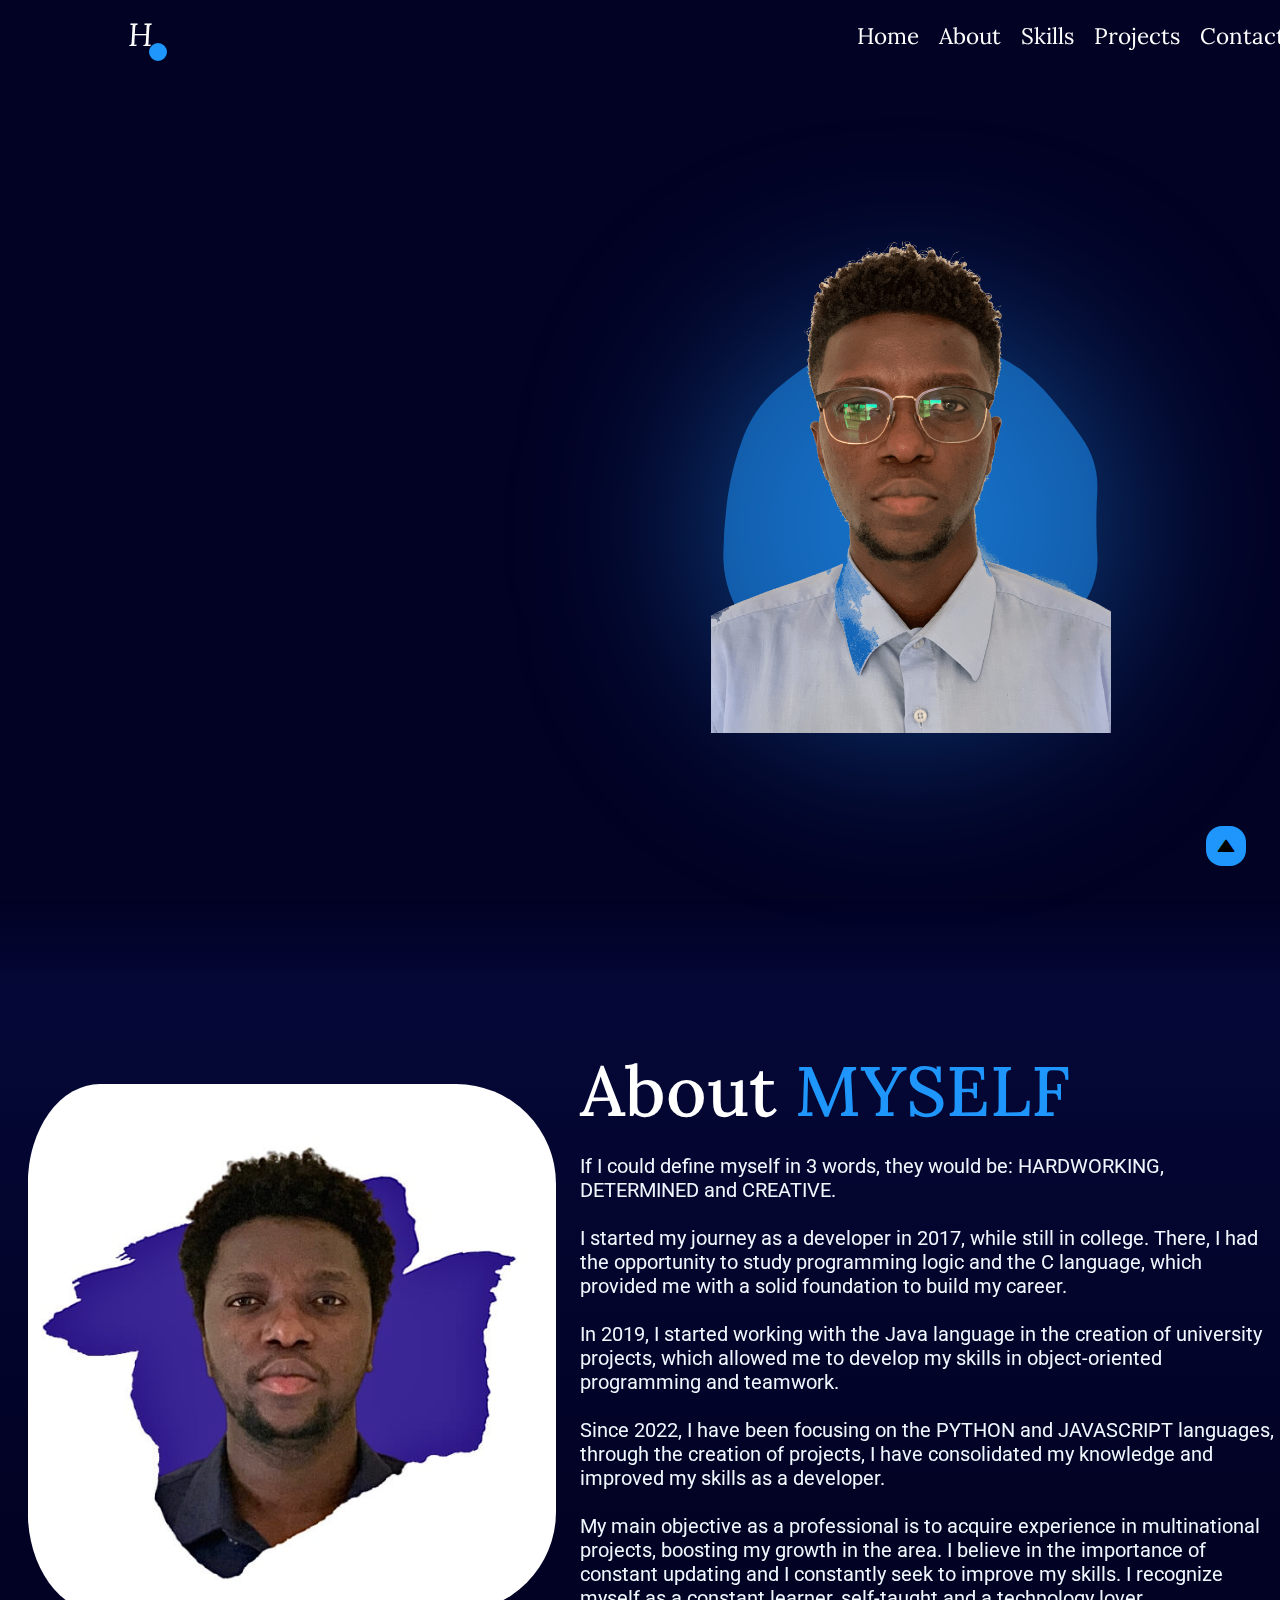
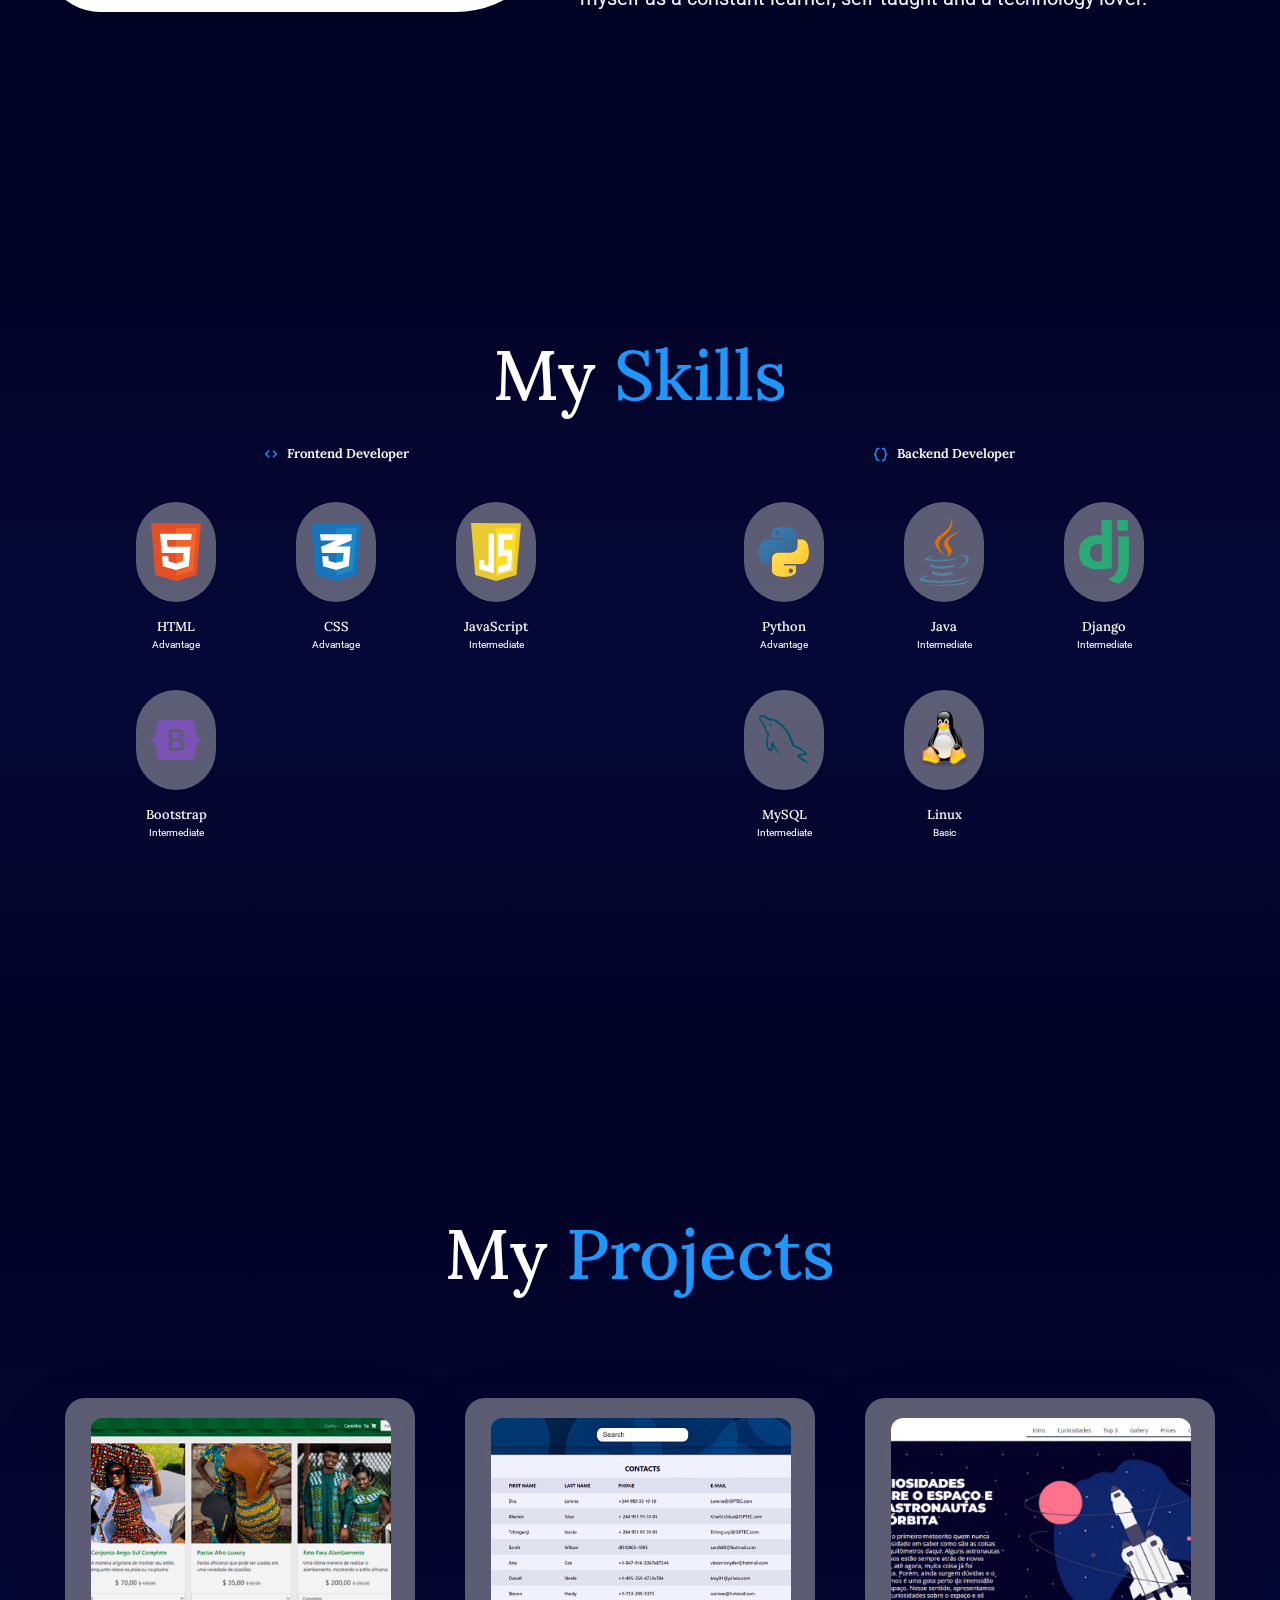
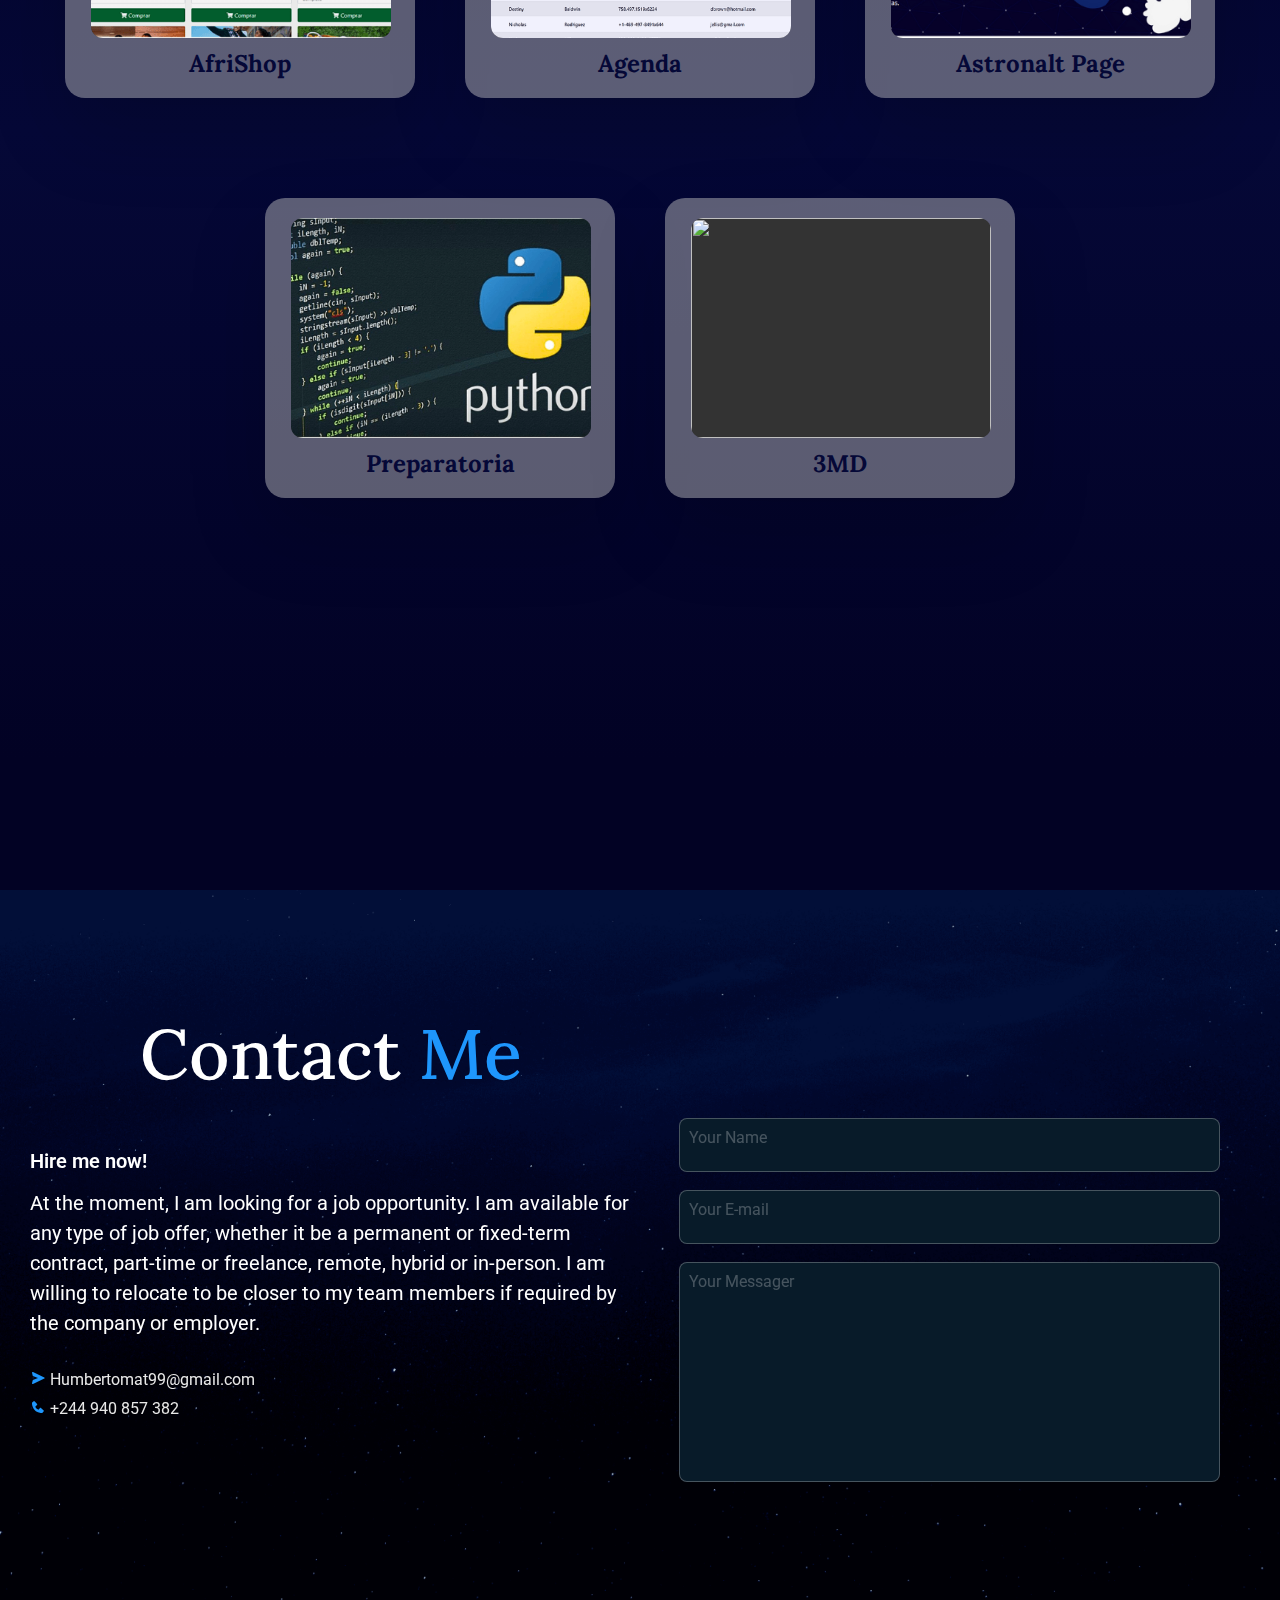
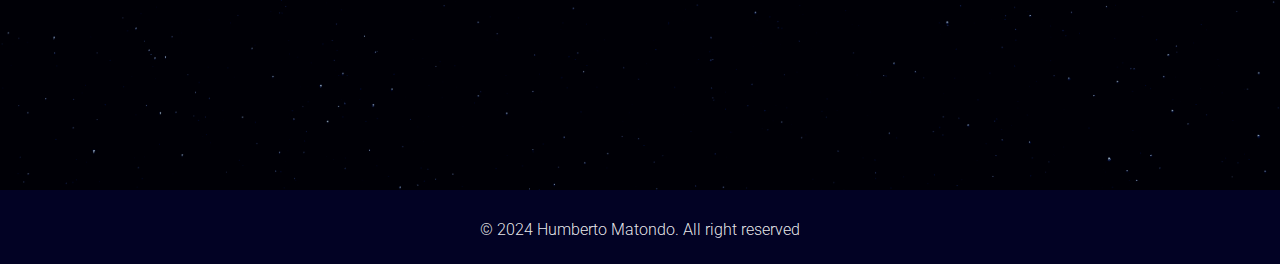
==== Index.html @ 4aca7531 "eliminei algumas Skills" ====
<!DOCTYPE html>
<html lang="en">

<head>
    <meta charset="UTF-8">
    <meta name="viewport" content="width=device-width, initial-scale=1.0">
    <title>Humberto Matondo</title>
    <link rel="stylesheet" href="assets/css/styles.css">
    <link rel="stylesheet" href="assets/css/header.css">
    <link rel="stylesheet" href="assets/css/projectos.css">
    <link rel="stylesheet" href="assets/css/skill.css">
    <link rel="stylesheet" href="assets/css/screembar.css">
    <link href='https://unpkg.com/boxicons@2.1.4/css/boxicons.min.css' rel='stylesheet'>
    <link rel="stylesheet" href="assets/Js/particlesjs-config.json">
    <link rel="icon" href="img/favicon.ico">
    <script src="https://unpkg.com/typed.js@2.1.0/dist/typed.umd.js"></script>
    <link href="https://cdn.jsdelivr.net/npm/remixicon@4.2.0/fonts/remixicon.css" rel="stylesheet" />
</head>

<body>
    <header class="header" id="header">
        <a href="#" class="logo" style="line-height: 80px;">H<b></b></a>
        <nav class="navbar show-menu">
            <a href="#" style="--i:1">Home</a>
            <a href="#about" style="--i:1">About</a>
            <a href="#skill" style="--i:2">Skills</a>
            <a href="#project" style="--i:3">Projects</a>
            <a href="#contact" style="--i:5">Contact</a>
            <div class="nav__close" id="nav-close">
                <i class="ri-close-large-line"></i>
            </div>
            <div class="nav__toggle" id="nav-toggle">
                <i class='bx bx-menu' style='color:#ffffff'></i>
            </div>

        </nav>
    </header>

    <div class="scroll ">
        <section class="home" id="home">
            <div class="home-content">
                <h3>Hi, my name is</h3>
                <h1><span>Humberto Matondo</span></h1>
                <h3>And I'm a <span class="text"></span></h3>
                <p>
                    With two years of experience, I had the opportunity to develop several projects, some of which are
                    available in the Projects section and others are on my GitHub.
                </p>
                <div class="home-sci">
                    <a href="https://linkedin.com/in/humberto-matondo/" target="_blank" style="--i:6"><i
                            class='bx bxl-linkedin'></i></a>
                    <a href="https://github.com/Humberto-Matondo" target="_blank" style="--i:7"><i
                            class='bx bxl-github'></i></i></a>
                    <a href="https://www.instagram.com/humberto_matondo/" target="_blank" style="--i:8"><i
                            class='bx bxl-instagram'></i></a>
                </div>
                <button class="btns btn-box">
                    <a href="https://drive.google.com/file/d/1TyQkf54ObLTT63W-Uw1tcgLNVDv47ROP/view?usp=drive_link"
                        target="_blank" style="text-decoration: none; color: #081b29;">Download CV-EN</a>
                </button>
                <button class="btns btn-box">
                    <a href="https://drive.google.com/file/d/1TyQkf54ObLTT63W-Uw1tcgLNVDv47ROP/view?usp=drive_link"
                        target="_blank" style="text-decoration: none; color: #081b29;">Download CV-PT</a>
                </button>
            </div>
            <div class="home-image">
                <div class="img-box">
                    <img src="img/IMG_6297.png" alt="">
                </div>
                <div class="liquid-shape">
                    <img src="img/Liquid.svg" alt="">
                </div>
                <div class="liquid-shape">
                    <img src="img/Liquid.svg" alt="">
                </div>
            </div>
            <div id="particles-js"></div>
        </section>

        <section class="about" id="about">
            <div class="about-img">
                <img src="./img/Foto.jpg" alt="imagem2">
            </div>
            <div class="about-text">
                <br>
                <h2>About <span>MYSELF</span></h2>
                <br>
                <p>
                    If I could define myself in 3 words, they would be: HARDWORKING, DETERMINED and CREATIVE.
                    <br><br>
                    I started my journey as a developer in 2017, while still in college. There, I had the opportunity to
                    study programming logic and the C language, which provided me with a solid foundation to build my
                    career.
                    <br><br>
                    In 2019, I started working with the Java language in the creation of university projects,
                    which allowed me to develop my skills in object-oriented programming and teamwork.
                    <br><br>
                    Since 2022, I have been focusing on the PYTHON and JAVASCRIPT languages, through the creation of
                    projects, I have consolidated my knowledge and improved my skills as a developer.
                    <br><br>
                    My main objective as a professional is to acquire experience in multinational projects, boosting my
                    growth in the area. I believe in the importance of constant updating and I constantly seek to
                    improve my skills. I recognize myself as a constant learner, self-taught and a technology lover.
                </p>
            </div>
        </section>
    </div>

    <section class="skills main-text2 section" id="skill">
        <h1 class="sub-title h2">My <span>Skills</span></h1>

        <div class="skill__container container grid">
            <div class="skills__container">
                <h3 class="skills__title">
                    <i class='bx bx-code'></i> Frontend Developer
                </h3>

                <div class="skills__info">

                    <div class="skills__data">
                        <div class="skills__blob">
                            <img src="img/html-1.svg" alt="skills image">
                        </div>
                        <h3 class="skills__name">HTML</h3>
                        <span class="skills__subtitle">Advantage</span>
                    </div>

                    <div class="skills__data">
                        <div class="skills__blob">
                            <img src="img/css-3.svg" alt="skills image">
                        </div>
                        <h3 class="skills__name">CSS</h3>
                        <span class="skills__subtitle">Advantage</span>
                    </div>

                    <div class="skills__data">
                        <div class="skills__blob">
                            <img src="img/javascript-1.svg" alt="skills image">
                        </div>
                        <h3 class="skills__name">JavaScript</h3>
                        <span class="skills__subtitle">Intermediate</span>
                    </div>

                    <div class="skills__data">
                        <div class="skills__blob">
                            <img src="img/bootstrap-5-1.svg" alt="skills image">
                        </div>
                        <h3 class="skills__name">Bootstrap</h3>
                        <span class="skills__subtitle">Intermediate</span>
                    </div>

                    <!--
                    <div class="skills__data">
                        <div class="skills__blob">
                            <img src="img/react-2.svg" alt="skills image">
                        </div>
                        <h3 class="skills__name">React</h3>
                        <span class="skills__subtitle">Basic</span>
                    </div>
                    -->

                </div>
            </div>
        </div>

        <div class="skill__container container grid">
            <div class="skills__container">
                <h3 class="skills__title">
                    <i class='bx bx-code-curly'></i>Backend Developer
                </h3>

                <div class="skills__info">

                    <div class="skills__data">
                        <div class="skills__blob">
                            <img src="img/python-5.svg" alt="skills image">
                        </div>
                        <h3 class="skills__name">Python</h3>
                        <span class="skills__subtitle">Advantage</span>
                    </div>

                    <div class="skills__data">
                        <div class="skills__blob">
                            <img src="img/java-14.svg" alt="skills image">
                        </div>
                        <h3 class="skills__name">Java</h3>
                        <span class="skills__subtitle">Intermediate</span>
                    </div>

                    <div class="skills__data">
                        <div class="skills__blob">
                            <img src="img/django.svg" alt="skills image">
                        </div>
                        <h3 class="skills__name">Django</h3>
                        <span class="skills__subtitle">Intermediate</span>
                    </div>

                    <div class="skills__data">
                        <div class="skills__blob">
                            <img src="img/mysql-6.svg" alt="skills image">
                        </div>
                        <h3 class="skills__name">MySQL</h3>
                        <span class="skills__subtitle">Intermediate</span>
                    </div>

                    <!--
                    <div class="skills__data">
                        <div class="skills__blob">
                            <img src="img/git-icon.svg" alt="skills image">
                        </div>
                        <h3 class="skills__name">Git</h3>
                        <span class="skills__subtitle">Intermediate</span>
                    </div>

                   
                    <div class="skills__data">
                        <div class="skills__blob">
                            <img src="img/postgresql.svg" alt="skills image">
                        </div>
                        <h3 class="skills__name">PostgreSQL</h3>
                        <span class="skills__subtitle">Basic</span>
                    </div>
                    
                    <div class="skills__data">
                        <div class="skills__blob">
                            <img src="img/docker-4.svg" alt="skills image">
                        </div>
                        <h3 class="skills__name">Docker</h3>
                        <span class="skills__subtitle">Basic</span>
                    </div>
                    -->

                    <div class="skills__data">
                        <div class="skills__blob">
                            <img src="img/tux.svg" alt="skills image">
                        </div>
                        <h3 class="skills__name">Linux</h3>
                        <span class="skills__subtitle">Basic</span>
                    </div>

                </div>
            </div>
        </div>

    </section>

    <section class="project" id="project">
        <div>
            <div class="main-text2">
                <br>
                <h2 class="h2">My <span>Projects</span></h2>
                <br>

                <div class="container-proj">

                    <div class="card-proj" style="--clr: rgb(5, 8, 55);">
                        <div class="imgBX"><img src="img/4.png" alt=""></div>
                        <div class="content-proj">
                            <h2>AfriShop</h2>
                            <p>
                                Is an e-commerce app created especially for lovers of African culture.
                                Here, you can find a wide variety of African styles to celebrate and value Afro
                                characteristics.
                            </p>
                            <a href="https://github.com/Humberto-Matondo/AfroShop" target="_blank"><i
                                    class='bx bx-link-external'></i></a>
                        </div>
                    </div>
                    <div class="card-proj" style="--clr: rgb(5, 8, 55);">
                        <div class="imgBX"><img src="img/2.png" alt=""></div>
                        <div class="content-proj">
                            <h2>Agenda</h2>
                            <p>
                                It's an application developed to provide users with an effective and intuitive solution
                                for managing phone contacts.
                                With AGENDA, users have the ability to create, organize, and add contacts to their list
                                in an uncomplicated manner.
                            </p>
                            <a href="https://github.com/Humberto-Matondo/Agenda" target="_blank"><i
                                    class='bx bx-link-external'></i></a>
                        </div>
                    </div>
                    <div class="card-proj" style="--clr: rgb(5, 8, 55);">
                        <div class="imgBX"><img src="img/3.png" alt=""></div>
                        <div class="content-proj">
                            <h2>Astronalt Page</h2>
                            <p>
                                This is an interactive landing page that provides visitors with a fascinating glimpse
                                into the lives of astronauts
                                as they explore space.
                            </p>
                            <a href="https://github.com/Humberto-Matondo/Landing-Page" target="_blank"><i
                                    class='bx bx-link-external'></i></a>
                        </div>
                    </div>
                    <div class="card-proj" style="--clr: rgb(5, 8, 55);">
                        <div class="imgBX"><img src="img/5.png" alt=""></div>
                        <div class="content-proj">
                            <h2>Preparatoria</h2>
                            <p>
                                It is a simple algorithm developed with PYTHON, to help with the management of a public
                                school.
                            </p>
                            <a href="https://github.com/Humberto-Matondo/Sistema_Preparatoria" target="_blank"><i
                                    class='bx bx-link-external'></i></a>
                        </div>
                    </div>
                    <div class="card-proj" style="--clr: rgb(5, 8, 55);">
                        <div class="imgBX"><img src="img/1.png" alt=""></div>
                        <div class="content-proj">
                            <h2>3MD</h2>
                            <p>
                                My Money My Decision or simply 3MD, is a project created in 2019 during my university
                                journey where I use the JAVA and its graphical interface.
                                Basically, it is a simple software to help families manage their finances.
                            </p>
                            <a href="https://github.com/Humberto-Matondo/Sistema-de-Gestao-Financeiro"
                                target="_blank"><i class='bx bx-link-external'></i></a>
                        </div>
                    </div>

                </div>
            </div>
        </div>
    </section>

    <section class="contact" id="contact">
        <div class="contact-text">
            <h2>Contact <span>Me</span></h2>
            <h4>Hire me now!</h4>
            <p>
                At the moment, I am looking for a job opportunity. I am available for any type of job offer,
                whether it be a permanent or fixed-term contract, part-time or freelance, remote, hybrid or in-person.
                I am willing to relocate to be closer to my team members if required by the company or employer.
            </p>
            <div class="contact-list">
                <li><i class='bx bxs-send' style="color: #1e96fc ;"></i> Humbertomat99@gmail.com </li>
                <li><i class='bx bxs-phone' style="color: #1e96fc ;"></i> +244 940 857 382 </li>
            </div>
            <div class="contact-icons">
                <a href="https://linkedin.com/in/humberto-matondo/" target="_blank" style="--i:10"><i
                        class='bx bxl-linkedin'></i></a>
                <a href="https://github.com/Humberto-Matondo" target="_blank" style="--i:11"><i
                        class='bx bxl-github'></i></i></a>
                <a href="https://www.instagram.com/humberto_matondo/" target="_blank" style="--i:13"><i
                        class='bx bxl-instagram'></i></a>
            </div>
        </div>
        <div class="contact-form">
            <form action="" id="contact-forms">
                <div class="inputBox">
                    <input type="text" name="user_name" required>
                    <span>Your Name</span>
                </div>
                <div class="inputBox">
                    <input type="email" name="user_email" required>
                    <span>Your E-mail</span>
                </div>
                <div class="inputBox">
                    <textarea name="user_message" id="" cols="40" rows="10" required></textarea>
                    <span>Your Messager</span>
                </div>
                <input type="submit" value="Enviar" class="send" id="send">
            </form>
        </div>

        <div id="particles"></div>
    </section>

    <footer class="footer">
        <div class="last-text">
            <p>© 2024 Humberto Matondo. All right reserved</p>
        </div>
    </footer>

    <a href="#" class="top"><i class='bx bxs-up-arrow' undefined></i></a>
    <script src="assets/Js/main.js"></script>
    <script src="assets/Js/Card_Slider.js"></script>
    <script src="assets/Js/header.js"></script>
    <script src="assets/Js/activeLink.js"></script>
    <script src="assets/Js/particles.js"></script>
    <script src="assets/Js/app copy.js"></script>
    <script src="assets/Js/contact.js"></script>
    <script src="https://cdn.jsdelivr.net/npm/@emailjs/browser@4/dist/email.min.js"></script>
    <script src="assets/Js/scrollreveal.min.js"></script>
    <script src="https://unpkg.com/scrollreveal"></script>
    <script src="assets/Js/scroolAnimation.js"></script>
</body>

</html>
---- assets/css/styles.css ----
@import url('https://fonts.googleapis.com/css2?family=Lora:ital,wght@0,400..700;1,400..700&display=swap');
@import url('https://fonts.googleapis.com/css2?family=Lora:ital,wght@0,400..700;1,400..700&family=Roboto:ital,wght@0,100;0,300;0,400;0,500;0,700;0,900;1,100;1,300;1,400;1,500;1,700;1,900&display=swap');

:root {
    --title-font: "Lora", serif;
    --body-font: "Roboto", sans-serif;
    --cor-secundaria: #1e96fc !important;
    --tamanho-dos-textos: 16px;
    --tamanho-dos-titulos: 20px;
    --brilho-cor-secundaria: #1e96fc !important;
    --header-padding: 2rem;
    --nav-width: -10rem;
}

* {
    margin: 0;
    padding: 0;
    box-sizing: border-box;
    scroll-behavior: smooth;
}

body {
    color: #fafafaed;
    background: #020224;
    font-family: var(--body-font);
    overflow-x: hidden;
}

h1,
h2,
h3 {
    color: white;
    font-family: var(--title-font);
    font-weight: 500;
}

.scroll {
    scroll-snap-type: y mandatory;
}

.scroll section {
    position: sticky;
    top: 0;
    left: 0;
    scroll-snap-align: start;
}


.home .home-content h1 span {
    color: var(--cor-secundaria);
}

.home {
    position: relative;
    width: 100%;
    justify-content: space-between;
    height: 100vh;
    background: url(/img/Estrelado.png) no-repeat;
    background-size: cover;
    display: flex;
    align-items: center;
    padding: 4.375rem 10% 0;
}

#particles-js {
    position: absolute;
    top: 0;
    left: 0;
    width: 100%;
    height: 100%;
    z-index: -1;
}

.home-content {
    max-width: 37.5rem;
    opacity: 0;
    animation: slideRight 1s ease forwards;
}

.home-content h3 {
    font-size: 2rem;
    font-weight: 700;
    opacity: 0;
    animation: slideRight 1s ease forwards;
}

.home-content h3:nth-of-type(2) {
    margin-bottom: 1.875rem;
}

.home-content h3 span {
    color: var(--cor-secundaria);
}

.home-content h1 {
    font-size: 3.5rem;
    font-weight: 700;
    margin: -0.1875rem 0;
}

.home-content p {
    font-size: 1.25rem;
    opacity: 0;
    animation: slideRight 1s ease forwards;
}

.home-sci a {
    display: inline-flex;
    justify-content: center;
    align-items: center;
    width: 2.5rem;
    height: 2.5rem;
    background: transparent;
    border: 2px solid var(--cor-secundaria);
    border-radius: 50%;
    font-size: 1.25rem;
    color: var(--cor-secundaria);
    text-decoration: none;
    margin: 1.87rem .9rem 1.87rem 0;
    opacity: 0;
    animation: slideRight 1s ease forwards;
    animation-delay: calc(.2s * var(--i));
}

.home-sci a:hover {
    background: var(--cor-secundaria);
    color: #081b29;
    box-shadow: 0 0 1.25rem var(--cor-secundaria);
}

button {
    outline: none;
    border: none;
    cursor: pointer;
    text-transform: capitalize;
}

.btn-box {
    display: inline-block;
    padding: 0.75rem 1.75rem;
    background: var(--cor-secundaria);
    border-radius: 5px;
    font-size: 1rem;
    color: #081b29;
    letter-spacing: 1px;
    text-decoration: none;
    font-weight: 600;
    opacity: 0;
    animation: slideTop 1s ease forwards;
    animation-delay: 2s;
    box-shadow: 0 0 5px var(--cor-secundaria), 0 0 25px var(--cor-secundaria);
}

.btn-box:hover {
    box-shadow: 0 0 5px var(--brilho-cor-secundaria), 0 0 25px var(--brilho-cor-secundaria), 0 0 50px var(--brilho-cor-secundaria), 0 0 100px var(--brilho-cor-secundaria), 0 0 200px var(--brilho-cor-secundaria);
}

.home-image {
    position: relative;
    top: -2%;
    left: -4%;
    z-index: 3;
}

.img-box {
    text-align: center;
}

.img-box img {
    width: 100%;
    max-width: 400px;
    height: auto;
    animation: floatImage 6s ease-in-out infinite;
}

@keyframes floatImage {
    0% {
        transform: translateY(0);
    }

    50% {
        transform: translateY(-2.4rem);

    }

    100% {
        transform: translateY(0);

    }
}

.liquid-shape {
    position: absolute;
    width: 100%;
    height: 100%;
    z-index: -1;
    top: 23%;
}

.liquid-shape:nth-child(2) {
    filter: blur(100px);
}



.about {
    height: 100vh;
    display: grid;
    grid-template-columns: repeat(2, 1fr);
    align-items: center;
    gap: 1.5rem;
    scroll-snap-align: center;
    /*background-color: #050837;*/
    background: rgb(2, 2, 36);
    background: linear-gradient(0deg, rgba(2, 2, 36, 1) 30%, rgba(5, 8, 55, 1) 90%, rgba(5, 8, 55, 0) 100%);
}

.about-img img {
    padding-bottom: -10%;
    padding-left: 5%;
    max-width: 630px;
    height: auto;
    width: 100%;
    border-radius: 100px;
}

.about-text h2 {
    padding-bottom: -10%;
    font-size: 70px;
}

.about-text h2 span {
    color: var(--cor-secundaria);
}

.about-text h4 {
    font-size: 29px;
    font-weight: 600;
    color: #fff;
    line-height: 1.7;
    margin: 15px 0 30px;
}

.about-text p {
    color: aliceblue;
    font-size: 20px;
    line-height: 1.2;
    margin-bottom: 4rem;
    width: 700px;
}

.main-text {
    padding-top: 130px;
    margin-top: 150px;
}

.main-text .h2 {
    margin-top: -50px;
    font-size: 70px;
    line-height: 1;
    text-align: center;
}

.main-text .h2 span {
    color: var(--cor-secundaria);
}

.main-text .p {
    position: relative;
    text-align: center;
    line-height: 1;
    width: 1000px;
    left: 19%;
}

.main-text .p span {
    color: var(--cor-secundaria);
}

#particles {
    position: absolute;
    top: 0;
    left: 0;
    width: 100%;
    height: 100%;
    z-index: -1;
}

.contact {
    position: relative;
    height: 100vh;
    width: 100%;
    display: grid;
    grid-template-columns: repeat(2, 1fr);
    align-items: center;
    gap: 3rem;
    padding-left: 30px;
    margin-top: 130px;
    background: url(/img/Invertido.png);
    background-size: cover;
    z-index: 1;
}

.contact-text h2 {
    font-size: 70px;
    line-height: 1;
    text-align: center;
    margin: 60px 0;

}

.contact-text h2 span {
    color: var(--cor-secundaria);
}

.contact-text h4 {
    margin: 15px 0;
    color: rgb(255, 255, 255);
    font-size: 20px;
    font-weight: 600;
}

.contact-text p {
    color: rgb(255, 255, 255);
    font-size: 20px;
    line-height: 30px;
    margin-bottom: 2rem;
}

.contact-list {
    margin-bottom: -1rem;
}

.contact-list li {
    margin-bottom: 10px;
    display: block;
}

.contact-list li a:hover {
    transform: scale(1.01) translateY(-5px);
    color: var(--cor-secundaria);
}

.contact-icons i {
    display: inline-flex;
    justify-content: center;
    align-items: center;
    width: 40px;
    height: 40px;
    background: transparent;
    border: 2px solid var(--cor-secundaria);
    border-radius: 50%;
    font-size: 20px;
    color: var(--cor-secundaria);
    text-decoration: none;
    margin: 30px 15px 240px 0;
    transition: .5s ease;
    opacity: 0;
    animation: slideRight 1s ease forwards;
    animation-delay: calc(.2s * var(--i));

}

.contact-icons i:hover {
    background: var(--cor-secundaria);
    color: #000;
    box-shadow: 0 0 20px var(--cor-secundaria);
}

.inputBox {
    margin-bottom: 10px;
}

.inputBox span {
    position: absolute;
    left: 0;
    padding: 10px;
    pointer-events: none;
    font-size: 1em;
    color: rgba(255, 255, 255, 0.25);
    transition: 0.5s;

}

.inputBox textarea:valid~span,
.inputBox textarea:focus~span,
.inputBox input:valid~span,
.inputBox input:focus~span {
    color: var(--cor-secundaria);
    transform: translateX(10px) translateY(-7px);
    font-size: 1em;
    padding: 0 10px;
    background: #081b29;
    border-left: 1px solid var(--cor-secundaria);
    border-right: 1px solid var(--cor-secundaria);
    letter-spacing: 0.2em;
}

.inputBox:nth-child(3) textarea:valid~span,
.inputBox:nth-child(3) textarea:focus~span,
.inputBox:nth-child(3) input:valid~span,
.inputBox:nth-child(3) input:focus~span {
    background: var(--cor-secundaria);
    color: #1d2b3a;
    border-radius: 2px;
}

.inputBox textarea:valid,
.inputBox textarea:focus,
.inputBox input:valid,
.inputBox input:focus {
    border: 1px solid var(--cor-secundaria);
}

.contact-form form {
    position: relative;
}

.contact-form form input,
form textarea {
    border: none;
    outline: none;
    width: 90%;
    padding: 17px;
    background: #081b29;
    border: 1px solid rgb(255, 255, 255, 0.25);
    color: var(--cor-secundaria);
    font-size: 1rem;
    font-weight: 600;
    margin-bottom: 0.5rem;
    border-radius: 0.5rem;
}

.contact-form textarea {
    resize: none;
    height: 220px;
}

.contact-form form .send {
    display: inline-block;
    padding: 14px 50px;
    background: var(--cor-secundaria);
    border-radius: 5px;
    font-size: 18px;
    color: #081b29;
    letter-spacing: 1px;
    text-decoration: none;
    font-weight: 600;
    opacity: 0;
    animation: slideTop 1s ease forwards;
    animation-delay: 2s;
    box-shadow: 0 0 5px var(--cor-secundaria), 0 0 25px var(--cor-secundaria);
    cursor: pointer;
}

.contact-form form .send:hover {
    box-shadow: 0 0 5px var(--brilho-cor-secundaria),
        0 0 25px var(--brilho-cor-secundaria),
        0 0 50px var(--brilho-cor-secundaria),
        0 0 100px var(--brilho-cor-secundaria),
        0 0 200px var(--brilho-cor-secundaria);
}

.last-text p {
    width: 100%;
    text-align: center;
    padding: 25px 0;
    font-weight: 300;
    margin-top: 70px;
}

.top {
    position: fixed;
    bottom: 2.1rem;
    right: 2.1rem;
    z-index: 2;
}

.top i {
    color: #000;
    background: var(--cor-secundaria);
    font-size: 20px;
    padding: 10px;
    border-radius: 1rem;

}

.top i:hover {
    box-shadow: 0 0 5px var(--brilho-cor-secundaria),
        0 0 25px var(--brilho-cor-secundaria),
        0 0 50px var(--brilho-cor-secundaria),
        0 0 100px var(--brilho-cor-secundaria),
        0 0 200px var(--brilho-cor-secundaria);
}

.footer {
    height: 1vh;
    width: 100%;
    display: flex;
    flex-direction: column;
    align-items: center;
    justify-content: center;
}


@keyframes slideRight {
    0% {
        transform: translateX(-100px);
        opacity: 0;
    }

    100% {
        transform: translateX(0px);
        opacity: 1;
    }
}

@keyframes slideTop {
    0% {
        transform: translateY(100px);
        opacity: 0;
    }

    100% {
        transform: translateY(0px);
        opacity: 1;
    }
}
---- assets/css/header.css ----
.header {
    position: fixed;
    top: 0;
    left: 0;
    width: 100%;
    padding: 2rem 10%;
    background: transparent;
    display: flex;
    align-items: center;
    z-index: 100;
    height: 4.375rem;
    /* Keep in px for border consistency */
    transition: 0.5s;
}

.header.sticky {
    background: rgb(5, 8, 55);
    background: linear-gradient(0deg, rgba(5, 8, 55, 0) 0%, rgba(5, 8, 55, 1) 20%, rgba(2, 2, 36, 1) 100%);
}

.header.sticky .navbar a {
    color: white;
}

.header.sticky .navbar a:hover {
    color: var(--cor-secundaria);
}

.logo {
    display: flex;
    font-size: 2rem;
    /* Use rem for font size */
    text-decoration: none;
    font-weight: 600;
    color: #ffff;
    letter-spacing: 0.125em;
    /* Use em for letter spacing */
    cursor: pointer;
    text-transform: uppercase;
    animation: slideTop 1s ease forwards;
    font-family: "Lora", serif;
    font-weight: 300;
    font-style: oblique;
}

.logo b {
    position: relative;
    bottom: -3rem;
    left: -.5rem;
    width: 0.1875rem;
    height: 0.1875rem;
    border: 9px solid var(--cor-secundaria);
    border-radius: 100%;
}

nav {
    display: flex;
    margin-right: 3.5rem;
}

.navbar {
    position: relative;
    left: calc(50% - var(--nav-width));

}

.navbar a {
    display: flex;
    margin: 0 0.625rem;
    /* Use em relative to font size */
    text-decoration: none;
    color: #fff;
    font-size: 1.4rem;
    /* Use rem for font size */
    font-family: "Lora", serif;
    animation: slideTop 1s ease forwards;
}

.navbar a:hover {
    color: var(--cor-secundaria);
}

.logo:hover {
    color: var(--cor-secundaria);
}

.nav__toggle,
.nav__close {
    display: flex;
    font-size: 1.25rem;
    color: #fff;
    cursor: pointer;
}

.show-menu {
    right: 0;
}
---- assets/css/projectos.css ----
:root {
    --cor-secundaria: #0ef;
    --tamanho-dos-textos: 16px;
    --tamanho-dos-titulos: 20px;
    --brilho-secundaria: cyan;
}

.project {
    position: relative;
    width: 100%;
    justify-content: space-between;
    height: 140vh;
    background: rgb(2, 2, 36);
    background: linear-gradient(0deg, rgba(2, 2, 36, 1) 0%, rgba(5, 8, 55, 1) 50%, rgba(2, 2, 36, 1) 100%);
}

.main-text2 .h2 {
    margin-top: 100px;
    font-size: 70px;
    line-height: 1;
    text-align: center;
}

.main-text2 .h2 span {
    color: var(--cor-secundaria);
}

.container-proj {
    position: relative;
    display: flex;
    justify-content: center;
    align-items: center;
    flex-wrap: wrap;
    gap: 100px 50px;
    padding: 90px 50px;
}

.container-proj .card-proj {
    position: relative;
    justify-content: center;
    align-items: flex-start;
    width: 350px;
    height: 300px;
    background-color: rgba(192, 192, 192, 0.467);
    border-radius: 20px;
    border-radius: 20px;
    box-shadow: 0 35px 80px rgba(0, 0, 0, 0.15);
    transition: 0.5s;
}

.container-proj .card-proj:hover {
    height: 450px;
}

.container-proj .card-proj .imgBX {
    position: absolute;
    left: 7.3%;
    top: 20px;
    width: 300px;
    height: 220px;
    background: #333;
    border-radius: 12px;
    overflow: hidden;
    transition: 0.5s;
}

.container-proj .card-proj:hover .imgBX {
    top: -100px;
    scale: 0.75;
    box-shadow: 0 15px 45px rgba(0, 0, 0, 0.4);
}

.container-proj .card-proj .imgBX img {
    position: absolute;
    top: 0;
    left: 0;
    width: 100%;
    height: 100%;
    object-fit: cover;
}

.container-proj .card-proj .content-proj {
    position: absolute;
    top: 250px;
    width: 100%;
    padding: 0 30px;
    height: 35px;
    overflow: hidden;
    text-align: center;
    transition: 0.5s;
}

.container-proj .card-proj:hover .content-proj {
    top: 140px;
    height: 320px;
}

.container-proj .card-proj .content-proj h2 {
    padding-bottom: 20px;
    font-size: 1.5rem;
    font-weight: 700;
    color: var(--clr);
}

.container-proj .card-proj .content-proj p {
    color: rgb(5, 8, 55);
    font-size: 0.97rem;
    text-align: center;
}

.container-proj .card-proj .content-proj a {
    position: relative;
    top: 10px;
    display: inline-block;
    color: #fff;
    font-weight: 500;
    text-decoration: none;
    border-radius: 8px;
}

.container-proj .card-proj .content-proj i {
    margin-top: 10px;
    font-size: 20px;
    background: var(--clr);
    color: #fff;
    width: 50px;
    height: 50px;
    display: flex;
    align-items: center;
    justify-content: center;
    border-radius: 50%;
}
---- assets/css/skill.css ----
:root {
    --cor-secundaria: #2720e2;
    --tamanho-dos-textos: 16px;
    --tamanho-dos-titulos: 20px;
    --brilho-secundaria: cyan;
}

.container {
    max-width: 1024px;
    margin-inline: 1.5rem;
}

.grid {
    display: grid;
    gap: 1.5rem;
}

.section {
    padding-block: 2.5rem;
    height: 100vh;
    width: 100%;
}


.section__title,
.section__subtitle {
    text-align: center;
}

.section__title {
    font-size: 1.5rem;
    font-weight: 600;
    margin-bottom: .25rem;
}

.section__subtitle {
    display: block;
    font-size: .813rem;
    color: white;
    margin-bottom: 3rem;
}

.skills {
    display: flex;
    flex-direction: row;
    gap: 10rem;
    justify-content: center;
    width: 100%;
    height: 100vh;
    background: rgb(2, 2, 36);
    background: linear-gradient(0deg, rgba(2, 2, 36, 1) 0%, rgba(5, 8, 55, 1) 50%, rgba(2, 2, 36, 1) 100%);
}

.skills h1 {
    position: absolute;
}

.skill__container {
    row-gap: 1.5rem;
    position: relative;
    ;
    bottom: -25%;
}

.skills__title {
    display: flex;
    justify-content: center;
    align-items: center;
    column-gap: .5rem;
    font-size: .813rem;
    font-weight: 600;
    margin-bottom: 2.5rem;
}

.skills__title i {
    font-size: 1rem;
    font-weight: initial;
    color: var(--cor-secundaria);
}

.skills__info,
.skills__data,
.skills__blob {
    display: grid;
}


.skills__info {
    grid-template-columns: repeat(3, 1fr);
    gap: 2.5rem 5rem;
}

.skills__data {
    justify-content: center;
    text-align: center;
}

.skills__blob {
    width: 80px;
    height: 100px;
    background-color: rgba(192, 192, 192, 0.467);
    border-radius: 3rem;
    place-items: center;
    margin-bottom: 1rem;
}

.skills__blob img {
    width: 50px;
}

.skills__name {
    font-size: .813rem;
    margin-bottom: .25rem;
}

.skills__subtitle {
    font-size: .625rem;
    color: #fff;
}

.skills__blob img:hover {
    animation: bounce-skills .6s;
}

@keyframes bounce-skills {
    0% {
        transform: translate(0);
    }

    50% {
        transform: translateY(-6px);
    }

    80% {
        transform: translateY(-3px);
    }

    100% {
        transform: translate(0);
    }

}
---- assets/css/screembar.css ----
body {
    --sb-track-color: #020224;
    --sb-thumb-color: #1e96fc;
    --sb-size: 8px;
  }
  
  body::-webkit-scrollbar {
    width: var(--sb-size)
  }
  
  body::-webkit-scrollbar-track {
    background: var(--sb-track-color);
    border-radius: 6px;
  }
  
  body::-webkit-scrollbar-thumb {
    background: var(--sb-thumb-color);
    border-radius: 6px;
    
  }
  
  @supports not selector(::-webkit-scrollbar) {
    body {
      scrollbar-color: var(--sb-thumb-color)
                       var(--sb-track-color);
    }
  }
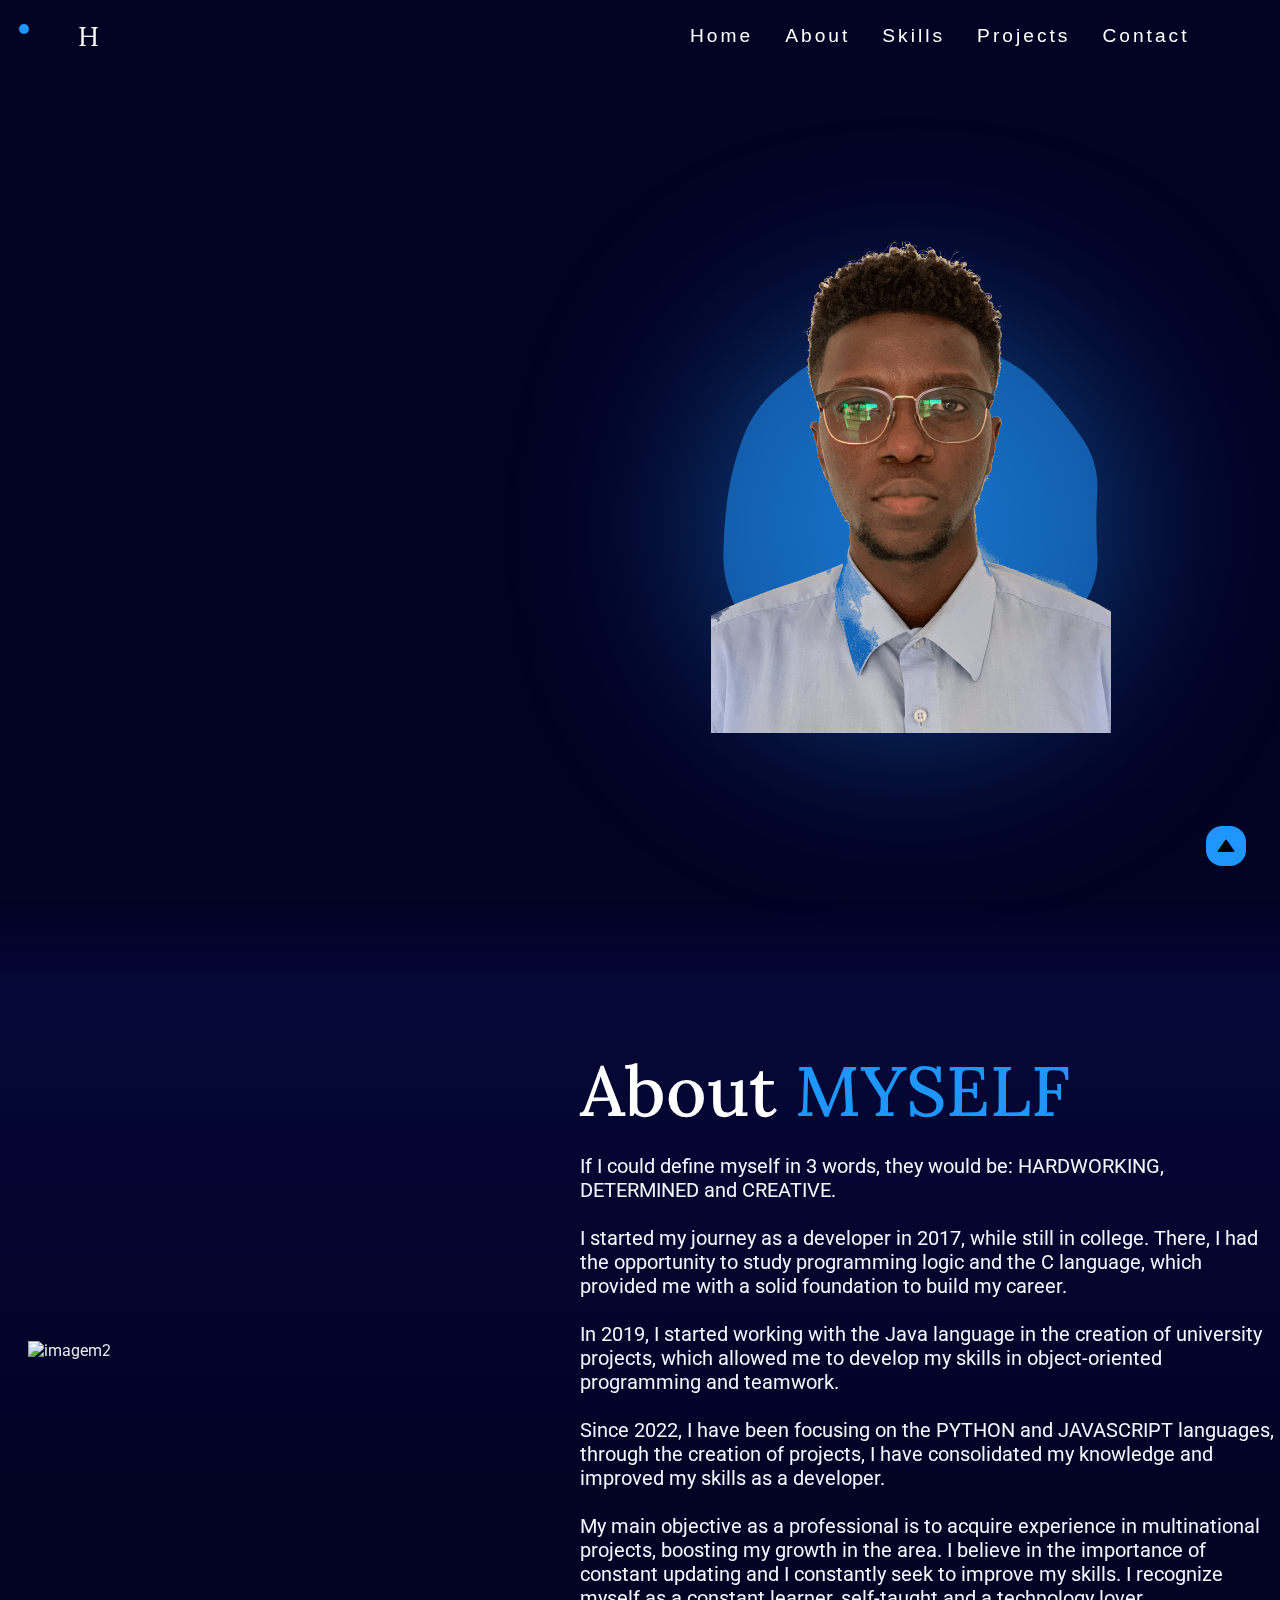
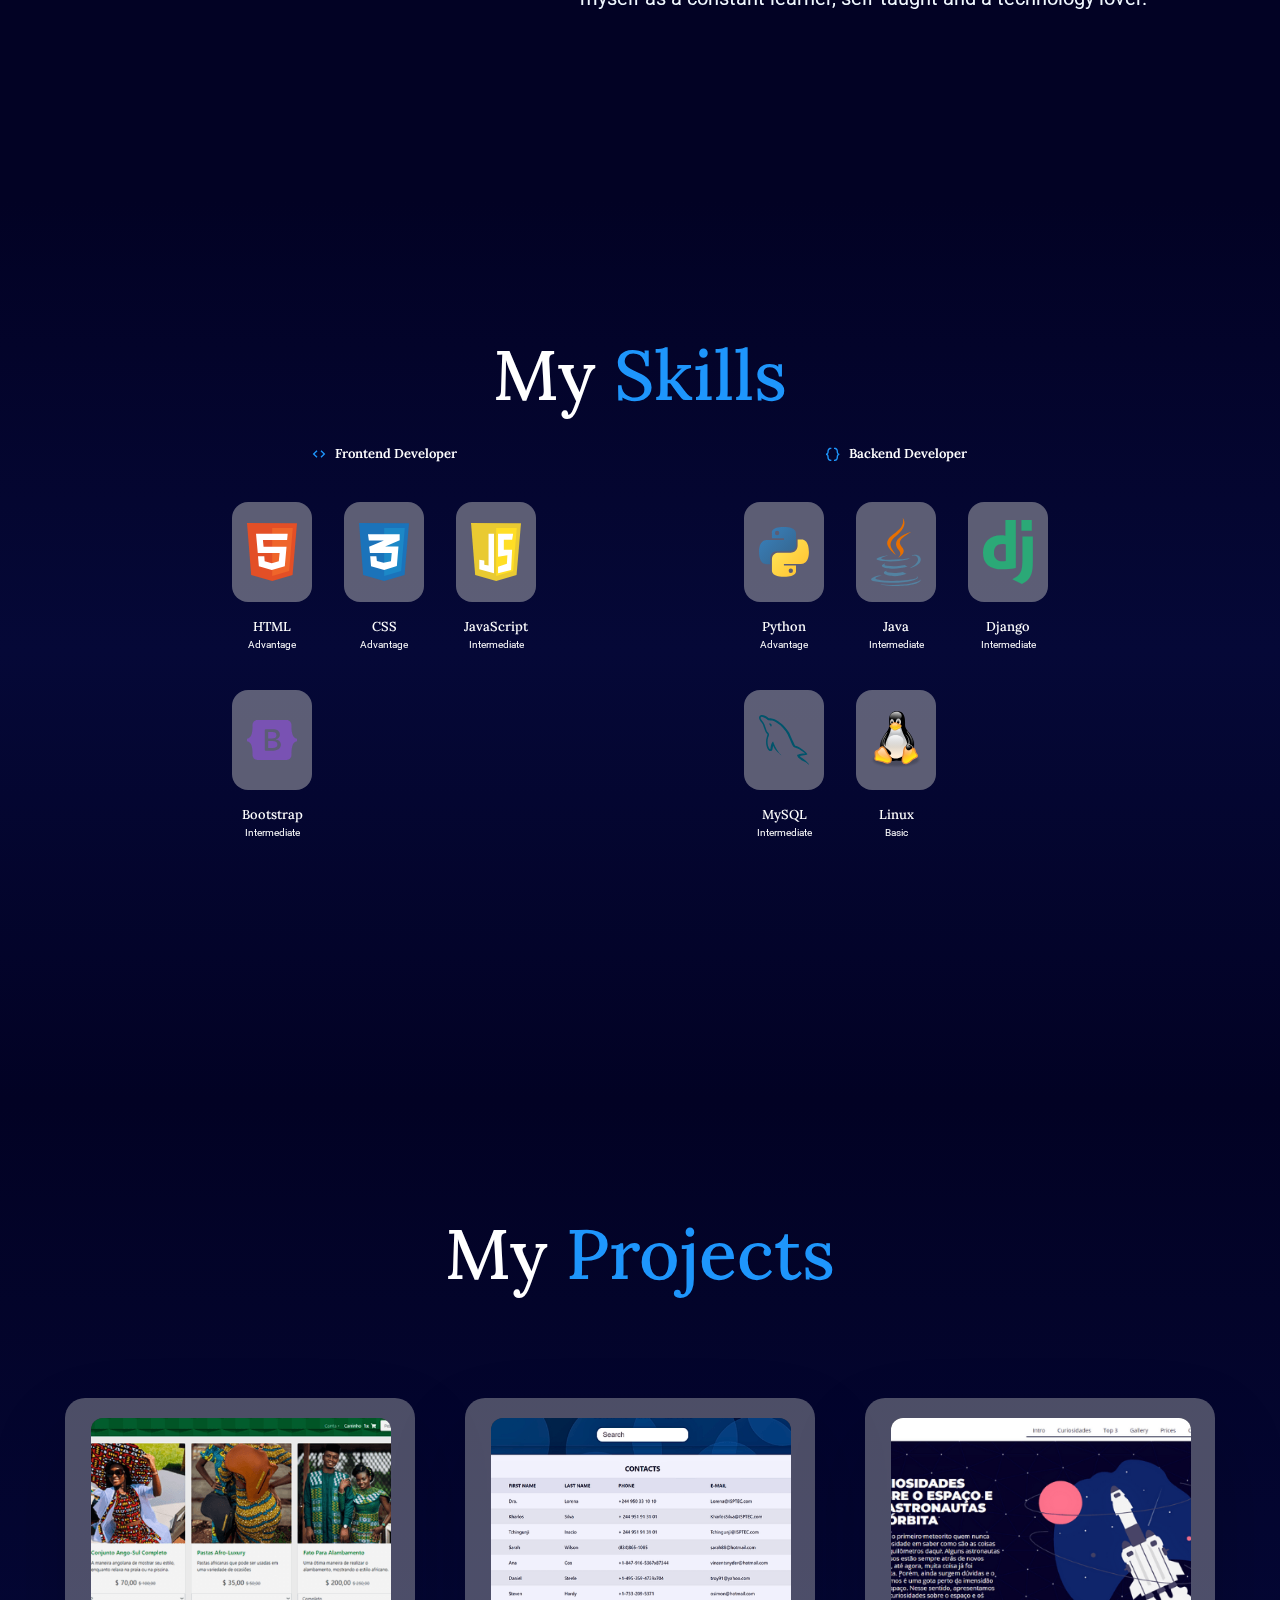
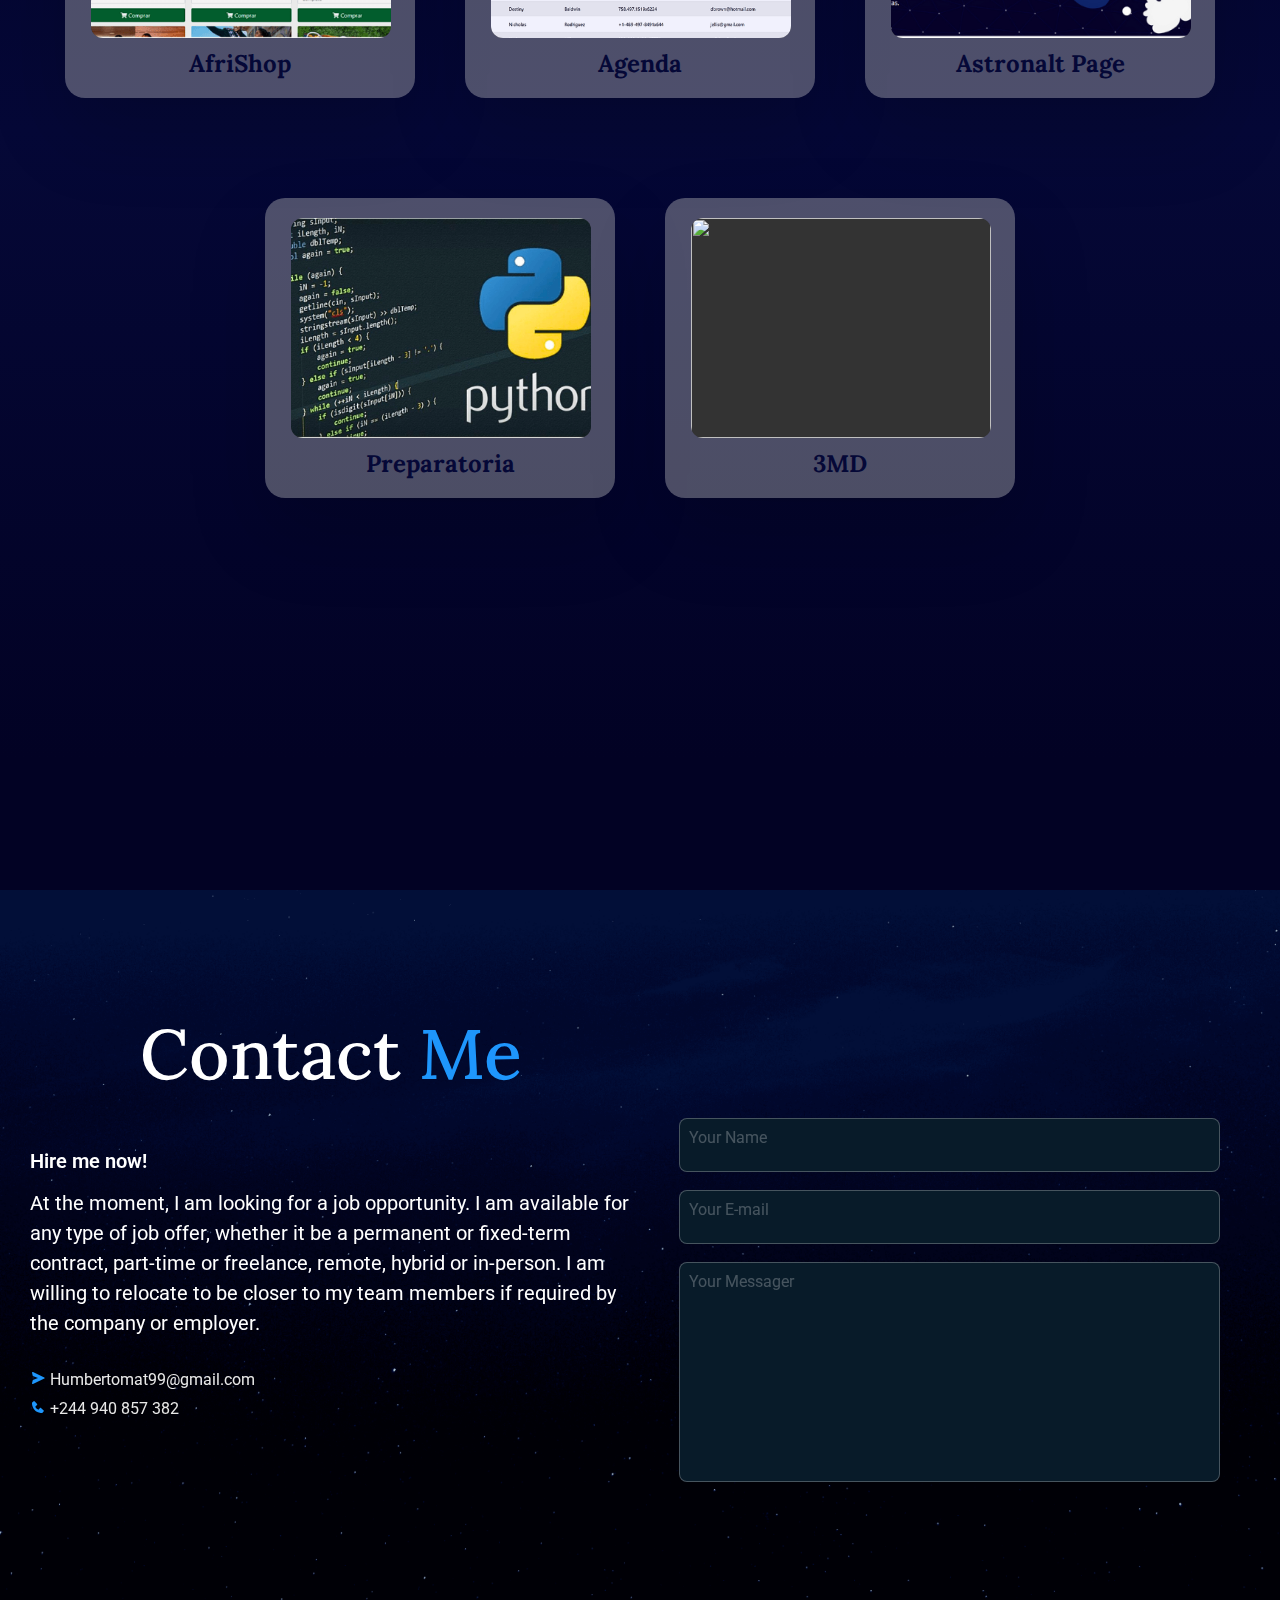
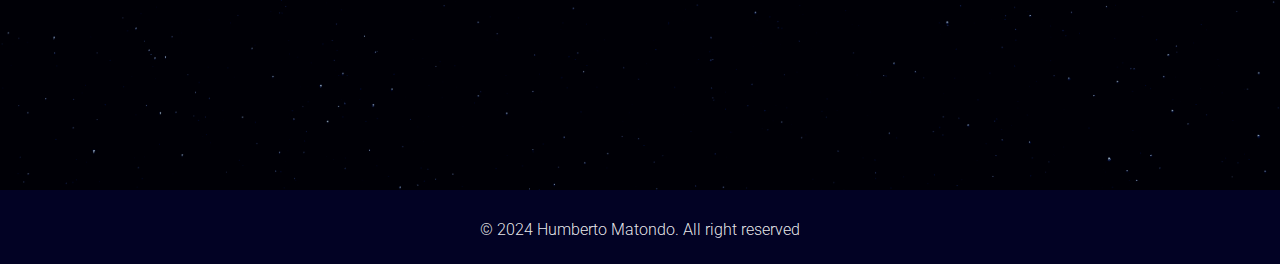
==== commit b7c254ed: "Add responsividade no header" ====
--- a/Index.html
+++ b/Index.html
@@ -6,7 +6,7 @@
     <meta name="viewport" content="width=device-width, initial-scale=1.0">
     <title>Humberto Matondo</title>
     <link rel="stylesheet" href="assets/css/styles.css">
-    <link rel="stylesheet" href="assets/css/header.css">
+    <link rel="stylesheet" href="assets/css/nav.css">
     <link rel="stylesheet" href="assets/css/projectos.css">
     <link rel="stylesheet" href="assets/css/skill.css">
     <link rel="stylesheet" href="assets/css/screembar.css">
@@ -19,20 +19,20 @@
 
 <body>
     <header class="header" id="header">
-        <a href="#" class="logo" style="line-height: 80px;">H<b></b></a>
-        <nav class="navbar show-menu">
-            <a href="#" style="--i:1">Home</a>
-            <a href="#about" style="--i:1">About</a>
-            <a href="#skill" style="--i:2">Skills</a>
-            <a href="#project" style="--i:3">Projects</a>
-            <a href="#contact" style="--i:5">Contact</a>
-            <div class="nav__close" id="nav-close">
-                <i class="ri-close-large-line"></i>
-            </div>
-            <div class="nav__toggle" id="nav-toggle">
-                <i class='bx bx-menu' style='color:#ffffff'></i>
-            </div>
-
+        <a href="#" class="logo">H<b></b></a>
+        <nav class="navbar">
+            <div class="mobile-menu">
+                <div class="line1"></div>
+                <div class="line2"></div>
+                <div class="line3"></div>
+            </div>
+            <ul class="nav-list">
+                <li><a href="#" style="--i:1">Home</a></li>
+                <li> <a href="#about" style="--i:1">About</a></li>
+                <li><a href="#skill" style="--i:2">Skills</a></li>
+                <li><a href="#project" style="--i:3">Projects</a></li>
+                <li><a href="#contact" style="--i:5">Contact</a></li>
+            </ul>
         </nav>
     </header>
 
@@ -79,7 +79,7 @@
 
         <section class="about" id="about">
             <div class="about-img">
-                <img src="./img/Foto.jpg" alt="imagem2">
+                <img src="./img/About.PNG" alt="imagem2">
             </div>
             <div class="about-text">
                 <br>
@@ -381,6 +381,7 @@
     <script src="assets/Js/particles.js"></script>
     <script src="assets/Js/app copy.js"></script>
     <script src="assets/Js/contact.js"></script>
+    <script src="assets/Js/nav.js"></script>
     <script src="https://cdn.jsdelivr.net/npm/@emailjs/browser@4/dist/email.min.js"></script>
     <script src="assets/Js/scrollreveal.min.js"></script>
     <script src="https://unpkg.com/scrollreveal"></script>
--- a/assets/css/nav.css
+++ b/assets/css/nav.css
@@ -0,0 +1,152 @@
+a {
+    color: #fff;
+    text-decoration: none;
+    transition: 0.3s;
+}
+
+a:hover {
+    opacity: 0.7;
+}
+
+nav {
+    display: flex;
+    margin-right: 1%;
+    font-family: "Quicksand", sans-serif;
+}
+
+.header {
+    position: fixed;
+    left: 0;
+    top: 0;
+    width: 100%;
+    display: flex;
+    align-items: center;
+    justify-content: space-around;
+    z-index: 100;
+    height: 8vh;
+    animation: slideTop 1s ease forwards;
+}
+
+.header.sticky {
+    background: rgb(5, 8, 55);
+    background: linear-gradient(0deg, rgba(5, 8, 55, 0) 0%, rgba(5, 8, 55, 1) 20%, rgba(2, 2, 36, 1) 100%);
+}
+
+.header.sticky .navbar a {
+    color: white;
+}
+
+.header.sticky .navbar a:hover {
+    color: var(--cor-secundaria);
+}
+
+.logo {
+    font-size: 27px;
+    text-transform: uppercase;
+    letter-spacing: 4px;
+    color: #ffff;
+    cursor: pointer;
+    animation: slideTop 1s ease forwards;
+    font-family: "Lora", serif;
+}
+
+.logo b {
+    position: absolute;
+    top: 1.5rem;
+    left: 1.2rem;
+    width: 0.5rem;
+    height: 0.5rem;
+    border: 5px solid var(--cor-secundaria);
+    border-radius: 100%;
+}
+
+.navbar a:hover {
+    color: var(--cor-secundaria);
+}
+
+.logo:hover {
+    color: var(--cor-secundaria);
+}
+
+.nav-list {
+    list-style: none;
+    display: flex;
+    font-size: 1.2rem;
+    padding-left: 25rem;
+}
+
+.nav-list li {
+    letter-spacing: 3px;
+    margin-left: 32px;
+}
+
+.mobile-menu {
+    display: none;
+    cursor: pointer;
+}
+
+.mobile-menu div {
+    width: 32px;
+    height: 2px;
+    background: #fff;
+    margin: 8px;
+    transition: 0.3s;
+}
+
+@media (max-width: 999px) {
+    body {
+        overflow-x: hidden;
+    }
+
+    .nav-list {
+        position: absolute;
+        top: 8vh;
+        right: 0;
+        width: 150vw;
+        height: 92vh;
+        background: #02023a;
+        flex-direction: column;
+        align-items: center;
+        justify-content: space-around;
+        transform: translateX(100%);
+        transition: transform 0.3s ease-in;
+        z-index: 1;
+    }
+
+    .nav-list li {
+        margin-left: 0;
+        opacity: 0;
+    }
+
+    .mobile-menu {
+        display: block;
+    }
+}
+
+.nav-list.active {
+    transform: translateX(0);
+}
+
+@keyframes navLinkFade {
+    from {
+        opacity: 0;
+        transform: translateX(50px);
+    }
+
+    to {
+        opacity: 1;
+        transform: translateX(0);
+    }
+}
+
+.mobile-menu.active .line1 {
+    transform: rotate(-45deg) translate(-8px, 8px);
+}
+
+.mobile-menu.active .line2 {
+    opacity: 0;
+}
+
+.mobile-menu.active .line3 {
+    transform: rotate(45deg) translate(-5px, -7px);
+}--- a/assets/css/projectos.css
+++ b/assets/css/projectos.css
@@ -41,7 +41,7 @@
     align-items: flex-start;
     width: 350px;
     height: 300px;
-    background-color: rgba(192, 192, 192, 0.467);
+    background-color: rgba(192, 192, 192, 0.387);
     border-radius: 20px;
     border-radius: 20px;
     box-shadow: 0 35px 80px rgba(0, 0, 0, 0.15);
--- a/assets/css/skill.css
+++ b/assets/css/skill.css
@@ -87,7 +87,7 @@
 
 .skills__info {
     grid-template-columns: repeat(3, 1fr);
-    gap: 2.5rem 5rem;
+    gap: 2.5rem 2rem;
 }
 
 .skills__data {
@@ -99,7 +99,7 @@
     width: 80px;
     height: 100px;
     background-color: rgba(192, 192, 192, 0.467);
-    border-radius: 3rem;
+    border-radius: 1rem;
     place-items: center;
     margin-bottom: 1rem;
 }
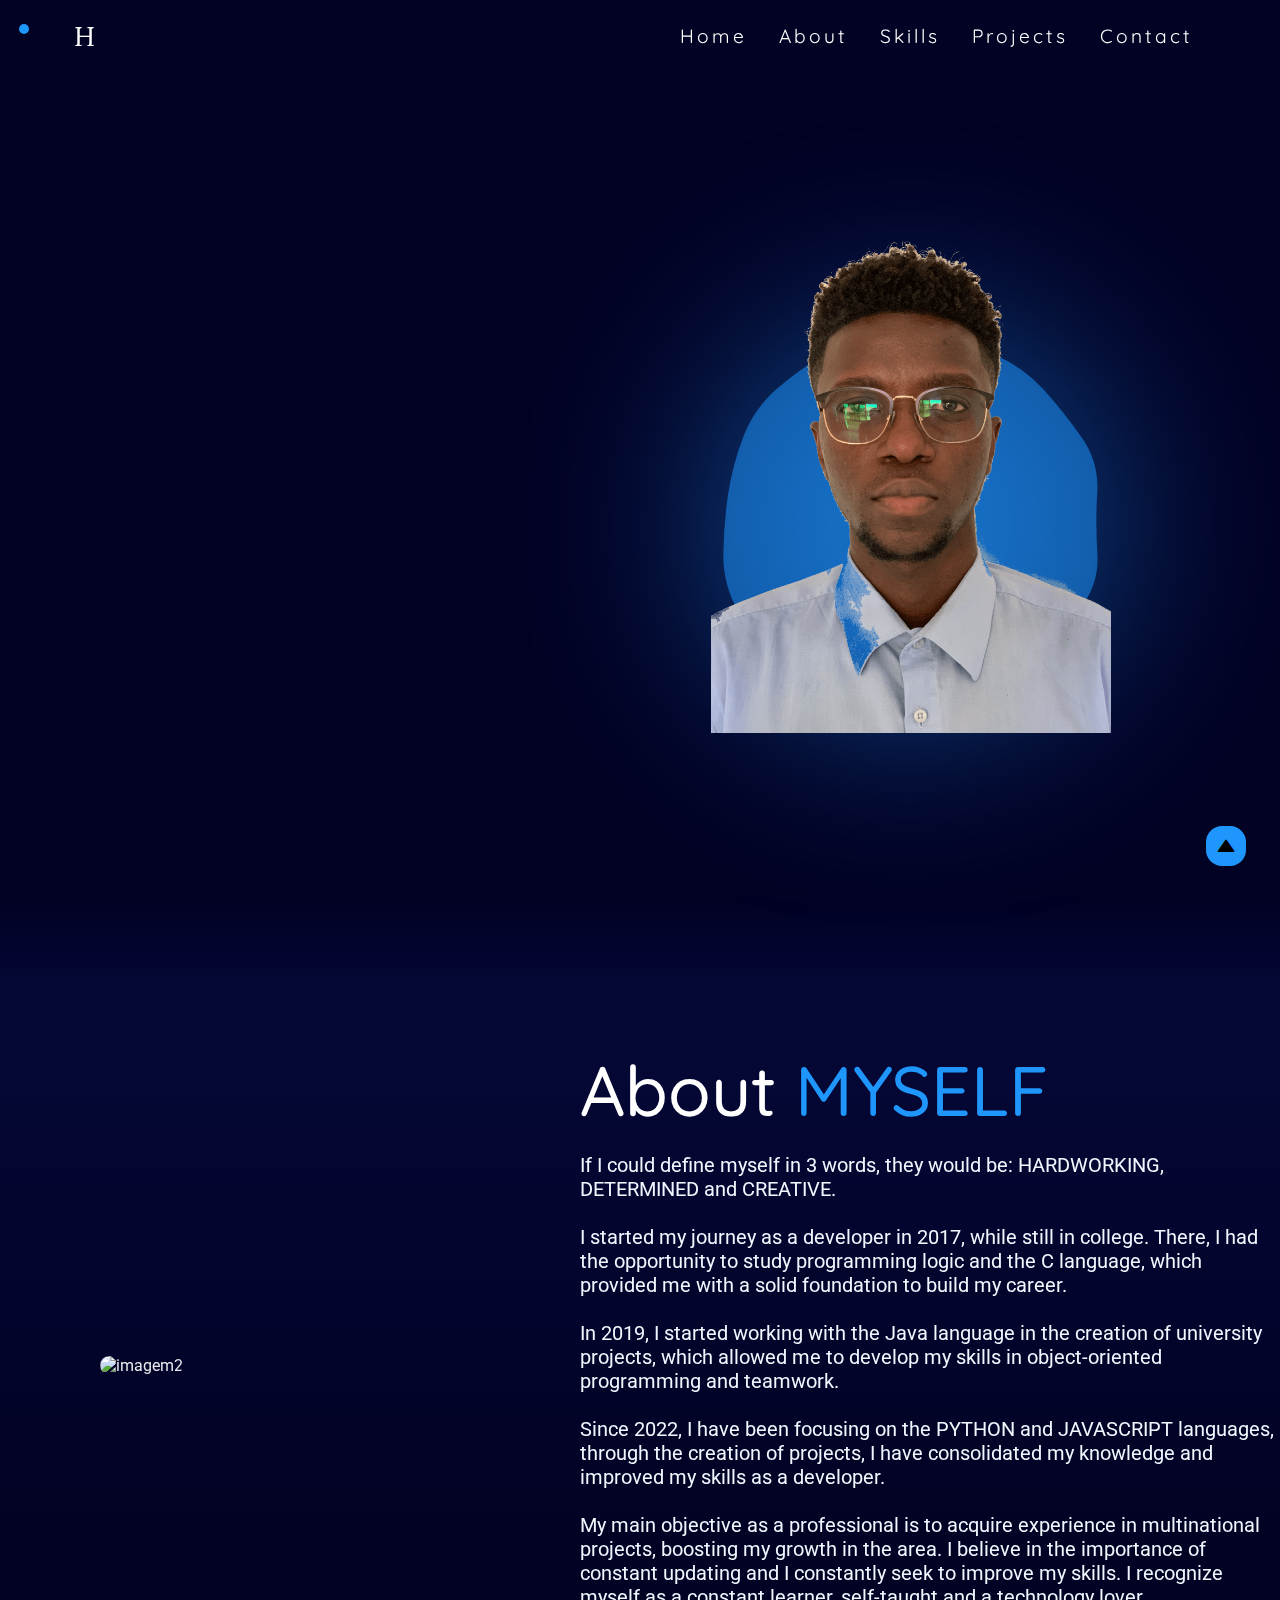
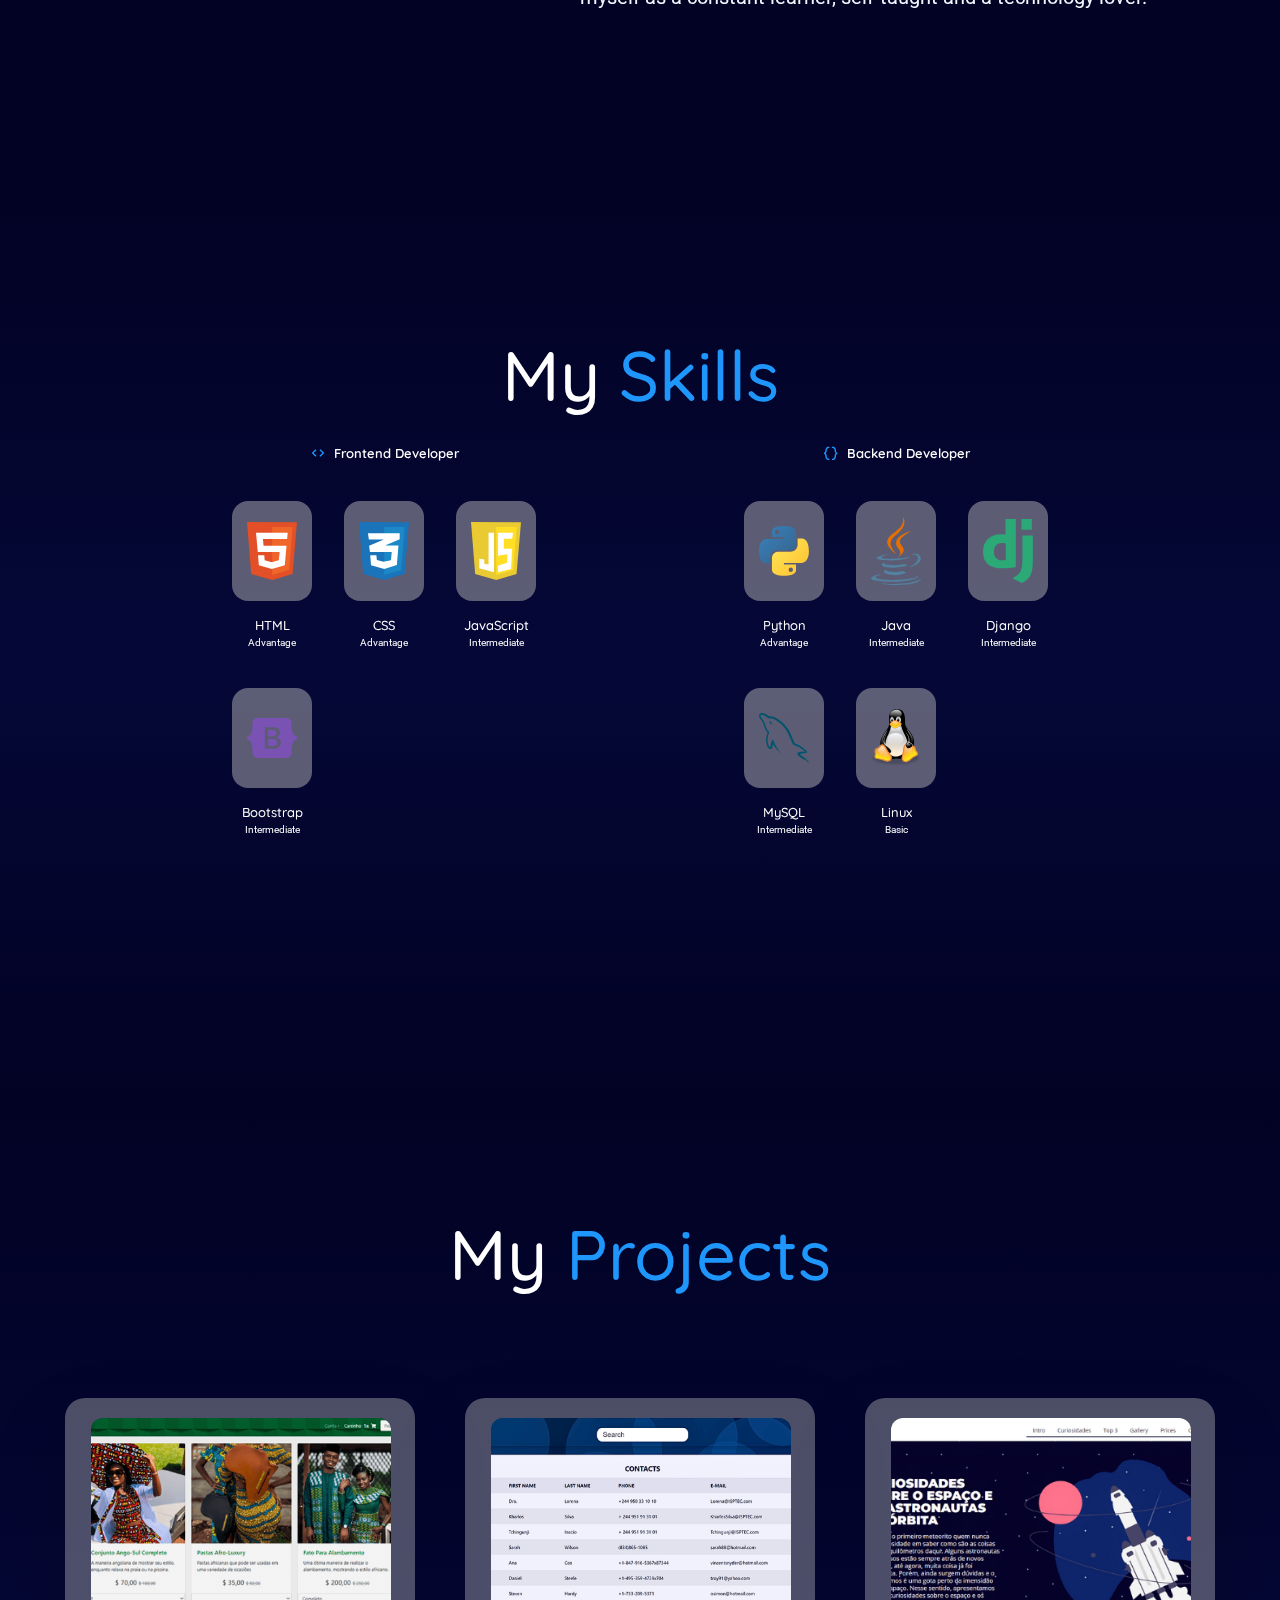
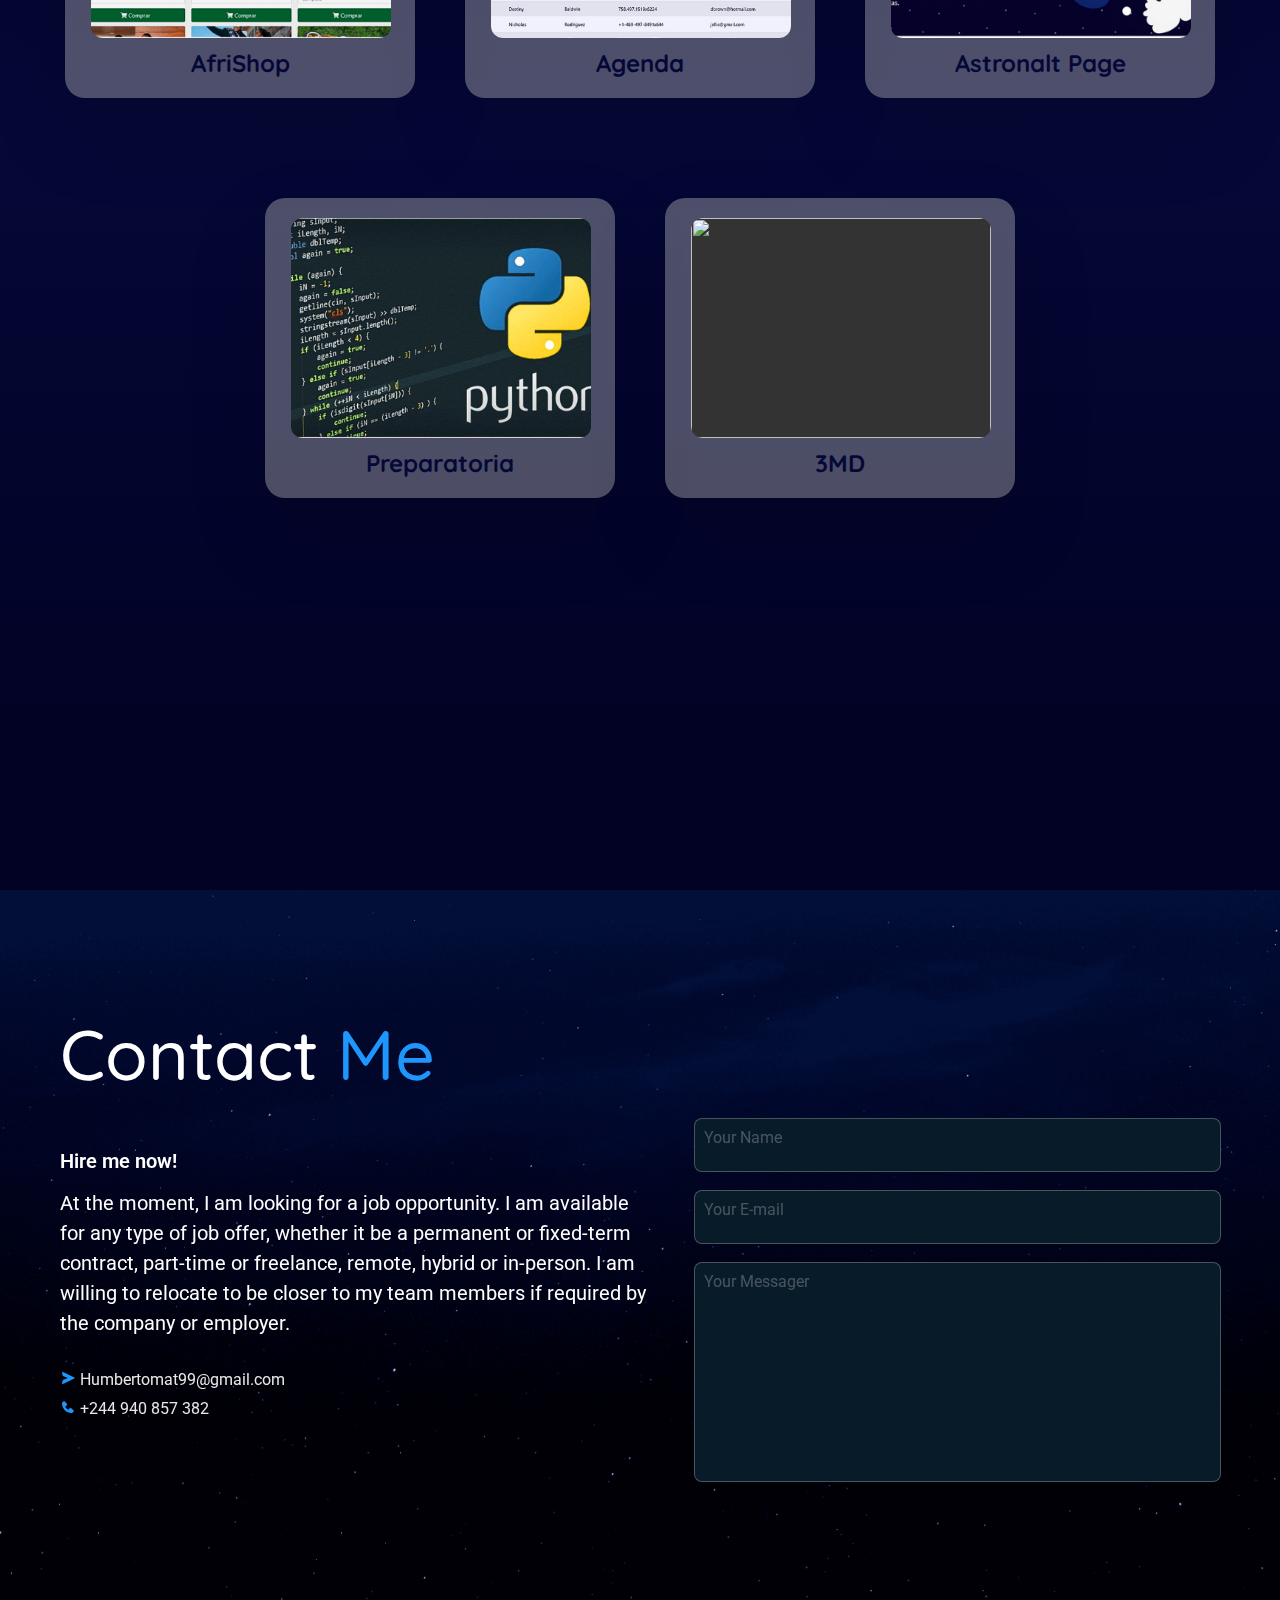
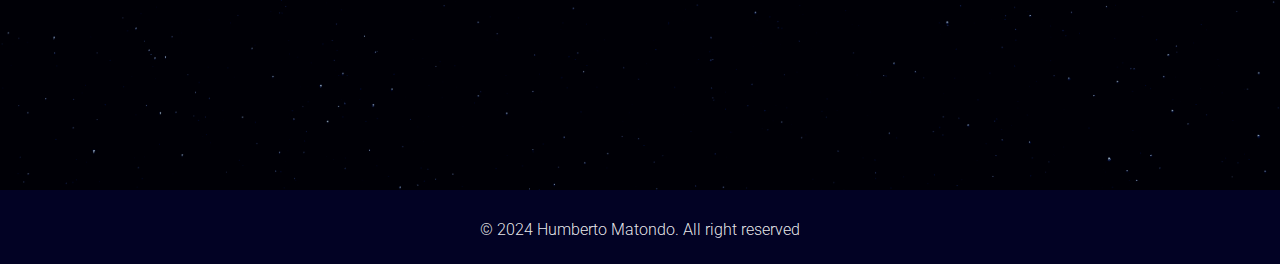
==== commit d8c80f86: "Responsividade da home" ====
--- a/Index.html
+++ b/Index.html
@@ -54,14 +54,16 @@
                     <a href="https://www.instagram.com/humberto_matondo/" target="_blank" style="--i:8"><i
                             class='bx bxl-instagram'></i></a>
                 </div>
-                <button class="btns btn-box">
-                    <a href="https://drive.google.com/file/d/1TyQkf54ObLTT63W-Uw1tcgLNVDv47ROP/view?usp=drive_link"
-                        target="_blank" style="text-decoration: none; color: #081b29;">Download CV-EN</a>
-                </button>
-                <button class="btns btn-box">
-                    <a href="https://drive.google.com/file/d/1TyQkf54ObLTT63W-Uw1tcgLNVDv47ROP/view?usp=drive_link"
-                        target="_blank" style="text-decoration: none; color: #081b29;">Download CV-PT</a>
-                </button>
+                <div class="button">
+                    <button class="btns btn-box">
+                        <a href="https://drive.google.com/file/d/1TyQkf54ObLTT63W-Uw1tcgLNVDv47ROP/view?usp=drive_link"
+                            target="_blank" style="text-decoration: none; color: #081b29;">Download CV-EN</a>
+                    </button>
+                    <button class="btns btn-box">
+                        <a href="https://drive.google.com/file/d/1TyQkf54ObLTT63W-Uw1tcgLNVDv47ROP/view?usp=drive_link"
+                            target="_blank" style="text-decoration: none; color: #081b29;">Download CV-PT</a>
+                    </button>
+                </div>
             </div>
             <div class="home-image">
                 <div class="img-box">
--- a/assets/css/styles.css
+++ b/assets/css/styles.css
@@ -1,8 +1,9 @@
 @import url('https://fonts.googleapis.com/css2?family=Lora:ital,wght@0,400..700;1,400..700&display=swap');
 @import url('https://fonts.googleapis.com/css2?family=Lora:ital,wght@0,400..700;1,400..700&family=Roboto:ital,wght@0,100;0,300;0,400;0,500;0,700;0,900;1,100;1,300;1,400;1,500;1,700;1,900&display=swap');
+@import url('https://fonts.googleapis.com/css2?family=Quicksand:wght@300..700&family=Yellowtail&display=swap');
 
 :root {
-    --title-font: "Lora", serif;
+    --title-font: "Quicksand", sans-serif;
     --body-font: "Roboto", sans-serif;
     --cor-secundaria: #1e96fc !important;
     --tamanho-dos-textos: 16px;
@@ -139,7 +140,7 @@
     display: inline-block;
     padding: 0.75rem 1.75rem;
     background: var(--cor-secundaria);
-    border-radius: 5px;
+    border-radius: 20px;
     font-size: 1rem;
     color: #081b29;
     letter-spacing: 1px;
@@ -170,23 +171,6 @@
     width: 100%;
     max-width: 400px;
     height: auto;
-    animation: floatImage 6s ease-in-out infinite;
-}
-
-@keyframes floatImage {
-    0% {
-        transform: translateY(0);
-    }
-
-    50% {
-        transform: translateY(-2.4rem);
-
-    }
-
-    100% {
-        transform: translateY(0);
-
-    }
 }
 
 .liquid-shape {
@@ -201,6 +185,63 @@
     filter: blur(100px);
 }
 
+@media (max-width: 999px) {
+    .home {
+        position: relative;
+        height: 100vh;
+    }
+
+    .home-content {
+        position: absolute;
+        top: 40%;
+        left: 20%;
+        transform: translate(-50%, -50%);
+    }
+
+    .home-content h1,
+    h3 {
+        text-align: center;
+    }
+
+    .home-content p {
+        text-align: center;
+    }
+
+    .home-sci {
+        text-align: center;
+    }
+
+    .home-content h1 {
+        font-size: 2rem;
+    }
+
+    .button {
+        text-align: center;
+    }
+
+    .home-image {
+        position: relative;
+        top: -33%;
+        left: 35%;
+        z-index: 3;
+    }
+
+    .img-box img {
+        position: relative;
+        width: 100%;
+        max-width: 25%;
+        height: auto;
+        left: -29%;
+    }
+    
+    .liquid-shape {
+        position: absolute;
+        width: 25%;
+        height: 10%;
+        z-index: -1;
+        left: 8%;
+    }
+}
 
 
 .about {
@@ -216,9 +257,9 @@
 }
 
 .about-img img {
-    padding-bottom: -10%;
-    padding-left: 5%;
-    max-width: 630px;
+    margin-top: 30px;
+    margin-left: 100px;
+    max-width: 30rem;
     height: auto;
     width: 100%;
     border-radius: 100px;
@@ -294,7 +335,7 @@
     grid-template-columns: repeat(2, 1fr);
     align-items: center;
     gap: 3rem;
-    padding-left: 30px;
+    padding-left: 60px;
     margin-top: 130px;
     background: url(/img/Invertido.png);
     background-size: cover;
@@ -304,7 +345,6 @@
 .contact-text h2 {
     font-size: 70px;
     line-height: 1;
-    text-align: center;
     margin: 60px 0;
 
 }
@@ -440,7 +480,7 @@
     display: inline-block;
     padding: 14px 50px;
     background: var(--cor-secundaria);
-    border-radius: 5px;
+    border-radius: 9px;
     font-size: 18px;
     color: #081b29;
     letter-spacing: 1px;
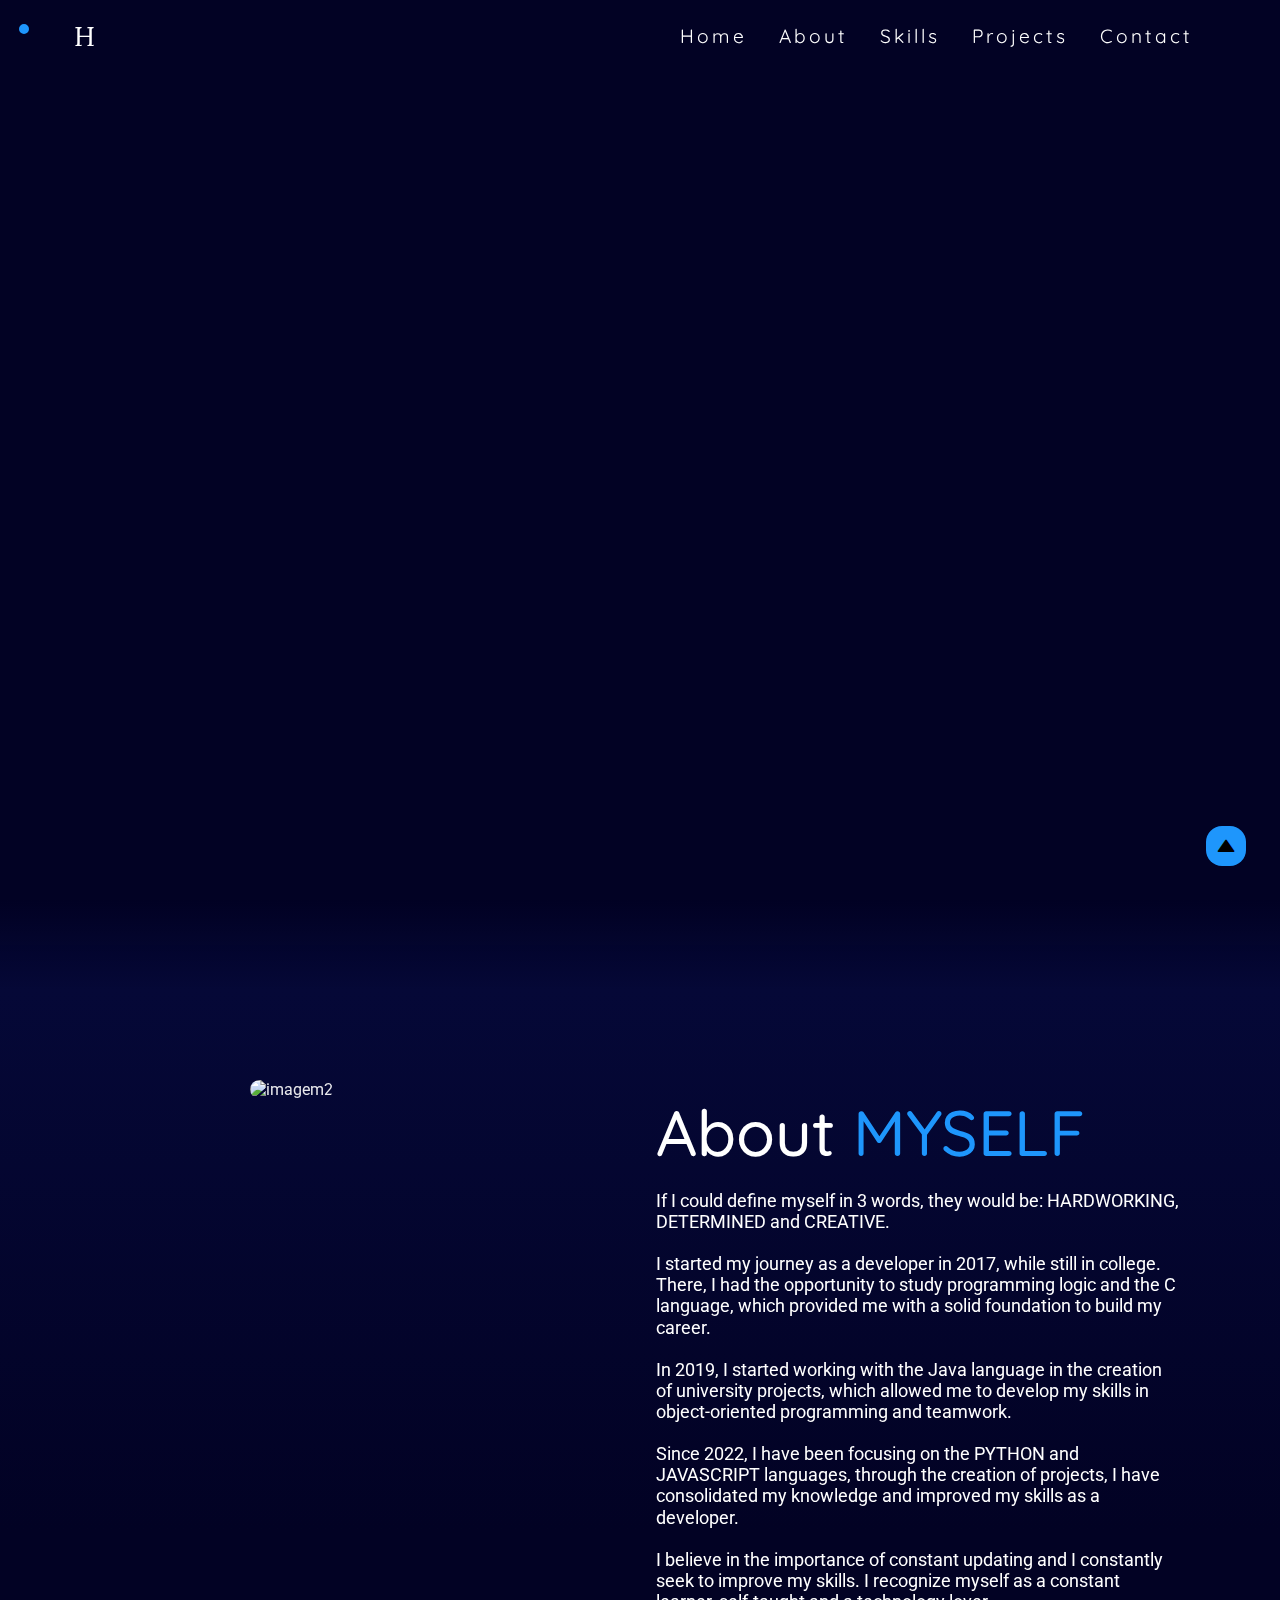
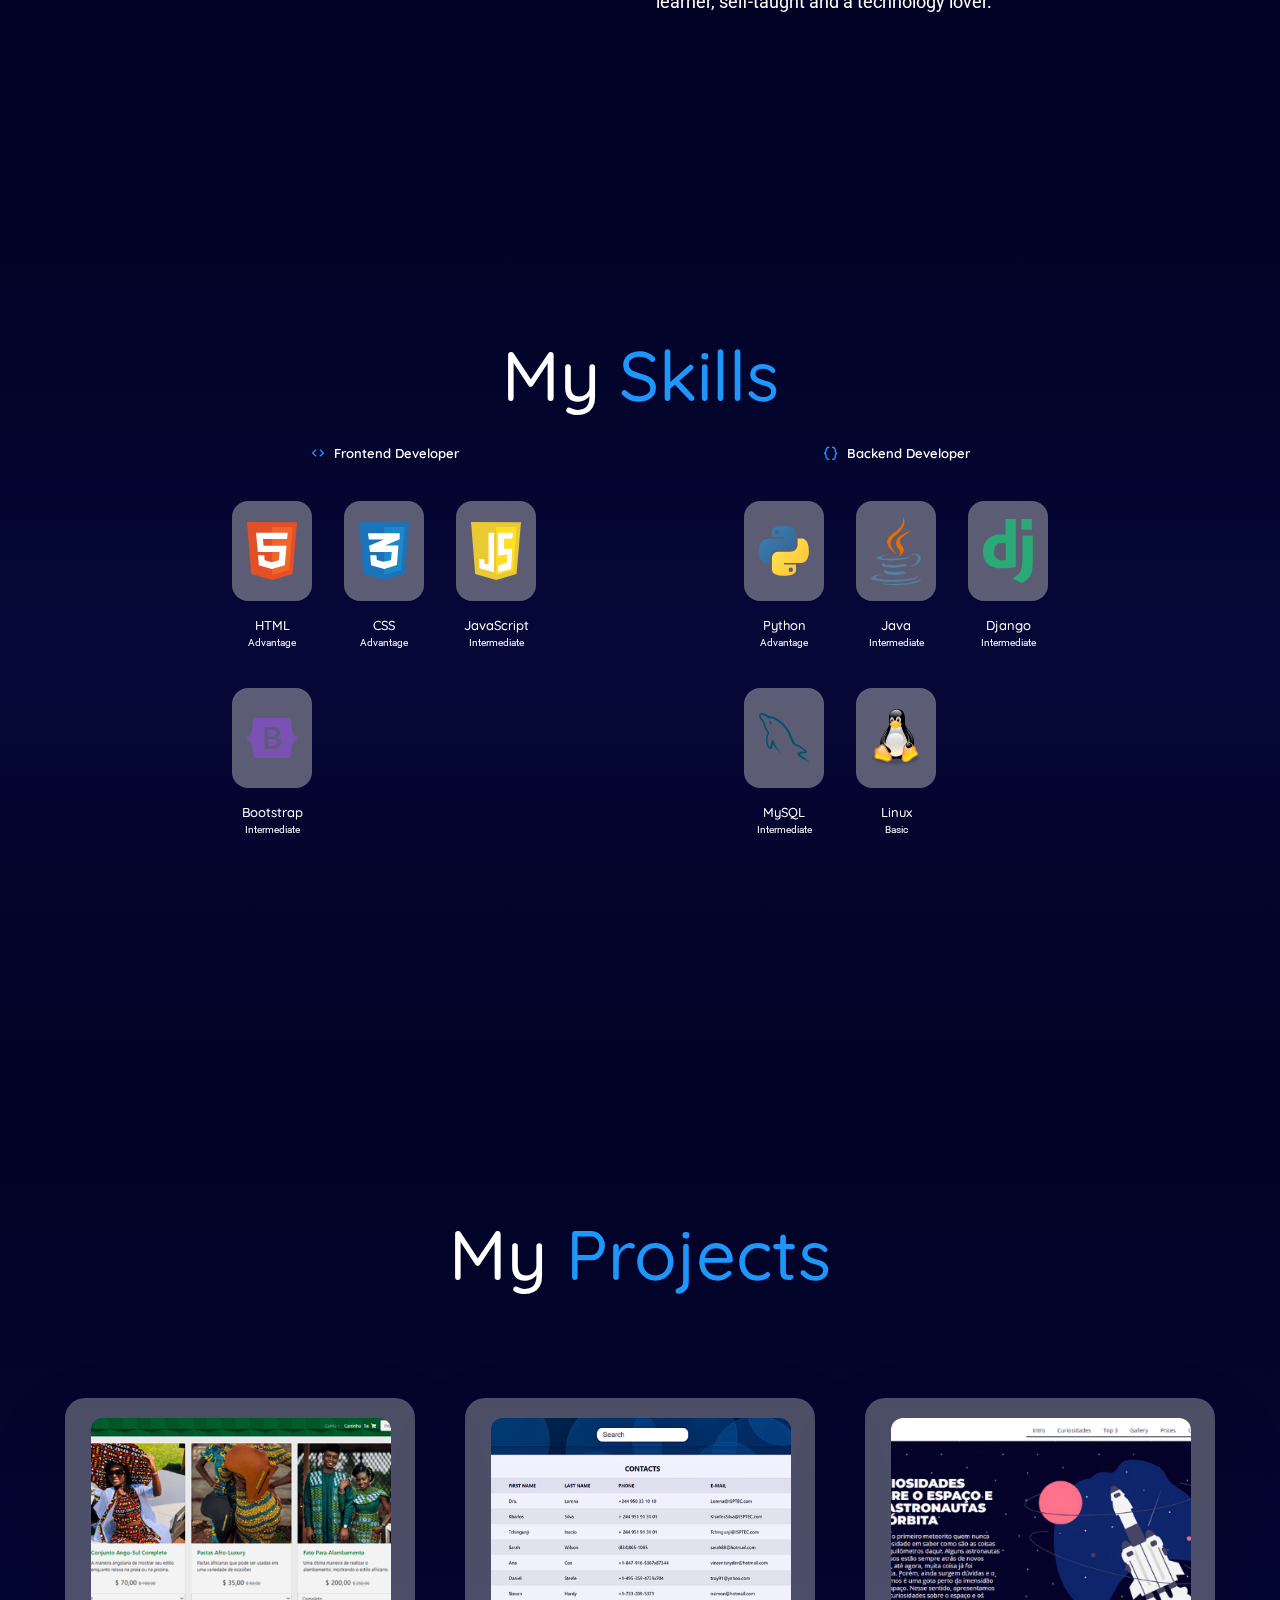
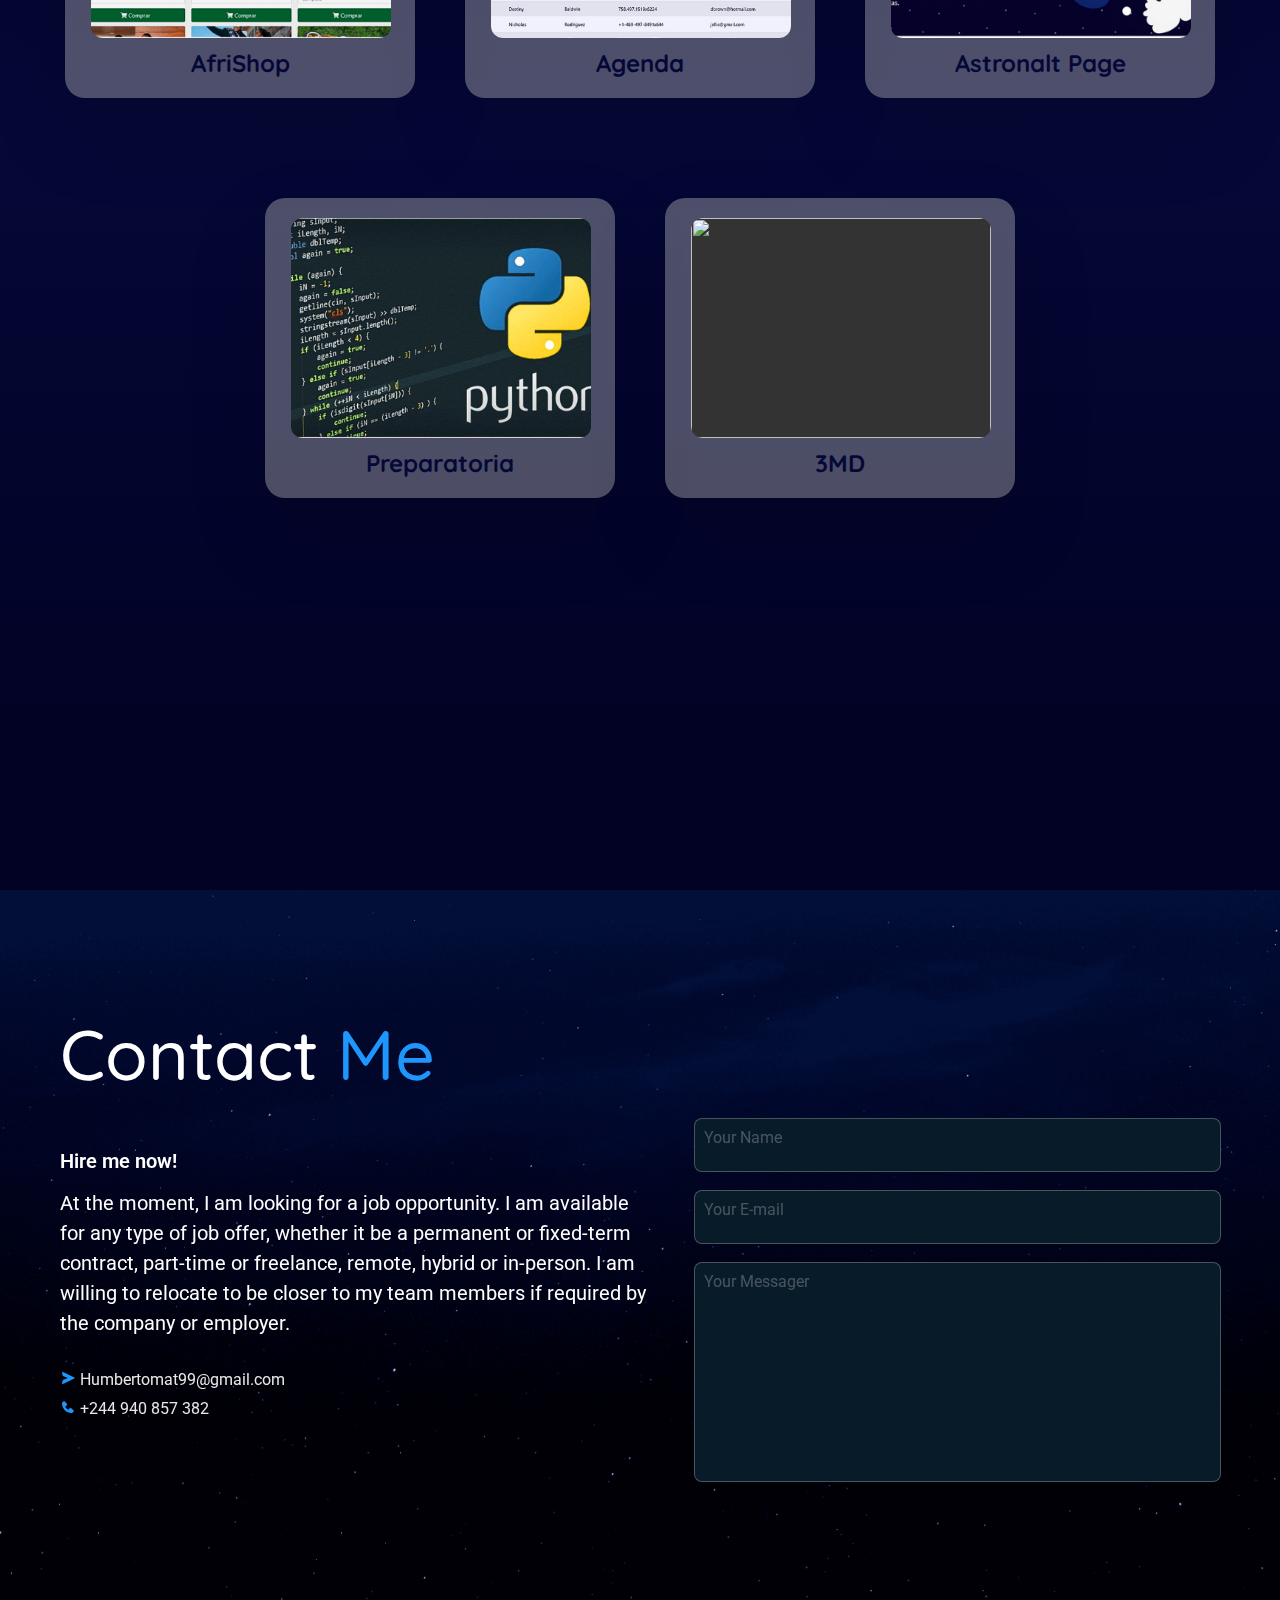
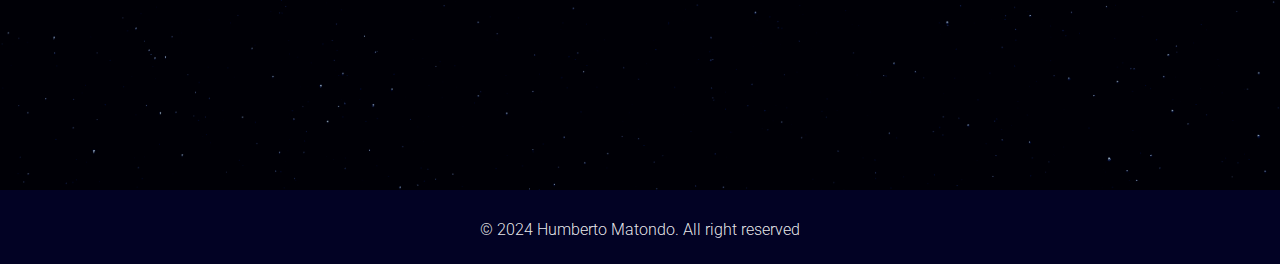
==== commit 4a6c4da6: "About responsivo" ====
--- a/Index.html
+++ b/Index.html
@@ -67,7 +67,7 @@
             </div>
             <div class="home-image">
                 <div class="img-box">
-                    <img src="img/IMG_6297.png" alt="">
+                    <img src="img/IMAGEM.png" alt="">
                 </div>
                 <div class="liquid-shape">
                     <img src="img/Liquid.svg" alt="">
@@ -100,8 +100,7 @@
                     Since 2022, I have been focusing on the PYTHON and JAVASCRIPT languages, through the creation of
                     projects, I have consolidated my knowledge and improved my skills as a developer.
                     <br><br>
-                    My main objective as a professional is to acquire experience in multinational projects, boosting my
-                    growth in the area. I believe in the importance of constant updating and I constantly seek to
+                    I believe in the importance of constant updating and I constantly seek to
                     improve my skills. I recognize myself as a constant learner, self-taught and a technology lover.
                 </p>
             </div>
--- a/assets/css/styles.css
+++ b/assets/css/styles.css
@@ -72,6 +72,7 @@
     z-index: -1;
 }
 
+
 .home-content {
     max-width: 37.5rem;
     opacity: 0;
@@ -94,7 +95,7 @@
 }
 
 .home-content h1 {
-    font-size: 3.5rem;
+    font-size: 3rem;
     font-weight: 700;
     margin: -0.1875rem 0;
 }
@@ -158,8 +159,8 @@
 
 .home-image {
     position: relative;
-    top: -2%;
-    left: -4%;
+    top: -8%;
+    left: 10%;
     z-index: 3;
 }
 
@@ -169,153 +170,97 @@
 
 .img-box img {
     width: 100%;
-    max-width: 400px;
+    max-width: 55%;
     height: auto;
 }
 
 .liquid-shape {
     position: absolute;
-    width: 100%;
-    height: 100%;
+    width: 50%;
+    height: 50%;
     z-index: -1;
     top: 23%;
+    left: 23%;
 }
 
 .liquid-shape:nth-child(2) {
     filter: blur(100px);
 }
 
-@media (max-width: 999px) {
+@media (max-width: 1150px) {
+
     .home {
-        position: relative;
-        height: 100vh;
+        width: fit-content;
     }
 
     .home-content {
-        position: absolute;
-        top: 40%;
-        left: 20%;
-        transform: translate(-50%, -50%);
-    }
-
-    .home-content h1,
-    h3 {
-        text-align: center;
-    }
-
-    .home-content p {
-        text-align: center;
-    }
-
-    .home-sci {
-        text-align: center;
+        width: auto;
     }
 
     .home-content h1 {
         font-size: 2rem;
     }
 
-    .button {
-        text-align: center;
-    }
-
-    .home-image {
-        position: relative;
-        top: -33%;
-        left: 35%;
-        z-index: 3;
-    }
-
-    .img-box img {
-        position: relative;
-        width: 100%;
-        max-width: 25%;
-        height: auto;
-        left: -29%;
-    }
-    
-    .liquid-shape {
-        position: absolute;
-        width: 25%;
-        height: 10%;
-        z-index: -1;
-        left: 8%;
-    }
-}
-
+    .home-content h3,
+    p,
+    .home-sci .button {
+        font-size: 1.5rem;
+    }
+
+    .home-content .button {
+        display: flex;
+        justify-content: space-around;
+    }
+
+}
 
 .about {
     height: 100vh;
     display: grid;
     grid-template-columns: repeat(2, 1fr);
     align-items: center;
-    gap: 1.5rem;
+    gap: 2rem;
     scroll-snap-align: center;
-    /*background-color: #050837;*/
     background: rgb(2, 2, 36);
     background: linear-gradient(0deg, rgba(2, 2, 36, 1) 30%, rgba(5, 8, 55, 1) 90%, rgba(5, 8, 55, 0) 100%);
 }
 
+.about-img {
+    height: 60%;
+    width: 60%;
+}
+
 .about-img img {
-    margin-top: 30px;
-    margin-left: 100px;
-    max-width: 30rem;
-    height: auto;
-    width: 100%;
+    margin-left: 250px;
+    width: 90%;
     border-radius: 100px;
 }
 
+.about-text {
+    margin-right: 100px;
+}
+
 .about-text h2 {
+    padding-top: 50px;
     padding-bottom: -10%;
-    font-size: 70px;
+    font-size: 4rem;
 }
 
 .about-text h2 span {
     color: var(--cor-secundaria);
 }
 
-.about-text h4 {
-    font-size: 29px;
-    font-weight: 600;
-    color: #fff;
-    line-height: 1.7;
-    margin: 15px 0 30px;
-}
-
 .about-text p {
-    color: aliceblue;
-    font-size: 20px;
+    color: rgb(255, 255, 255);
+    font-size: 110%;
     line-height: 1.2;
     margin-bottom: 4rem;
-    width: 700px;
+    width: 100%;
 }
 
 .main-text {
     padding-top: 130px;
     margin-top: 150px;
-}
-
-.main-text .h2 {
-    margin-top: -50px;
-    font-size: 70px;
-    line-height: 1;
-    text-align: center;
-}
-
-.main-text .h2 span {
-    color: var(--cor-secundaria);
-}
-
-.main-text .p {
-    position: relative;
-    text-align: center;
-    line-height: 1;
-    width: 1000px;
-    left: 19%;
-}
-
-.main-text .p span {
-    color: var(--cor-secundaria);
 }
 
 #particles {
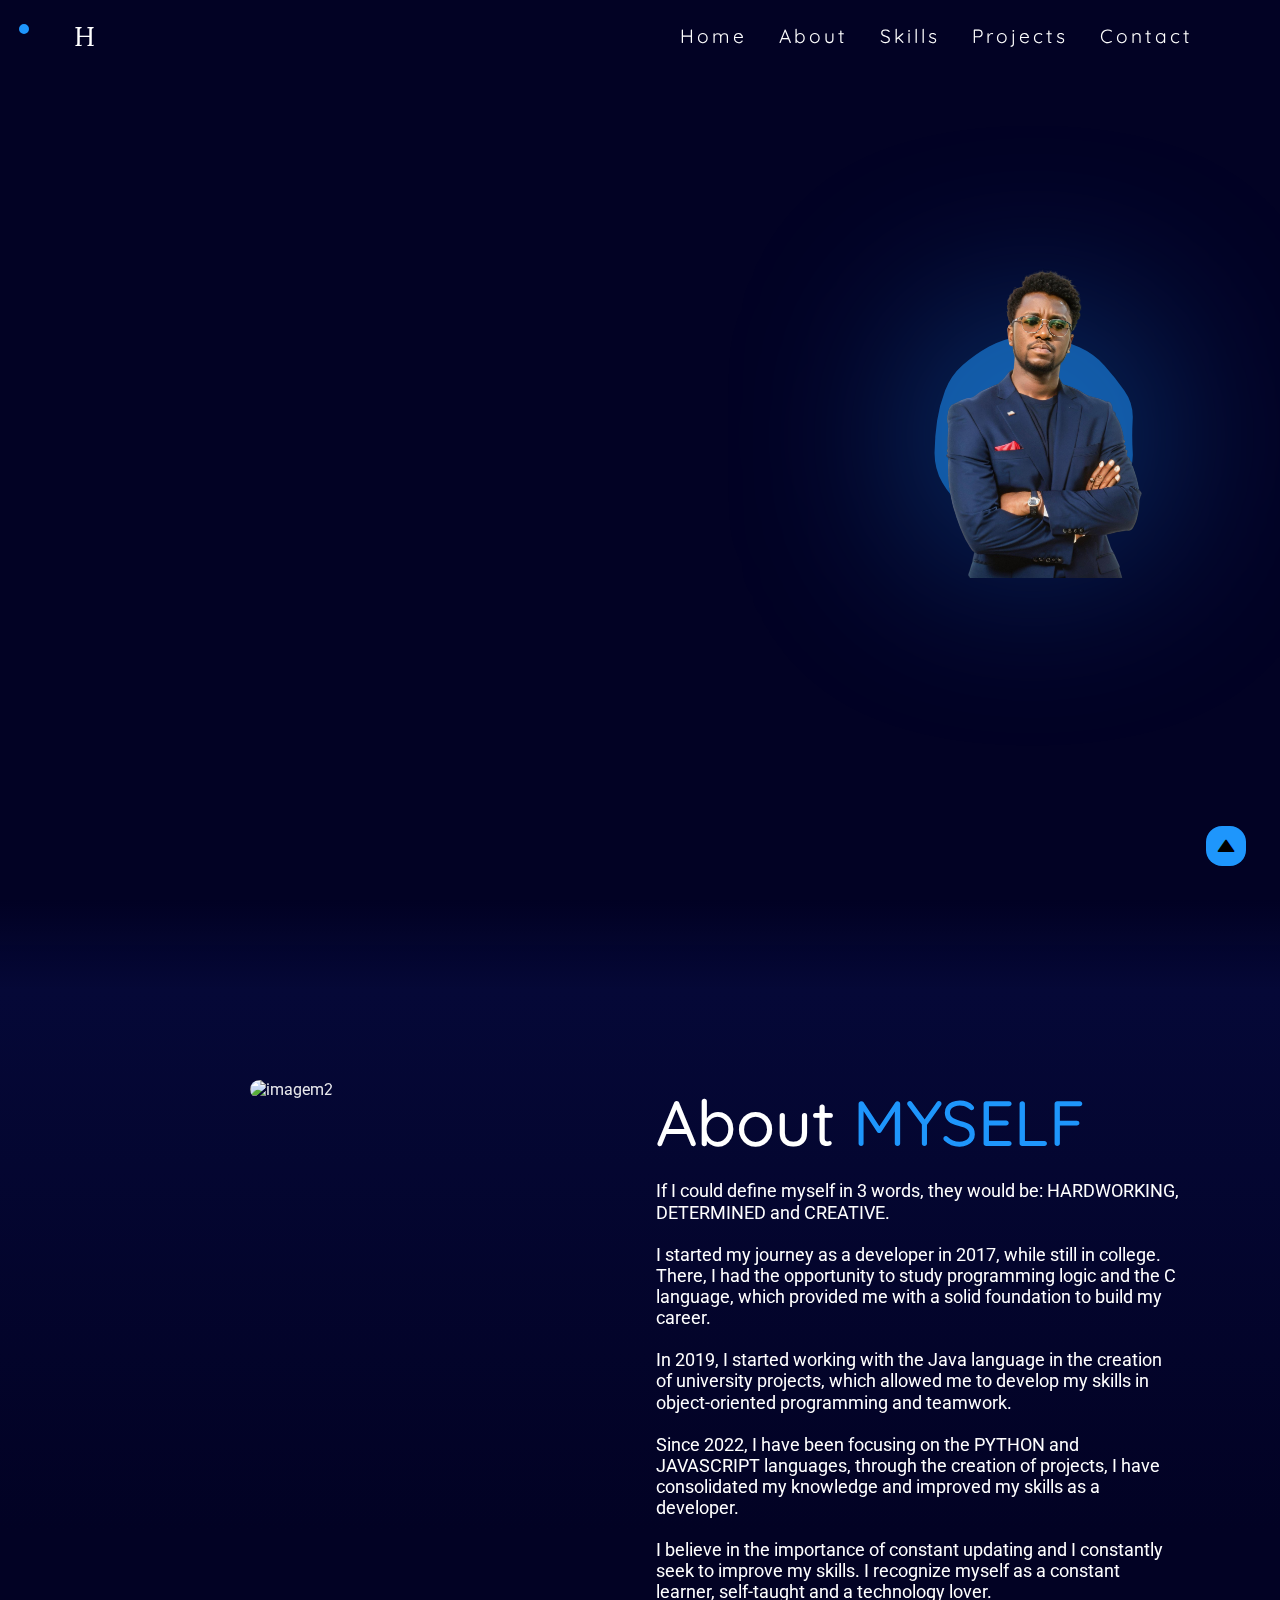
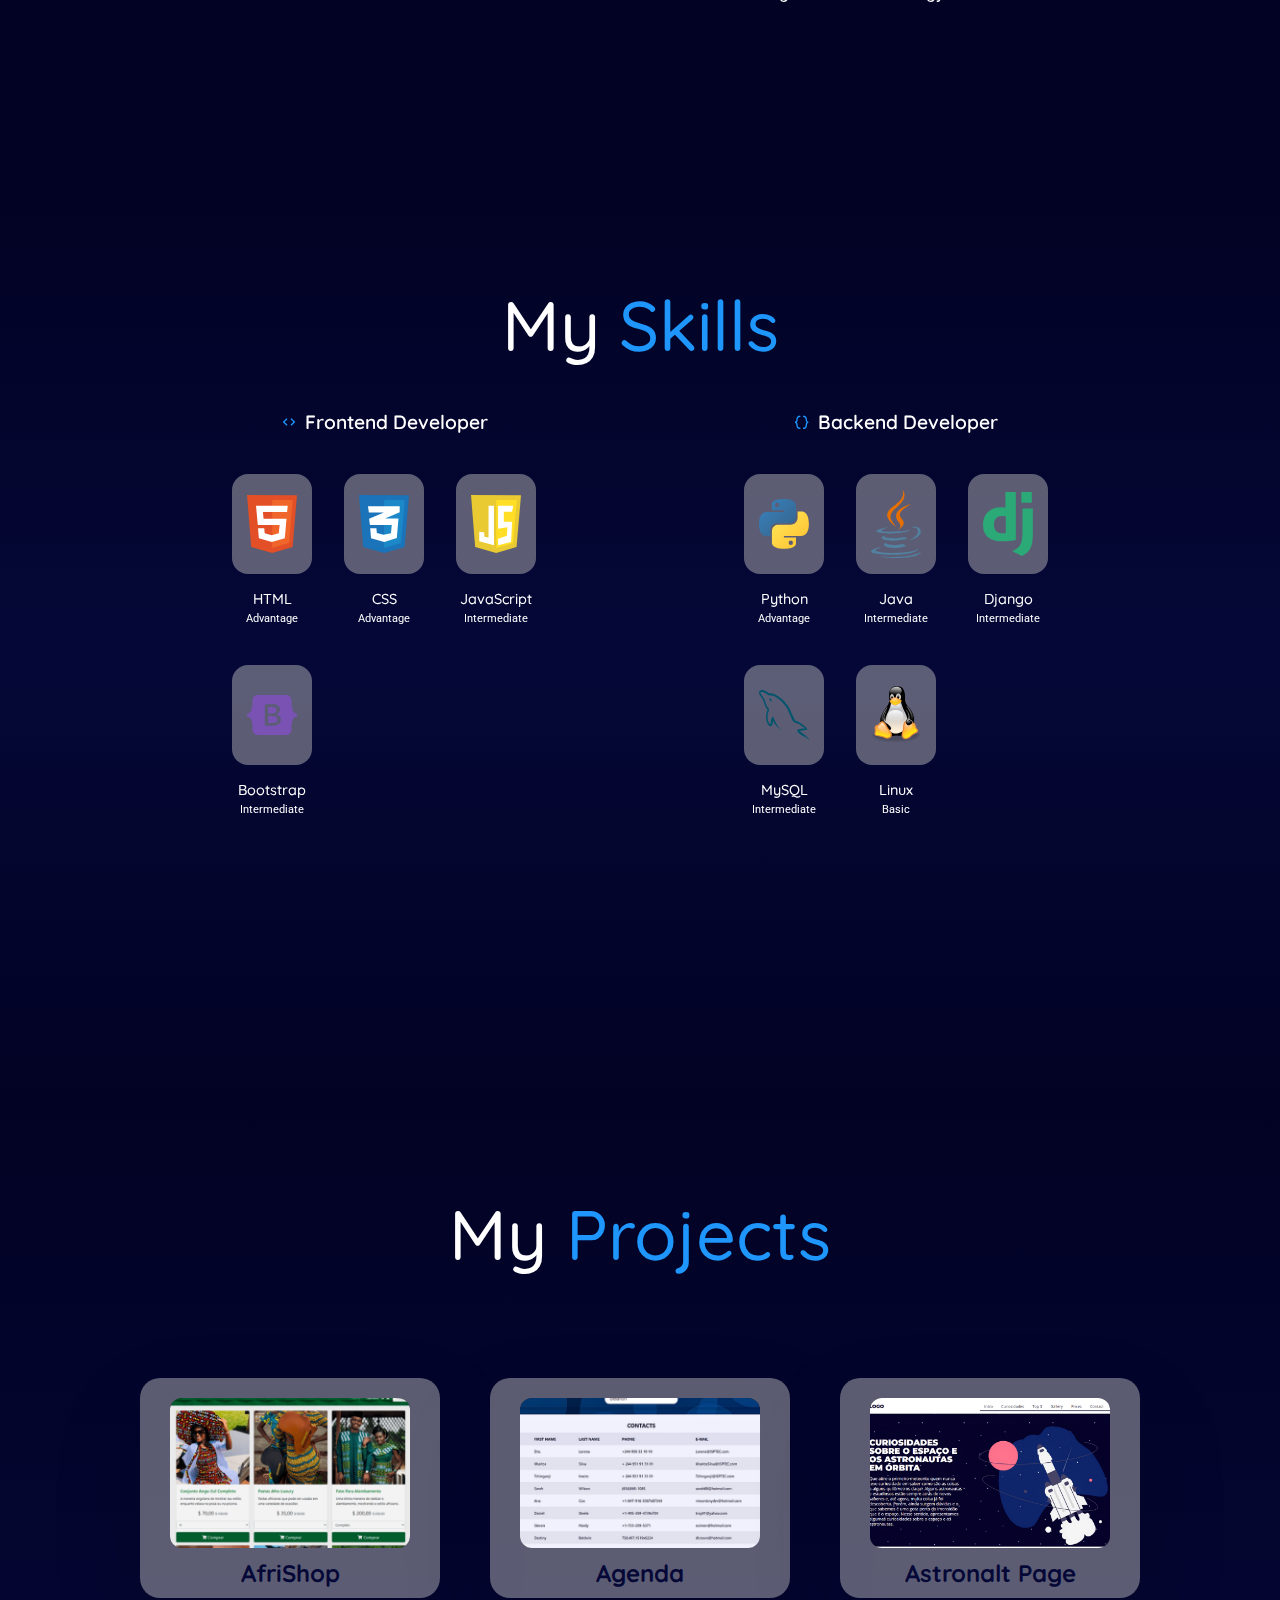
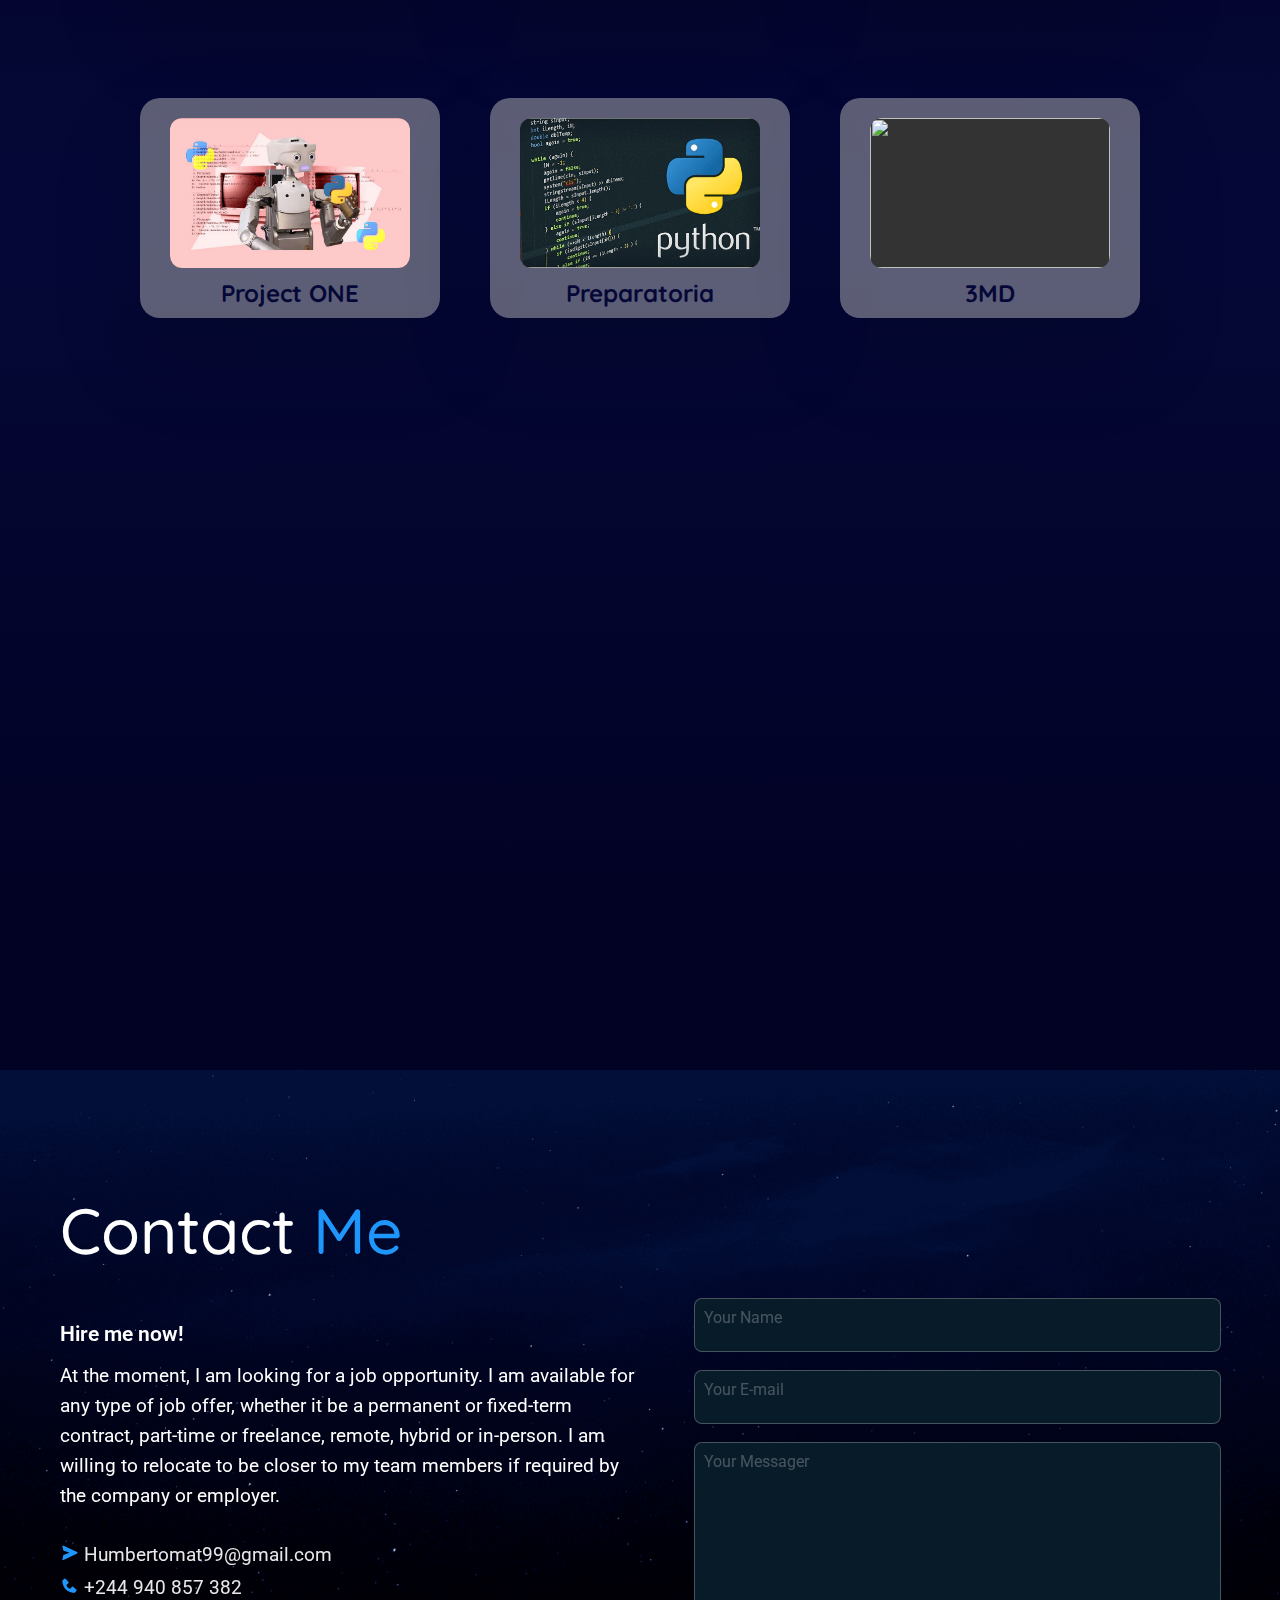
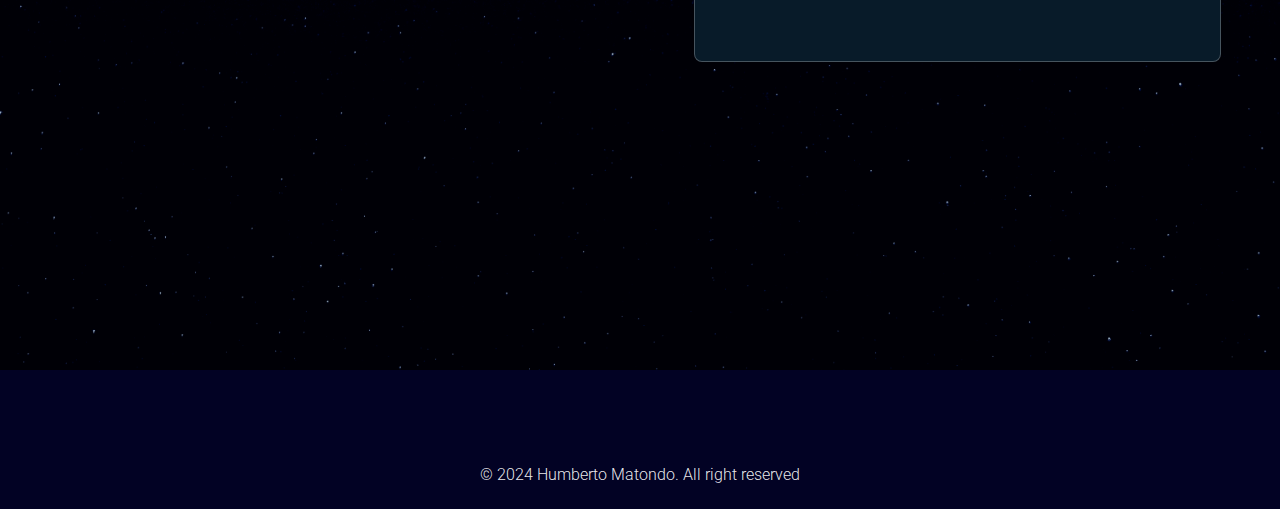
==== commit db207cca: "melhorei a responsividade do project" ====
--- a/Index.html
+++ b/Index.html
@@ -67,7 +67,7 @@
             </div>
             <div class="home-image">
                 <div class="img-box">
-                    <img src="img/IMAGEM.png" alt="">
+                    <img src="img/image.png" alt="">
                 </div>
                 <div class="liquid-shape">
                     <img src="img/Liquid.svg" alt="">
@@ -84,7 +84,6 @@
                 <img src="./img/About.PNG" alt="imagem2">
             </div>
             <div class="about-text">
-                <br>
                 <h2>About <span>MYSELF</span></h2>
                 <br>
                 <p>
@@ -247,7 +246,7 @@
 
     <section class="project" id="project">
         <div>
-            <div class="main-text2">
+            <div class="main-text3">
                 <br>
                 <h2 class="h2">My <span>Projects</span></h2>
                 <br>
@@ -274,8 +273,6 @@
                             <p>
                                 It's an application developed to provide users with an effective and intuitive solution
                                 for managing phone contacts.
-                                With AGENDA, users have the ability to create, organize, and add contacts to their list
-                                in an uncomplicated manner.
                             </p>
                             <a href="https://github.com/Humberto-Matondo/Agenda" target="_blank"><i
                                     class='bx bx-link-external'></i></a>
@@ -293,6 +290,17 @@
                             <a href="https://github.com/Humberto-Matondo/Landing-Page" target="_blank"><i
                                     class='bx bx-link-external'></i></a>
                         </div>
+                    </div>                 
+                    <div class="card-proj" style="--clr: rgb(5, 8, 55);">
+                        <div class="imgBX"><img src="img/Robo.jpg" alt=""></div>
+                        <div class="content-proj">
+                            <h2>Project ONE</h2>
+                            <p>
+                                It's a robot developed in Python, using Selenium to automate the task of going to my Linkdin profile.
+                            </p>
+                            <a href="https://github.com/Humberto-Matondo/Automation_Projects/tree/main/project_1"
+                                target="_blank"><i class='bx bx-link-external'></i></a>
+                        </div>
                     </div>
                     <div class="card-proj" style="--clr: rgb(5, 8, 55);">
                         <div class="imgBX"><img src="img/5.png" alt=""></div>
@@ -311,9 +319,7 @@
                         <div class="content-proj">
                             <h2>3MD</h2>
                             <p>
-                                My Money My Decision or simply 3MD, is a project created in 2019 during my university
-                                journey where I use the JAVA and its graphical interface.
-                                Basically, it is a simple software to help families manage their finances.
+                                My Money My Decision or simply 3MD, is a project created in JAVA, basically, it is a simple software to help families manage their finances.
                             </p>
                             <a href="https://github.com/Humberto-Matondo/Sistema-de-Gestao-Financeiro"
                                 target="_blank"><i class='bx bx-link-external'></i></a>
--- a/assets/css/styles.css
+++ b/assets/css/styles.css
@@ -22,7 +22,7 @@
 
 body {
     color: #fafafaed;
-    background: #020224;
+    background-color: #020224;
     font-family: var(--body-font);
     overflow-x: hidden;
 }
@@ -187,33 +187,6 @@
     filter: blur(100px);
 }
 
-@media (max-width: 1150px) {
-
-    .home {
-        width: fit-content;
-    }
-
-    .home-content {
-        width: auto;
-    }
-
-    .home-content h1 {
-        font-size: 2rem;
-    }
-
-    .home-content h3,
-    p,
-    .home-sci .button {
-        font-size: 1.5rem;
-    }
-
-    .home-content .button {
-        display: flex;
-        justify-content: space-around;
-    }
-
-}
-
 .about {
     height: 100vh;
     display: grid;
@@ -231,6 +204,7 @@
 }
 
 .about-img img {
+    margin-top: 0px;
     margin-left: 250px;
     width: 90%;
     border-radius: 100px;
@@ -258,10 +232,6 @@
     width: 100%;
 }
 
-.main-text {
-    padding-top: 130px;
-    margin-top: 150px;
-}
 
 #particles {
     position: absolute;
@@ -288,7 +258,7 @@
 }
 
 .contact-text h2 {
-    font-size: 70px;
+    font-size: 4rem;
     line-height: 1;
     margin: 60px 0;
 
@@ -301,13 +271,13 @@
 .contact-text h4 {
     margin: 15px 0;
     color: rgb(255, 255, 255);
-    font-size: 20px;
+    font-size: 1.3rem;
     font-weight: 600;
 }
 
 .contact-text p {
     color: rgb(255, 255, 255);
-    font-size: 20px;
+    font-size: 1.2rem;
     line-height: 30px;
     margin-bottom: 2rem;
 }
@@ -319,6 +289,7 @@
 .contact-list li {
     margin-bottom: 10px;
     display: block;
+    font-size: 1.2rem;
 }
 
 .contact-list li a:hover {
@@ -478,16 +449,6 @@
         0 0 200px var(--brilho-cor-secundaria);
 }
 
-.footer {
-    height: 1vh;
-    width: 100%;
-    display: flex;
-    flex-direction: column;
-    align-items: center;
-    justify-content: center;
-}
-
-
 @keyframes slideRight {
     0% {
         transform: translateX(-100px);
@@ -510,4 +471,245 @@
         transform: translateY(0px);
         opacity: 1;
     }
+}
+
+@media (max-width: 1150px) {
+
+    .home {
+        width: fit-content;
+    }
+
+    .home-content {
+        width: auto;
+    }
+
+    .home-content h1 {
+        font-size: 2rem;
+    }
+
+    .home-content h3,
+    p,
+    .home-sci .button {
+        font-size: 1.5rem;
+    }
+
+    .home-content .button {
+        display: flex;
+        justify-content: space-around;
+    }
+
+    .about {
+        display: flex;
+        justify-content: center;
+    }
+
+
+}
+
+@media (max-width: 438px) {
+
+    .contact {
+        position: relative;
+        height: 100vh;
+        width: 100%;
+        display: grid;
+        grid-template-columns: repeat(2, 1fr);
+        align-items: center;
+        gap: 3rem;
+        padding-left: 10px;
+        background: url(/img/Invertido.png);
+        background-size: cover;
+        z-index: 1;
+    }
+
+    .contact-text h2 {
+        font-size: 2.5rem;
+        line-height: 1;
+        margin: 60px 0;
+
+    }
+
+    .contact-text h2 span {
+        color: var(--cor-secundaria);
+    }
+
+    .contact-text h4 {
+        margin: 15px 0;
+        color: rgb(255, 255, 255);
+        font-size: 1rem;
+        font-weight: 600;
+    }
+
+    .contact-text p {
+        color: rgb(255, 255, 255);
+        font-size: .9rem;
+        line-height: 20px;
+        margin-bottom: 1rem;
+    }
+
+    .contact-list {
+        margin-bottom: -1rem;
+    }
+
+    .contact-list li {
+        margin-bottom: 10px;
+        display: block;
+        font-size: .9rem;
+    }
+
+    .contact-list li a:hover {
+        transform: scale(1.01) translateY(-5px);
+        color: var(--cor-secundaria);
+    }
+
+    .contact-icons i {
+        display: inline-flex;
+        justify-content: center;
+        align-items: center;
+        width: 20px;
+        height: 20px;
+        background: transparent;
+        border: 2px solid var(--cor-secundaria);
+        border-radius: 50%;
+        font-size: 10px;
+        color: var(--cor-secundaria);
+        text-decoration: none;
+        margin: 30px 15px 240px 0;
+        transition: .5s ease;
+        opacity: 0;
+        animation: slideRight 1s ease forwards;
+        animation-delay: calc(.2s * var(--i));
+
+    }
+
+    .contact-icons i:hover {
+        background: var(--cor-secundaria);
+        color: #000;
+        box-shadow: 0 0 20px var(--cor-secundaria);
+    }
+
+    .inputBox {
+        margin-bottom: 10px;
+    }
+
+    .inputBox span {
+        position: absolute;
+        left: 0;
+        padding: 10px;
+        pointer-events: none;
+        font-size: 1em;
+        color: rgba(255, 255, 255, 0.25);
+        transition: 0.5s;
+
+    }
+
+    .inputBox textarea:valid~span,
+    .inputBox textarea:focus~span,
+    .inputBox input:valid~span,
+    .inputBox input:focus~span {
+        color: var(--cor-secundaria);
+        transform: translateX(10px) translateY(-7px);
+        font-size: 1em;
+        padding: 0 10px;
+        background: #081b29;
+        border-left: 1px solid var(--cor-secundaria);
+        border-right: 1px solid var(--cor-secundaria);
+        letter-spacing: 0.2em;
+    }
+
+    .inputBox:nth-child(3) textarea:valid~span,
+    .inputBox:nth-child(3) textarea:focus~span,
+    .inputBox:nth-child(3) input:valid~span,
+    .inputBox:nth-child(3) input:focus~span {
+        background: var(--cor-secundaria);
+        color: #1d2b3a;
+        border-radius: 2px;
+    }
+
+    .inputBox textarea:valid,
+    .inputBox textarea:focus,
+    .inputBox input:valid,
+    .inputBox input:focus {
+        border: 1px solid var(--cor-secundaria);
+    }
+
+    .contact-form form {
+        position: relative;
+    }
+
+    .contact-form form input,
+    form textarea {
+        border: none;
+        outline: none;
+        width: 90%;
+        padding: 17px;
+        background: #081b29;
+        border: 1px solid rgb(255, 255, 255, 0.25);
+        color: var(--cor-secundaria);
+        font-size: 1rem;
+        font-weight: 600;
+        margin-bottom: 0.5rem;
+        border-radius: 0.5rem;
+    }
+
+    .contact-form textarea {
+        resize: none;
+        height: 220px;
+    }
+
+    .contact-form form .send {
+        display: inline-block;
+        padding: 14px 50px;
+        background: var(--cor-secundaria);
+        border-radius: 9px;
+        font-size: 18px;
+        color: #081b29;
+        letter-spacing: 1px;
+        text-decoration: none;
+        font-weight: 600;
+        opacity: 0;
+        animation: slideTop 1s ease forwards;
+        animation-delay: 2s;
+        box-shadow: 0 0 5px var(--cor-secundaria), 0 0 25px var(--cor-secundaria);
+        cursor: pointer;
+    }
+
+    .contact-form form .send:hover {
+        box-shadow: 0 0 5px var(--brilho-cor-secundaria),
+            0 0 25px var(--brilho-cor-secundaria),
+            0 0 50px var(--brilho-cor-secundaria),
+            0 0 100px var(--brilho-cor-secundaria),
+            0 0 200px var(--brilho-cor-secundaria);
+    }
+
+
+
+    footer {
+        position: relative;
+        text-align: center;
+    }
+
+    .last-text p {
+        font-size: .7rem;
+        width: 100%;
+        text-align: center;
+        font-weight: 300;
+    }
+
+    .top {
+        position: fixed;
+        bottom: 2.1rem;
+        right: 18.1rem;
+        z-index: 2;
+    }
+
+    .top i {
+        color: #000;
+        background: var(--cor-secundaria);
+        font-size: 1rem;
+        padding: 10px;
+        border-radius: 1rem;
+
+    }
+
 }--- a/assets/css/nav.css
+++ b/assets/css/nav.css
@@ -24,7 +24,8 @@
     justify-content: space-around;
     z-index: 100;
     height: 8vh;
-    animation: slideTop 1s ease forwards;
+    animation: slideRight 1s ease forwards;
+    animation-delay: calc(.2s * var(--i));
 }
 
 .header.sticky {
@@ -93,36 +94,6 @@
     transition: 0.3s;
 }
 
-@media (max-width: 999px) {
-    body {
-        overflow-x: hidden;
-    }
-
-    .nav-list {
-        position: absolute;
-        top: 8vh;
-        right: 0;
-        width: 150vw;
-        height: 92vh;
-        background: #02023a;
-        flex-direction: column;
-        align-items: center;
-        justify-content: space-around;
-        transform: translateX(100%);
-        transition: transform 0.3s ease-in;
-        z-index: 1;
-    }
-
-    .nav-list li {
-        margin-left: 0;
-        opacity: 0;
-    }
-
-    .mobile-menu {
-        display: block;
-    }
-}
-
 .nav-list.active {
     transform: translateX(0);
 }
@@ -149,4 +120,38 @@
 
 .mobile-menu.active .line3 {
     transform: rotate(45deg) translate(-5px, -7px);
+}
+
+@media screen and (max-width: 1150px) {
+    body {
+        overflow-x: hidden;
+    }
+
+    .nav-list {
+        position: absolute;
+        top: 7vh;
+        right: 0;
+        width: 100%;
+        height: 90vh;
+        background: #02023a;
+        flex-direction: column;
+        align-items: center;
+        justify-content: space-around;
+        transform: translateX(100%);
+        transition: transform 0.3s ease-in;
+        z-index: 1;
+    }
+
+    .nav-list li {
+        margin-left: -50%;
+        opacity: 0;
+    }
+
+    .mobile-menu {
+        display: block;
+    }
+}
+
+@media (max-width: 437px) {
+    
 }--- a/assets/css/projectos.css
+++ b/assets/css/projectos.css
@@ -9,19 +9,19 @@
     position: relative;
     width: 100%;
     justify-content: space-between;
-    height: 140vh;
+    height: 160vh;
     background: rgb(2, 2, 36);
     background: linear-gradient(0deg, rgba(2, 2, 36, 1) 0%, rgba(5, 8, 55, 1) 50%, rgba(2, 2, 36, 1) 100%);
 }
 
-.main-text2 .h2 {
-    margin-top: 100px;
+.main-text3 .h2 {
+    margin-top: 80px;
     font-size: 70px;
     line-height: 1;
     text-align: center;
 }
 
-.main-text2 .h2 span {
+.main-text3 .h2 span {
     color: var(--cor-secundaria);
 }
 
@@ -39,34 +39,33 @@
     position: relative;
     justify-content: center;
     align-items: flex-start;
-    width: 350px;
-    height: 300px;
-    background-color: rgba(192, 192, 192, 0.387);
+    width: 300px;
+    height: 220px;
+    background-color: rgba(192, 192, 192, 0.467);
     border-radius: 20px;
-    border-radius: 20px;
-    box-shadow: 0 35px 80px rgba(0, 0, 0, 0.15);
+    box-shadow: 0 40px 90px rgba(0, 0, 0, 0.15);
     transition: 0.5s;
 }
 
 .container-proj .card-proj:hover {
-    height: 450px;
+    height: 350px;
 }
 
 .container-proj .card-proj .imgBX {
     position: absolute;
-    left: 7.3%;
     top: 20px;
-    width: 300px;
-    height: 220px;
+    left: 10%;
+    width: 240px;
+    height: 150px;
     background: #333;
     border-radius: 12px;
     overflow: hidden;
-    transition: 0.5s;
+    transition: 0.4s;
 }
 
 .container-proj .card-proj:hover .imgBX {
     top: -100px;
-    scale: 0.75;
+    scale: 0.8;
     box-shadow: 0 15px 45px rgba(0, 0, 0, 0.4);
 }
 
@@ -81,8 +80,7 @@
 
 .container-proj .card-proj .content-proj {
     position: absolute;
-    top: 250px;
-    width: 100%;
+    top: 180px;
     padding: 0 30px;
     height: 35px;
     overflow: hidden;
@@ -91,7 +89,7 @@
 }
 
 .container-proj .card-proj:hover .content-proj {
-    top: 140px;
+    top: 80px;
     height: 320px;
 }
 
@@ -104,7 +102,7 @@
 
 .container-proj .card-proj .content-proj p {
     color: rgb(5, 8, 55);
-    font-size: 0.97rem;
+    font-size: 1rem;
     text-align: center;
 }
 
@@ -129,4 +127,65 @@
     align-items: center;
     justify-content: center;
     border-radius: 50%;
+}
+
+@media screen and (max-width: 1150px) {
+
+    .container-proj .card-proj {
+        width: 40%;
+        height: 250px;
+    }
+
+    .container-proj .card-proj:hover {
+        height: 300px;
+    }
+
+    .container-proj .card-proj .imgBX {
+        left: 10%;
+        top: 20px;
+        width: 80%;
+        height: 60%;
+    }
+
+    .container-proj .card-proj:hover .imgBX {
+        scale: 0.75;
+        box-shadow: 0 15px 45px rgba(0, 0, 0, 0.4);
+    }
+
+    .container-proj .card-proj .imgBX img {
+        position: absolute;
+        top: 0;
+        left: 0;
+        width: 100%;
+        height: 100%;
+        object-fit: cover;
+    }
+
+    .container-proj .card-proj .content-proj h2 {
+        padding-bottom: 10px;
+        font-size: 1.5rem;
+        font-weight: 700;
+        color: var(--clr);
+    }
+
+    .container-proj .card-proj .content-proj p {
+        color: rgb(5, 8, 55);
+        font-size: 0.9rem;
+        text-align: center;
+    }
+
+    .container-proj .card-proj .content-proj {
+        top: 190px;
+        height: 35px;
+    }
+
+    .container-proj .card-proj:hover .content-proj {
+        top: 90px;
+    }
+
+    .container-proj .card-proj .content-proj i {
+        font-size: 10px;
+        width: 40px;
+        height: 40px;
+    }
 }--- a/assets/css/skill.css
+++ b/assets/css/skill.css
@@ -3,6 +3,17 @@
     --tamanho-dos-textos: 16px;
     --tamanho-dos-titulos: 20px;
     --brilho-secundaria: cyan;
+}
+
+.main-text2 .h2 {
+    margin-top: 50px;
+    font-size: 70px;
+    line-height: 1;
+    text-align: center;
+}
+
+.main-text2 .h2 span {
+    color: var(--cor-secundaria);
 }
 
 .container {
@@ -19,25 +30,6 @@
     padding-block: 2.5rem;
     height: 100vh;
     width: 100%;
-}
-
-
-.section__title,
-.section__subtitle {
-    text-align: center;
-}
-
-.section__title {
-    font-size: 1.5rem;
-    font-weight: 600;
-    margin-bottom: .25rem;
-}
-
-.section__subtitle {
-    display: block;
-    font-size: .813rem;
-    color: white;
-    margin-bottom: 3rem;
 }
 
 .skills {
@@ -58,8 +50,7 @@
 .skill__container {
     row-gap: 1.5rem;
     position: relative;
-    ;
-    bottom: -25%;
+    bottom: -170px;
 }
 
 .skills__title {
@@ -67,7 +58,7 @@
     justify-content: center;
     align-items: center;
     column-gap: .5rem;
-    font-size: .813rem;
+    font-size: 1.2rem;
     font-weight: 600;
     margin-bottom: 2.5rem;
 }
@@ -109,12 +100,12 @@
 }
 
 .skills__name {
-    font-size: .813rem;
+    font-size: .9rem;
     margin-bottom: .25rem;
 }
 
 .skills__subtitle {
-    font-size: .625rem;
+    font-size: .7rem;
     color: #fff;
 }
 
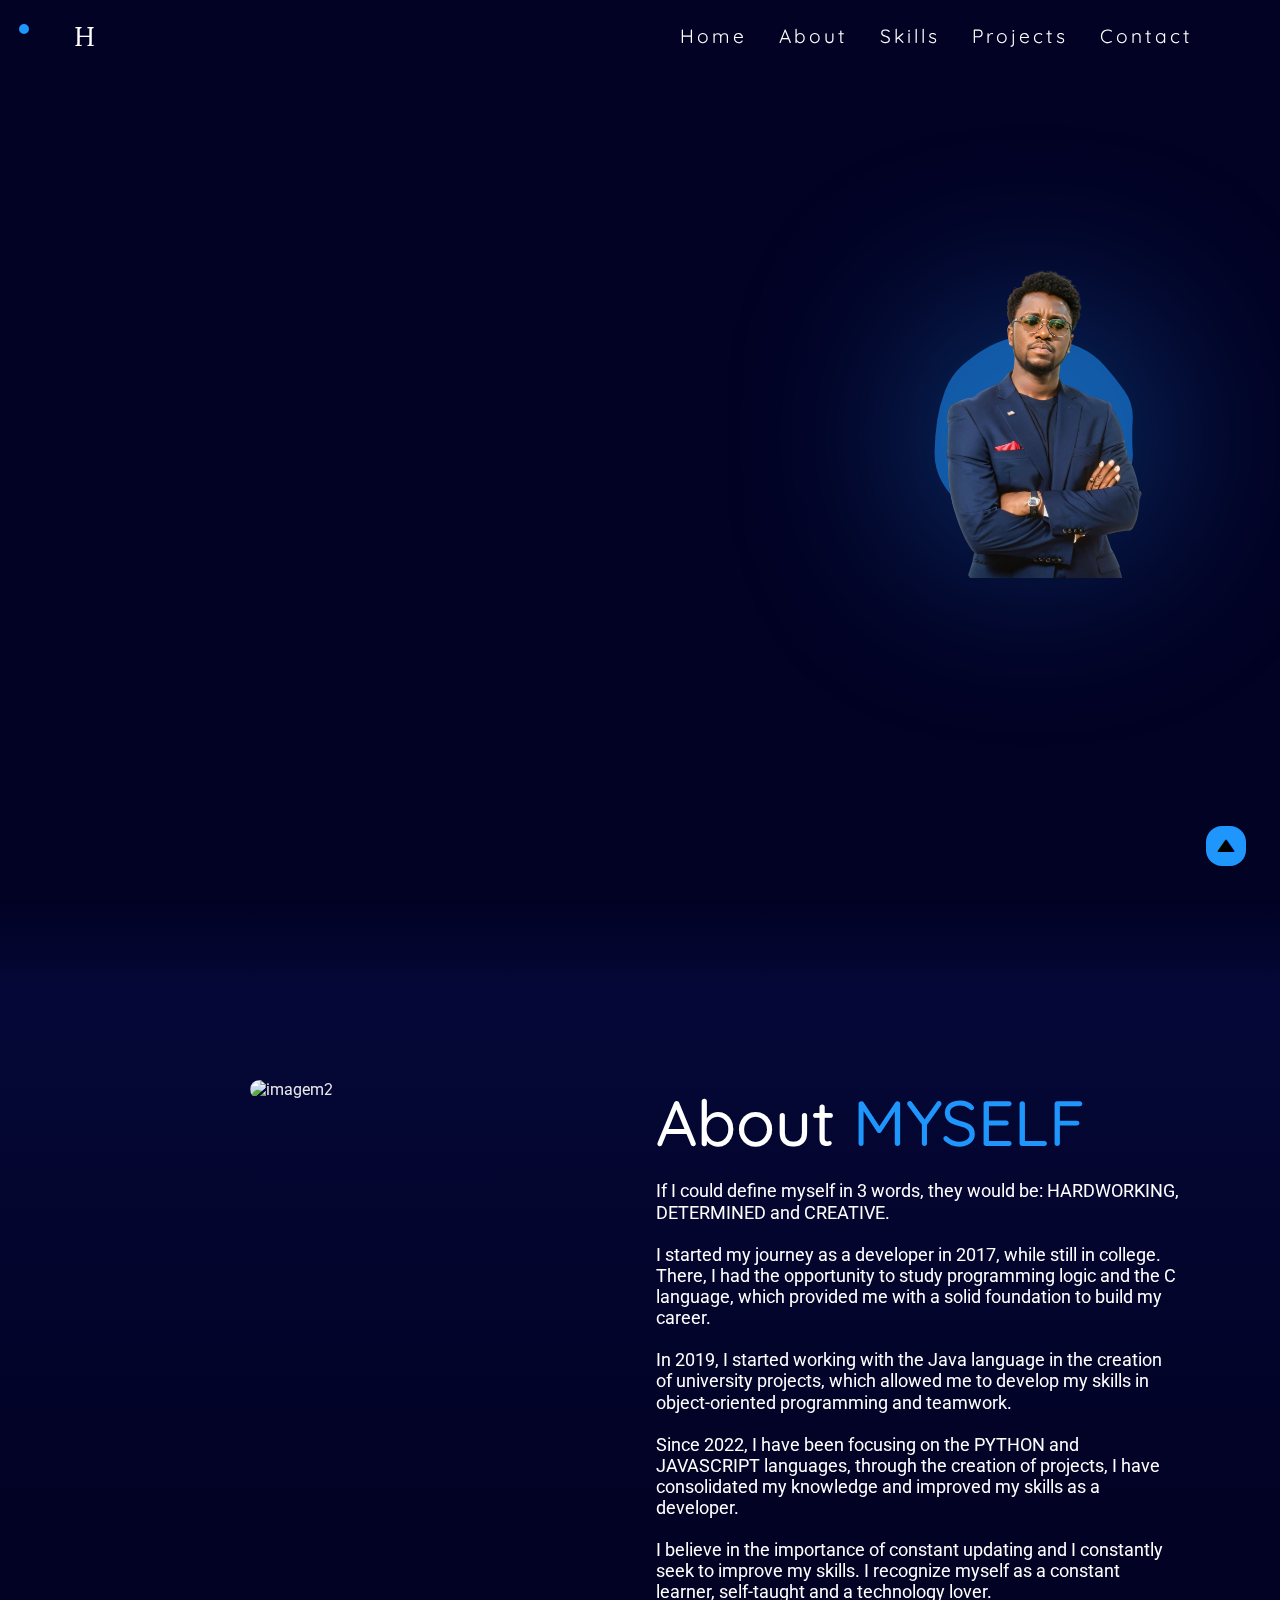
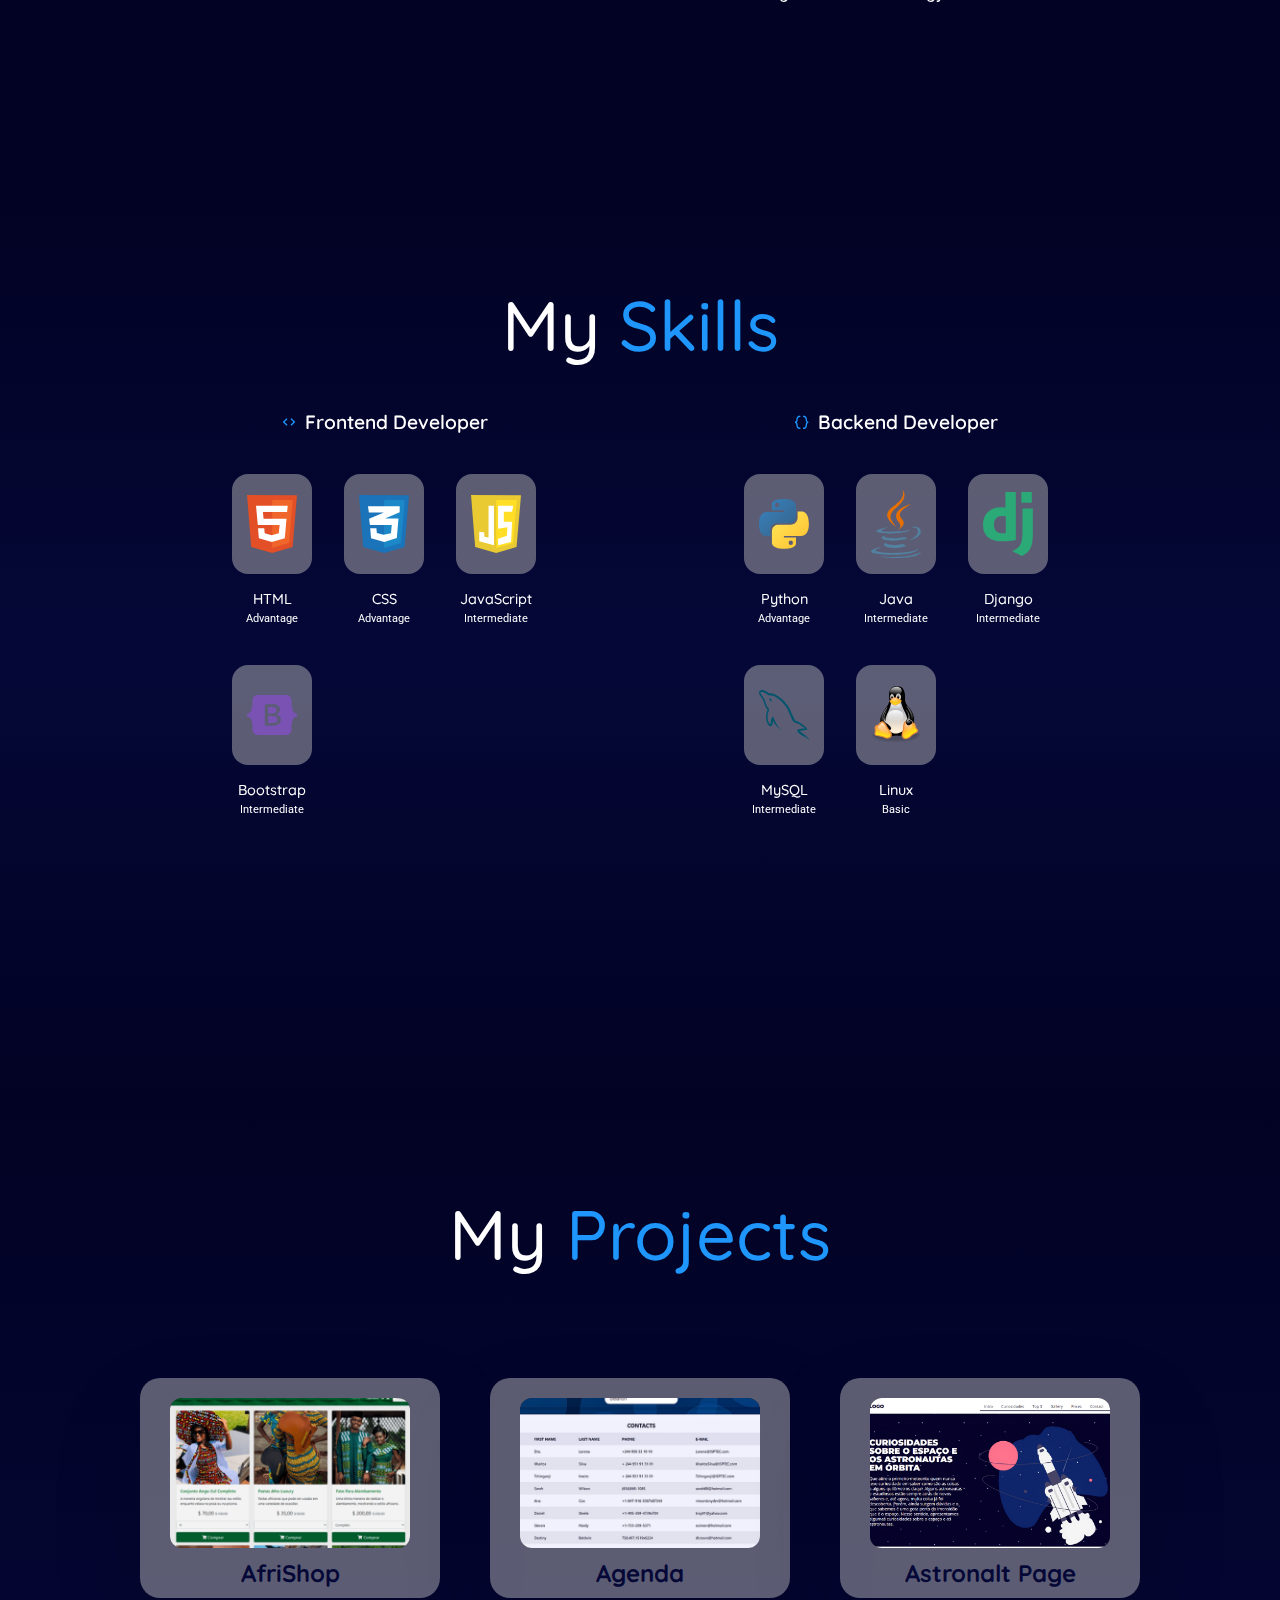
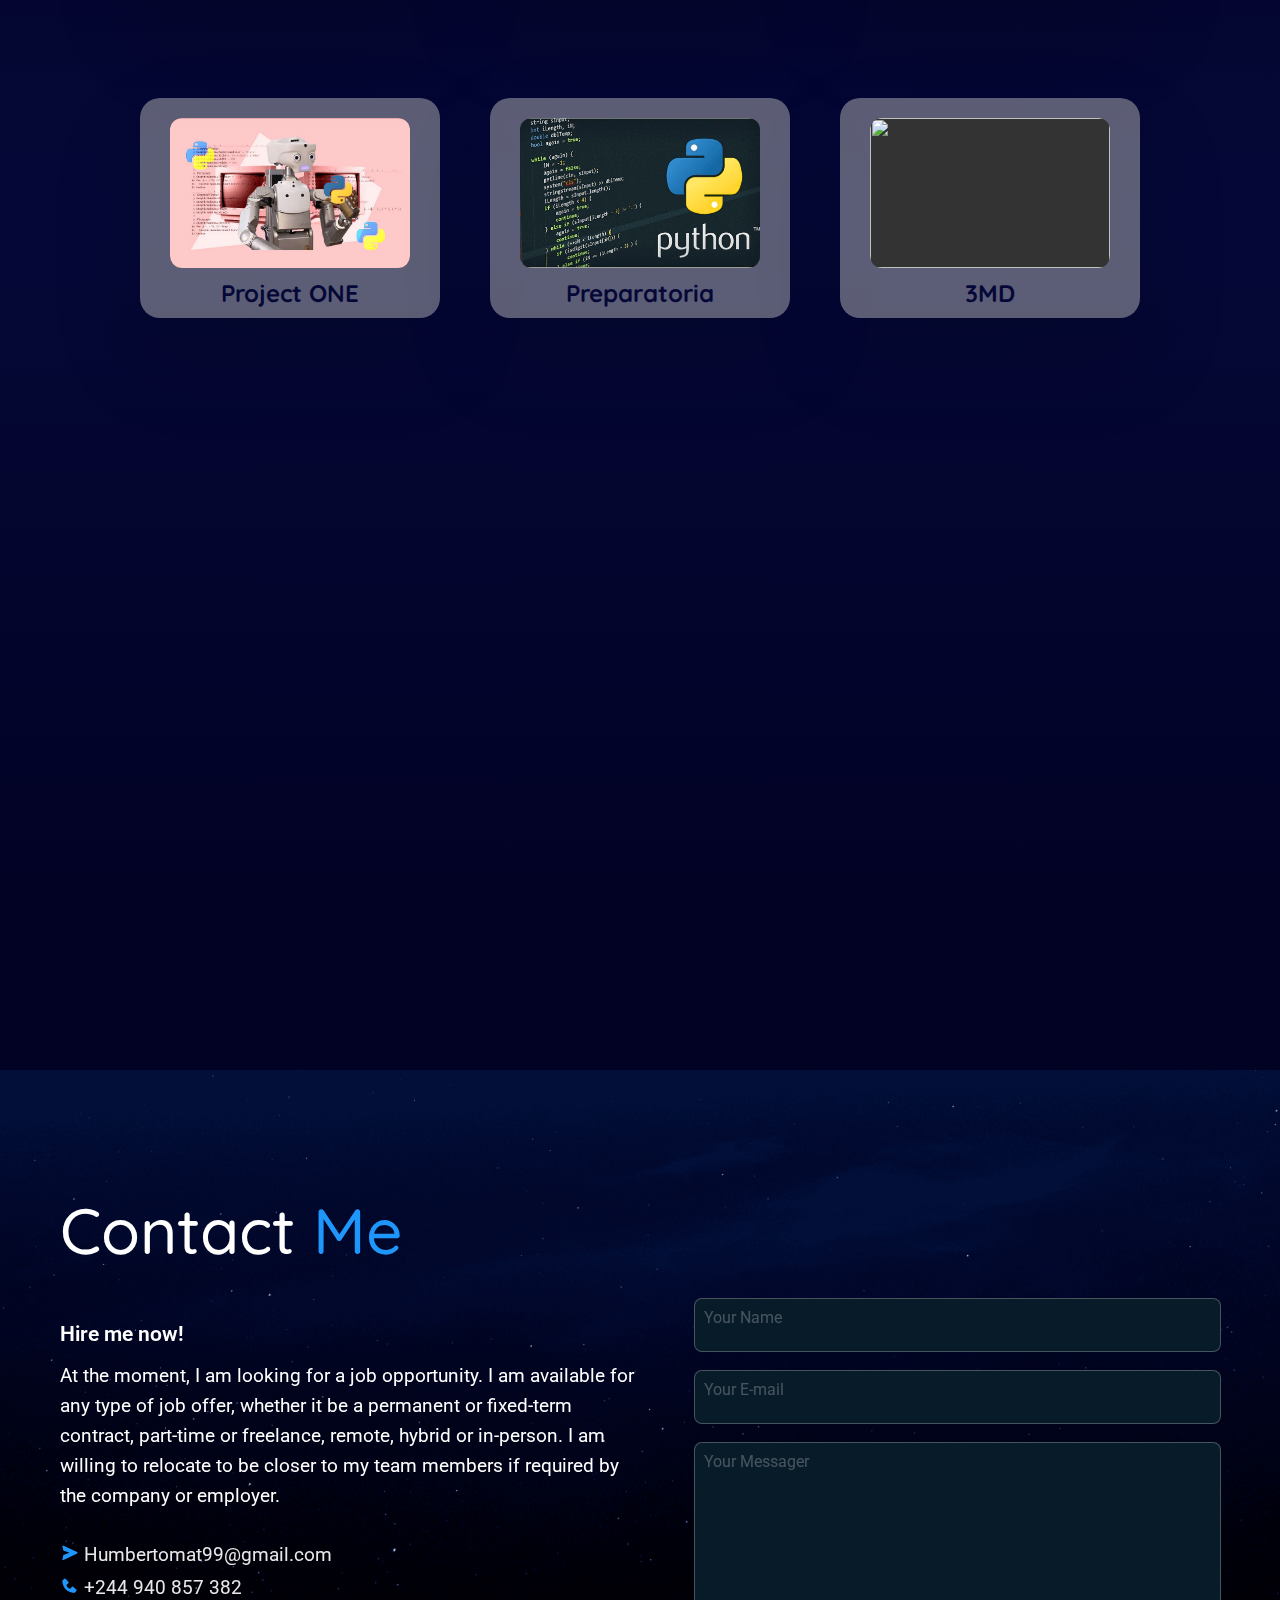
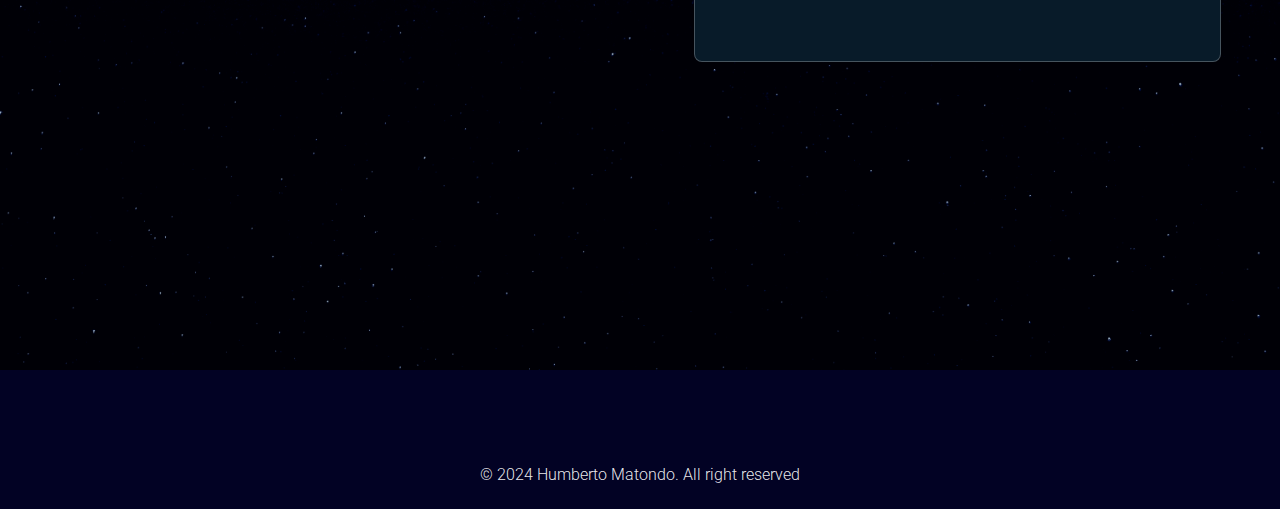
==== commit 74c34dc8: "Criei a responsividade telefonica da sessão projects" ====
--- a/Index.html
+++ b/Index.html
@@ -258,9 +258,7 @@
                         <div class="content-proj">
                             <h2>AfriShop</h2>
                             <p>
-                                Is an e-commerce app created especially for lovers of African culture.
-                                Here, you can find a wide variety of African styles to celebrate and value Afro
-                                characteristics.
+                                Is an e-commerce app created in Python and Django especially for lovers of African culture.
                             </p>
                             <a href="https://github.com/Humberto-Matondo/AfroShop" target="_blank"><i
                                     class='bx bx-link-external'></i></a>
@@ -283,9 +281,8 @@
                         <div class="content-proj">
                             <h2>Astronalt Page</h2>
                             <p>
-                                This is an interactive landing page that provides visitors with a fascinating glimpse
-                                into the lives of astronauts
-                                as they explore space.
+                                A interactive landing page that provides visitors with a fascinating glimpse
+                                into the lives of astronauts as they explore space.
                             </p>
                             <a href="https://github.com/Humberto-Matondo/Landing-Page" target="_blank"><i
                                     class='bx bx-link-external'></i></a>
@@ -319,7 +316,7 @@
                         <div class="content-proj">
                             <h2>3MD</h2>
                             <p>
-                                My Money My Decision or simply 3MD, is a project created in JAVA, basically, it is a simple software to help families manage their finances.
+                                It is a simple software created in JAVA, SWING, and MySQL, to help families manage their finances.
                             </p>
                             <a href="https://github.com/Humberto-Matondo/Sistema-de-Gestao-Financeiro"
                                 target="_blank"><i class='bx bx-link-external'></i></a>
--- a/assets/css/styles.css
+++ b/assets/css/styles.css
@@ -506,183 +506,87 @@
 
 }
 
-@media (max-width: 438px) {
+@media (max-width: 500px) {
+    section {
+        align-items: center;
+        justify-content: center;
+        text-align: center;
+        overflow-x: hidden;
+    }
 
     .contact {
-        position: relative;
-        height: 100vh;
-        width: 100%;
-        display: grid;
-        grid-template-columns: repeat(2, 1fr);
+        margin: 0;
+        padding-left: 3%;
+    }
+
+    .contact-text {
+        text-align: center;
+    }
+
+    .contact {
+        display: flex;
+        flex-direction: column;
+        justify-content: center;
         align-items: center;
-        gap: 3rem;
-        padding-left: 10px;
-        background: url(/img/Invertido.png);
-        background-size: cover;
-        z-index: 1;
     }
 
     .contact-text h2 {
-        font-size: 2.5rem;
+        font-size: 3.5rem;
         line-height: 1;
         margin: 60px 0;
-
-    }
-
-    .contact-text h2 span {
-        color: var(--cor-secundaria);
+        text-align: center;
+
     }
 
     .contact-text h4 {
         margin: 15px 0;
         color: rgb(255, 255, 255);
         font-size: 1rem;
-        font-weight: 600;
     }
 
     .contact-text p {
         color: rgb(255, 255, 255);
         font-size: .9rem;
-        line-height: 20px;
-        margin-bottom: 1rem;
-    }
-
-    .contact-list {
-        margin-bottom: -1rem;
+        line-height: 1.4rem;
+        width: 96%;
     }
 
     .contact-list li {
         margin-bottom: 10px;
         display: block;
         font-size: .9rem;
-    }
-
-    .contact-list li a:hover {
-        transform: scale(1.01) translateY(-5px);
-        color: var(--cor-secundaria);
+        text-align: center;
     }
 
     .contact-icons i {
-        display: inline-flex;
-        justify-content: center;
-        align-items: center;
+        position: relative;
+        left: 25px;
         width: 20px;
         height: 20px;
-        background: transparent;
-        border: 2px solid var(--cor-secundaria);
-        border-radius: 50%;
         font-size: 10px;
-        color: var(--cor-secundaria);
-        text-decoration: none;
-        margin: 30px 15px 240px 0;
-        transition: .5s ease;
-        opacity: 0;
-        animation: slideRight 1s ease forwards;
-        animation-delay: calc(.2s * var(--i));
-
-    }
-
-    .contact-icons i:hover {
-        background: var(--cor-secundaria);
-        color: #000;
-        box-shadow: 0 0 20px var(--cor-secundaria);
-    }
-
-    .inputBox {
-        margin-bottom: 10px;
+        margin: 30px 50px 20px 0;
+    }
+
+    .contact-form {
+        align-items: center;
+        text-align: center;
     }
 
     .inputBox span {
-        position: absolute;
-        left: 0;
-        padding: 10px;
-        pointer-events: none;
-        font-size: 1em;
-        color: rgba(255, 255, 255, 0.25);
-        transition: 0.5s;
-
-    }
-
-    .inputBox textarea:valid~span,
-    .inputBox textarea:focus~span,
-    .inputBox input:valid~span,
-    .inputBox input:focus~span {
-        color: var(--cor-secundaria);
-        transform: translateX(10px) translateY(-7px);
-        font-size: 1em;
-        padding: 0 10px;
-        background: #081b29;
-        border-left: 1px solid var(--cor-secundaria);
-        border-right: 1px solid var(--cor-secundaria);
-        letter-spacing: 0.2em;
-    }
-
-    .inputBox:nth-child(3) textarea:valid~span,
-    .inputBox:nth-child(3) textarea:focus~span,
-    .inputBox:nth-child(3) input:valid~span,
-    .inputBox:nth-child(3) input:focus~span {
-        background: var(--cor-secundaria);
-        color: #1d2b3a;
-        border-radius: 2px;
-    }
-
-    .inputBox textarea:valid,
-    .inputBox textarea:focus,
-    .inputBox input:valid,
-    .inputBox input:focus {
-        border: 1px solid var(--cor-secundaria);
-    }
-
-    .contact-form form {
-        position: relative;
+        left: 5%;
     }
 
     .contact-form form input,
     form textarea {
-        border: none;
-        outline: none;
         width: 90%;
-        padding: 17px;
-        background: #081b29;
-        border: 1px solid rgb(255, 255, 255, 0.25);
-        color: var(--cor-secundaria);
-        font-size: 1rem;
-        font-weight: 600;
-        margin-bottom: 0.5rem;
-        border-radius: 0.5rem;
+        padding: 15px;
+        margin-right: 0.7rem;
+
     }
 
     .contact-form textarea {
-        resize: none;
-        height: 220px;
-    }
-
-    .contact-form form .send {
-        display: inline-block;
-        padding: 14px 50px;
-        background: var(--cor-secundaria);
-        border-radius: 9px;
-        font-size: 18px;
-        color: #081b29;
-        letter-spacing: 1px;
-        text-decoration: none;
-        font-weight: 600;
-        opacity: 0;
-        animation: slideTop 1s ease forwards;
-        animation-delay: 2s;
-        box-shadow: 0 0 5px var(--cor-secundaria), 0 0 25px var(--cor-secundaria);
-        cursor: pointer;
-    }
-
-    .contact-form form .send:hover {
-        box-shadow: 0 0 5px var(--brilho-cor-secundaria),
-            0 0 25px var(--brilho-cor-secundaria),
-            0 0 50px var(--brilho-cor-secundaria),
-            0 0 100px var(--brilho-cor-secundaria),
-            0 0 200px var(--brilho-cor-secundaria);
-    }
-
-
+        height: 200px;
+    }
 
     footer {
         position: relative;
@@ -696,20 +600,5 @@
         font-weight: 300;
     }
 
-    .top {
-        position: fixed;
-        bottom: 2.1rem;
-        right: 18.1rem;
-        z-index: 2;
-    }
-
-    .top i {
-        color: #000;
-        background: var(--cor-secundaria);
-        font-size: 1rem;
-        padding: 10px;
-        border-radius: 1rem;
-
-    }
 
 }--- a/assets/css/projectos.css
+++ b/assets/css/projectos.css
@@ -188,4 +188,65 @@
         width: 40px;
         height: 40px;
     }
+}
+
+@media (max-width: 500px) {
+    .main-text3 .h2 {
+        font-size: 3.5rem;
+        line-height: 1;
+    }
+    
+    .container-proj .card-proj {
+        width: 80%;
+        height: 200px;
+    }
+
+    .container-proj .card-proj:hover {
+        height: 300px;
+    }
+
+    .container-proj .card-proj .imgBX {
+        left: 10%;
+        top: 20px;
+        width: 80%;
+        height: 70%;
+    }
+
+    .container-proj .card-proj:hover .imgBX {
+        top: -80px;
+        scale: 0.75;
+        box-shadow: 0 15px 45px rgba(0, 0, 0, 0.4);
+    }
+
+    .container-proj .card-proj .content-proj h2 {
+        padding-bottom: 5px;
+        font-size: 1.3rem;
+        font-weight: 700;
+        color: rgb(5, 8, 55);
+    }
+
+    .container-proj .card-proj .content-proj p {
+        color: rgb(5, 8, 55);
+        font-size: 0.9rem;
+        text-align: center;
+    }
+
+    .container-proj .card-proj .content-proj {
+        top: 190px;
+        height: 35px;
+    }
+
+    .container-proj .card-proj:hover .content-proj {
+        top: 130px;
+    }
+
+    .container-proj .card-proj .content-proj i {
+        font-size: 10px;
+        width: 30px;
+        height: 30px;
+    }
+    .container-proj .card-proj .content-proj {
+        top: 170px;
+        height: 30px;
+    }
 }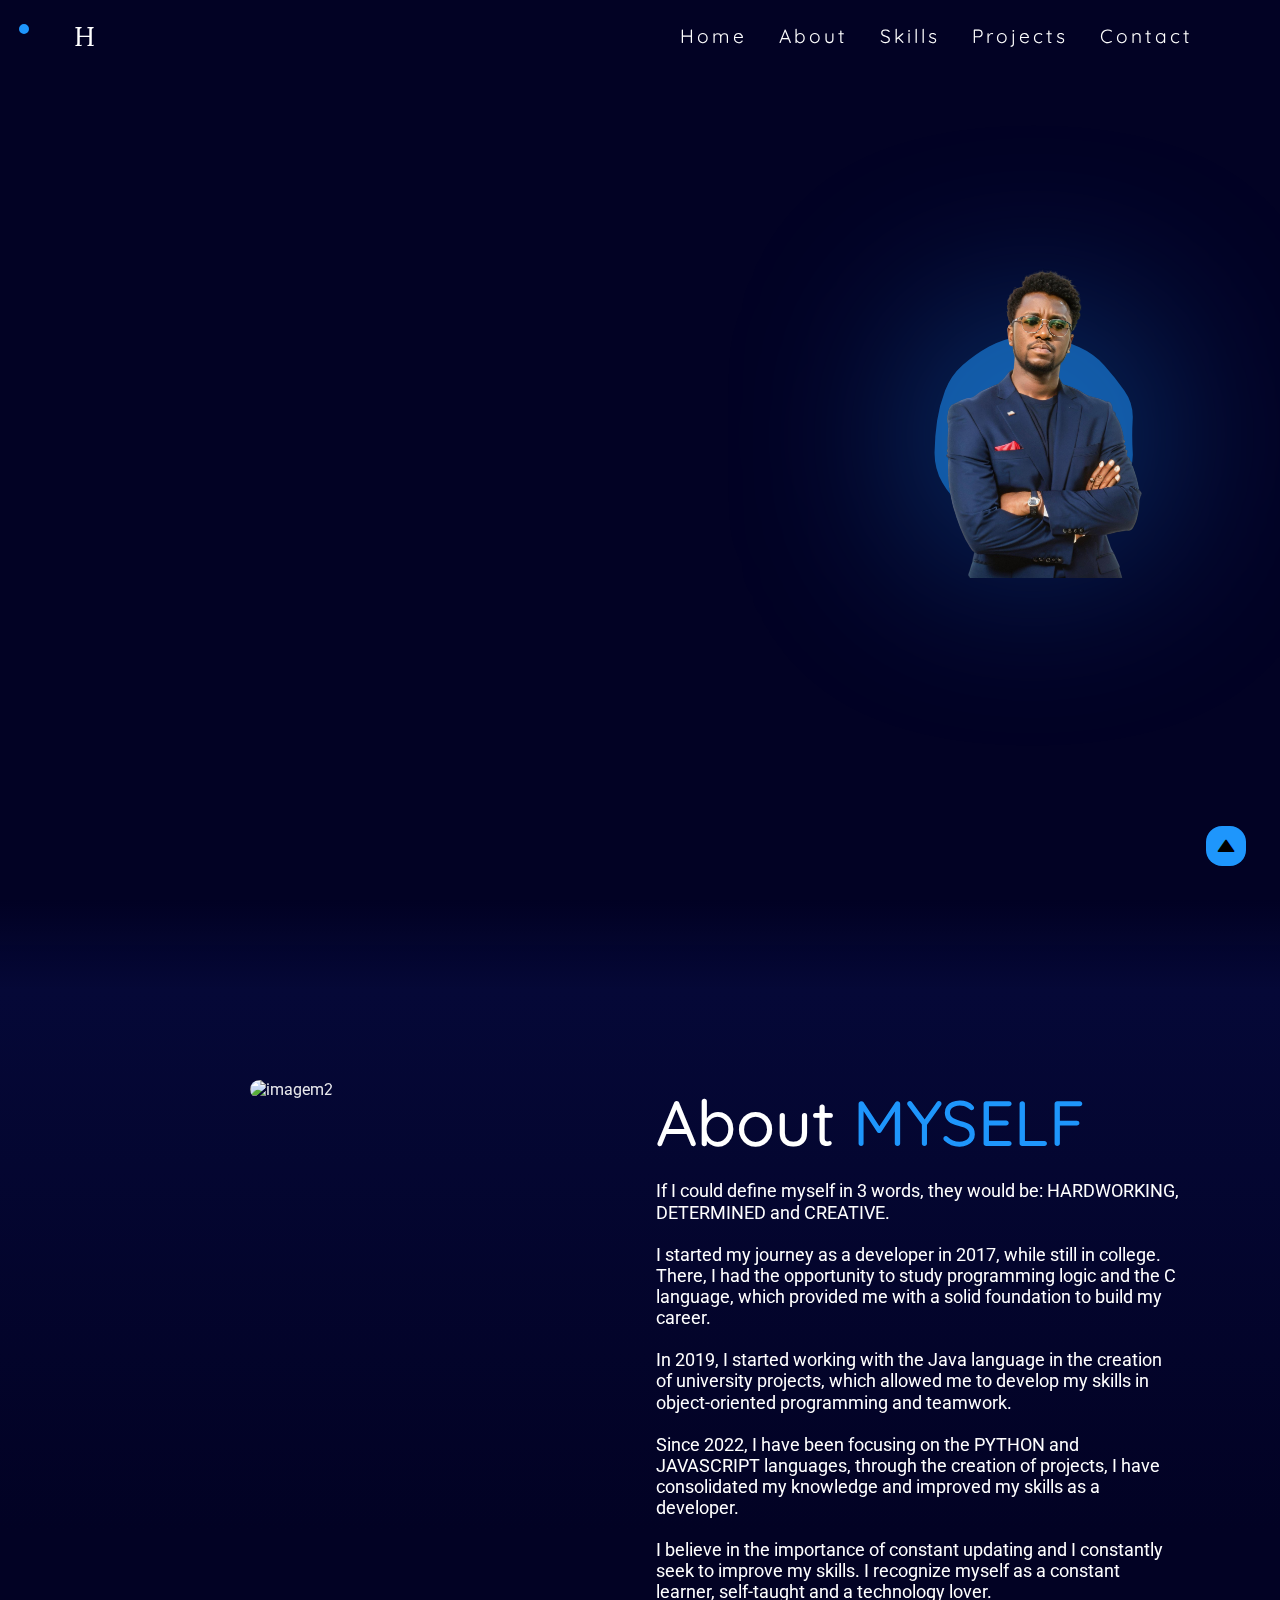
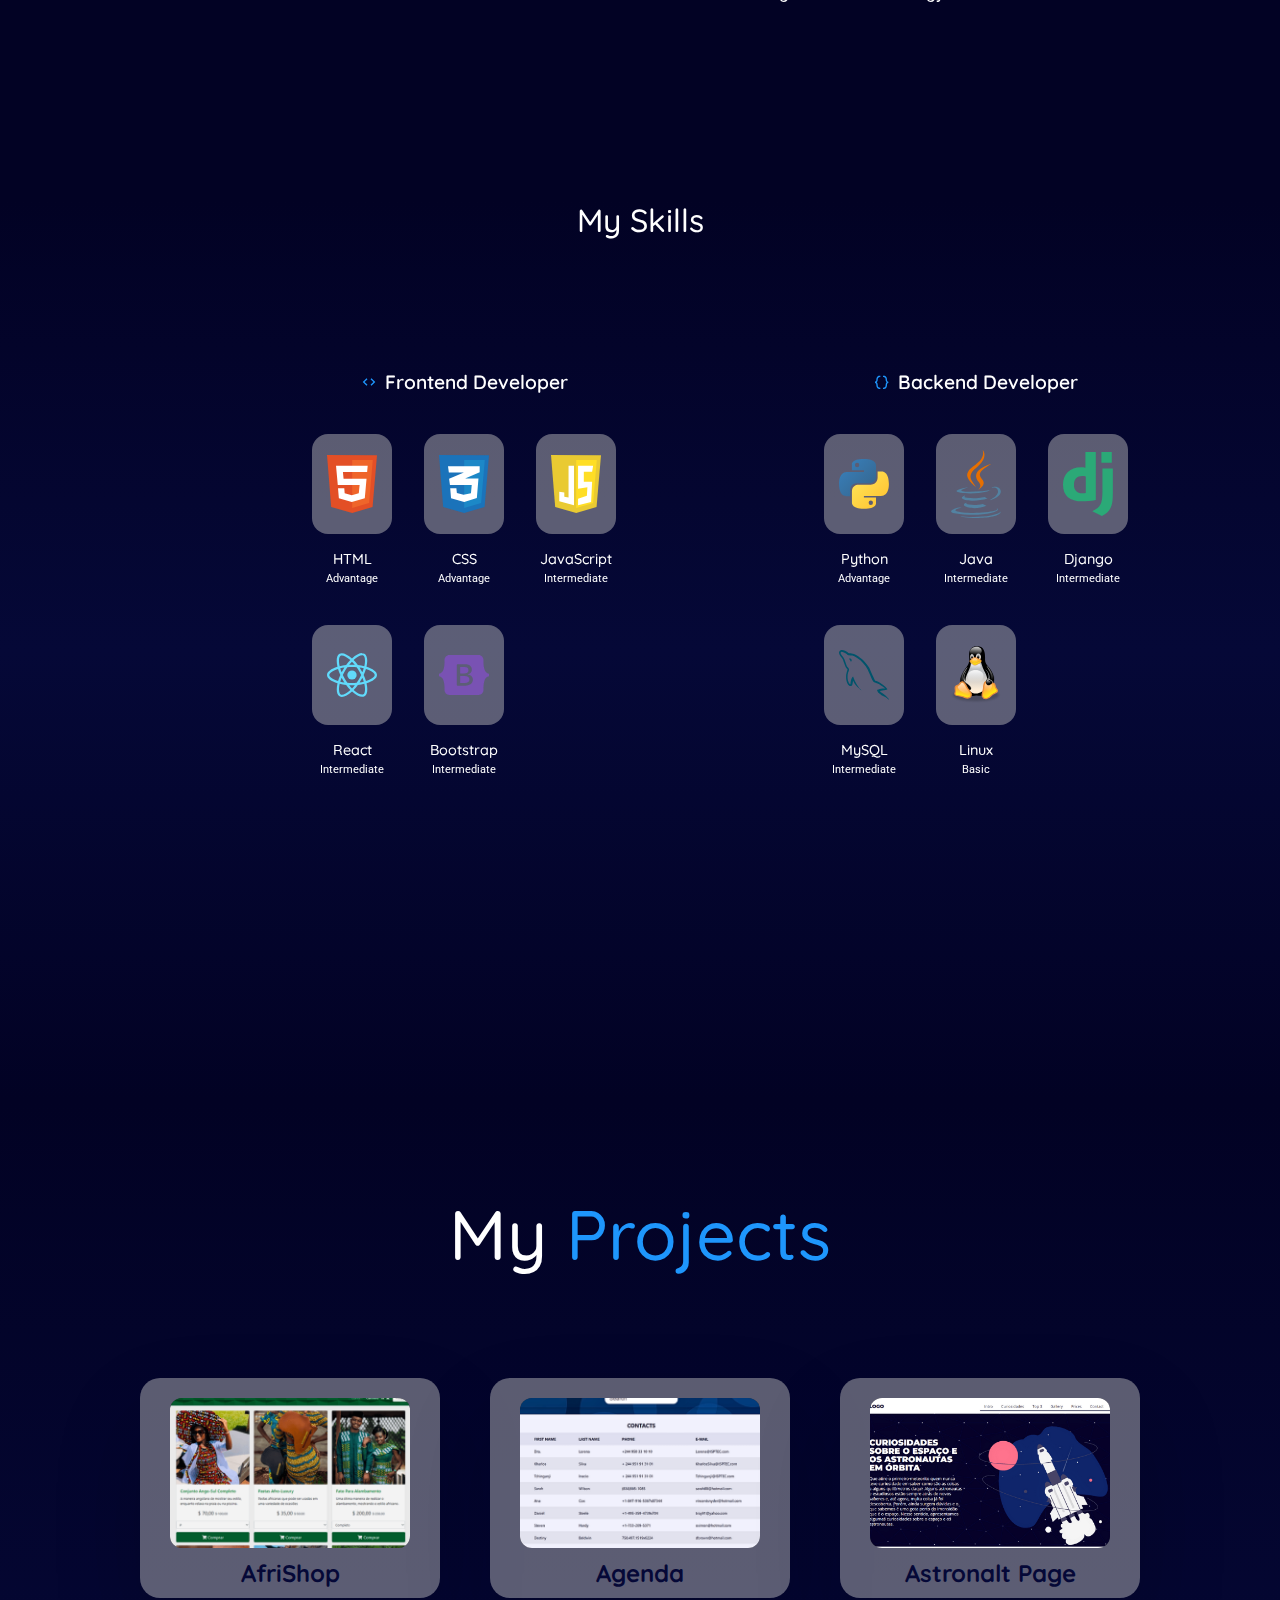
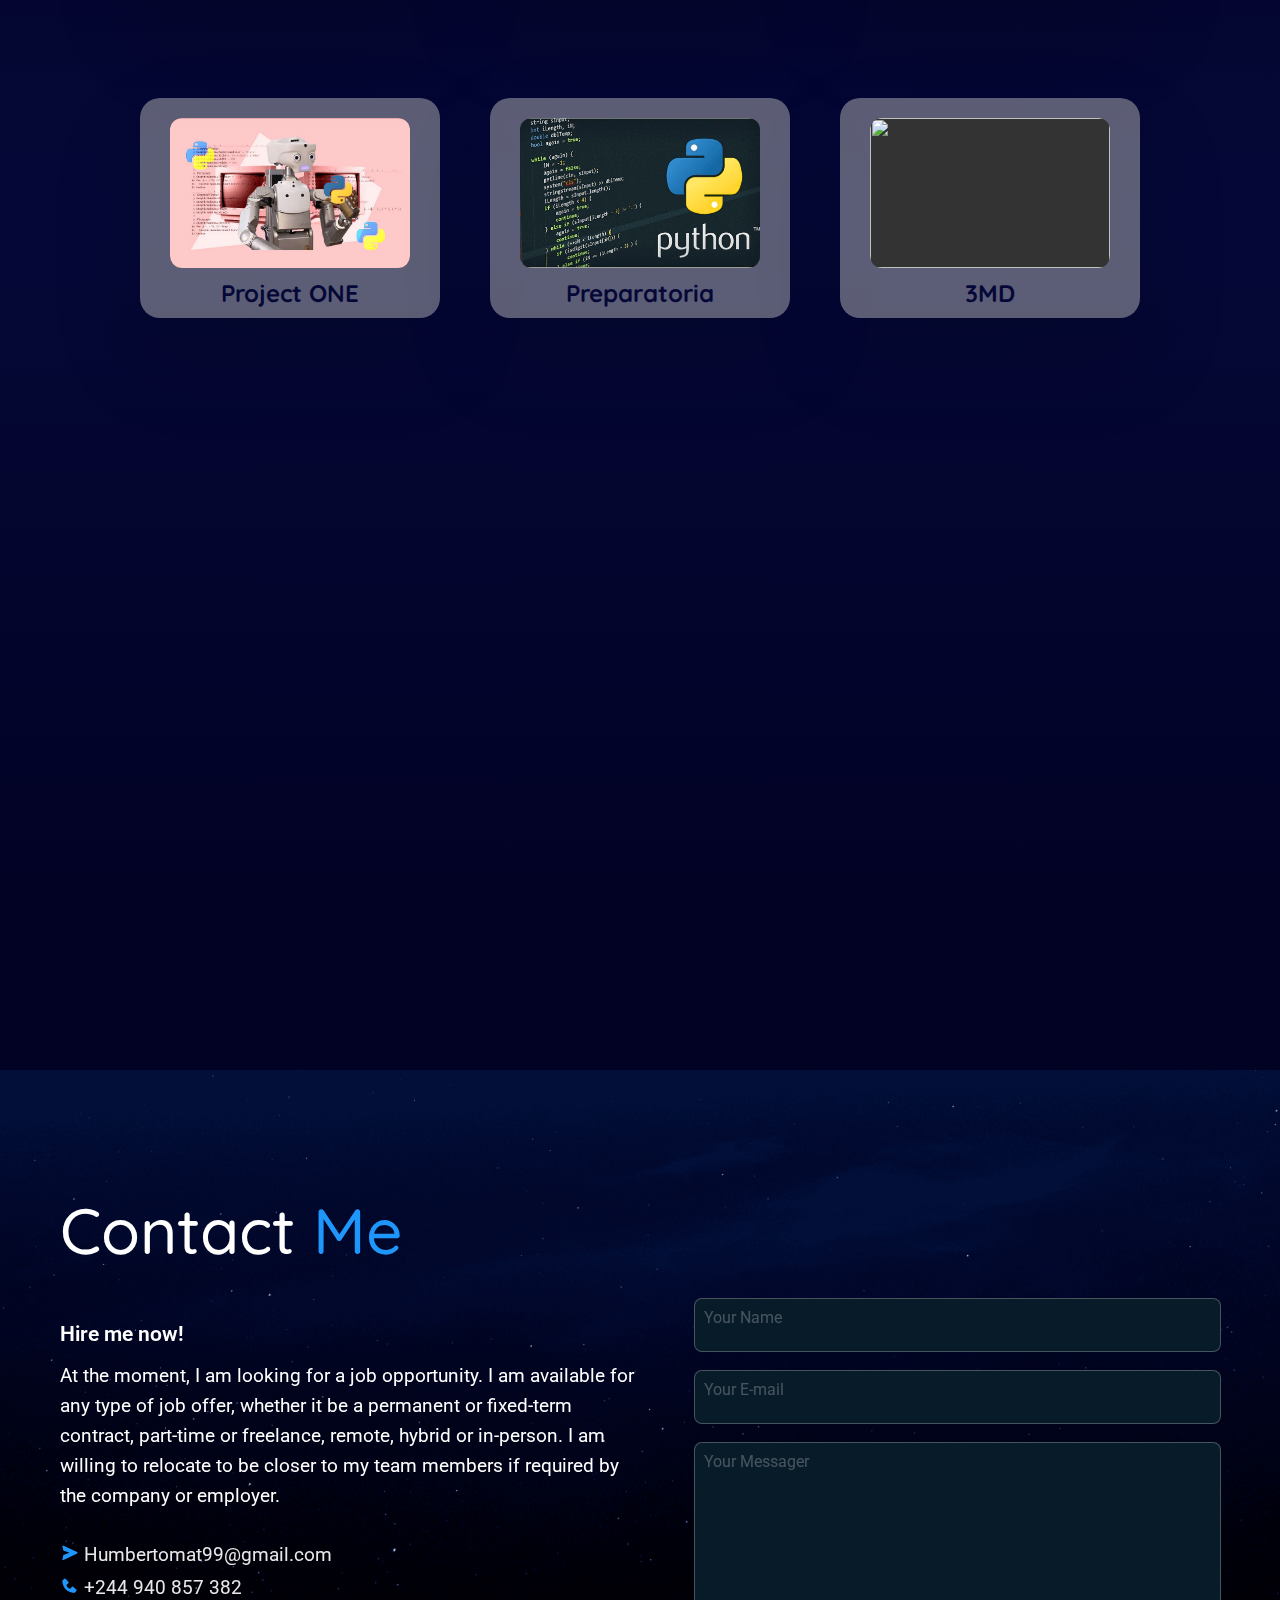
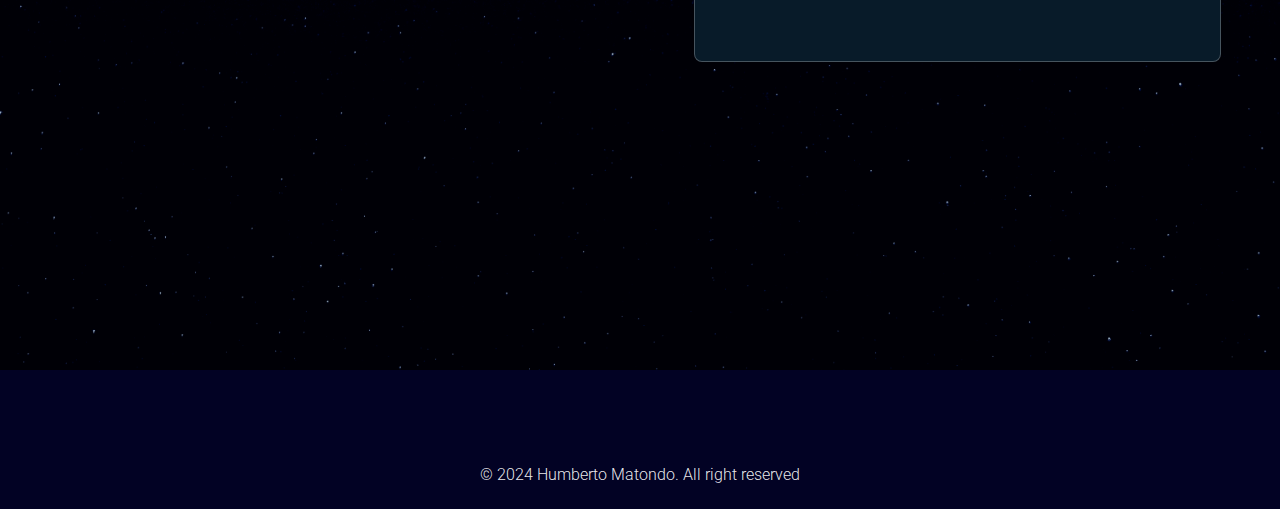
==== commit b306c0a4: "Adicionando link dos CVs" ====
--- a/Index.html
+++ b/Index.html
@@ -51,16 +51,16 @@
                             class='bx bxl-linkedin'></i></a>
                     <a href="https://github.com/Humberto-Matondo" target="_blank" style="--i:7"><i
                             class='bx bxl-github'></i></i></a>
-                    <a href="https://www.instagram.com/humberto_matondo/" target="_blank" style="--i:8"><i
+                    <a href="https://www.instagram.com/_h.matt_/" target="_blank" style="--i:8"><i
                             class='bx bxl-instagram'></i></a>
                 </div>
                 <div class="button">
                     <button class="btns btn-box">
-                        <a href="https://drive.google.com/file/d/1TyQkf54ObLTT63W-Uw1tcgLNVDv47ROP/view?usp=drive_link"
+                        <a href="https://drive.google.com/file/d/1r4uX4sxBeFDdiZzdKrjmOX6FuI71TcNe/view?usp=drive_link"
                             target="_blank" style="text-decoration: none; color: #081b29;">Download CV-EN</a>
                     </button>
                     <button class="btns btn-box">
-                        <a href="https://drive.google.com/file/d/1TyQkf54ObLTT63W-Uw1tcgLNVDv47ROP/view?usp=drive_link"
+                        <a href="https://drive.google.com/file/d/1T_bQD29l5bA2knl8vH38c2DP1ueiUKvt/view?usp=drive_link"
                             target="_blank" style="text-decoration: none; color: #081b29;">Download CV-PT</a>
                     </button>
                 </div>
@@ -106,8 +106,9 @@
         </section>
     </div>
 
-    <section class="skills main-text2 section" id="skill">
-        <h1 class="sub-title h2">My <span>Skills</span></h1>
+    <section class="skills main-text2" >
+        <br id="skill">
+        <h1>My <span>Skills</span></h1>
 
         <div class="skill__container container grid">
             <div class="skills__container">
@@ -138,6 +139,14 @@
                             <img src="img/javascript-1.svg" alt="skills image">
                         </div>
                         <h3 class="skills__name">JavaScript</h3>
+                        <span class="skills__subtitle">Intermediate</span>
+                    </div>
+
+                    <div class="skills__data">
+                        <div class="skills__blob">
+                            <img src="img/react-2.svg" alt="skills image">
+                        </div>
+                        <h3 class="skills__name">React</h3>
                         <span class="skills__subtitle">Intermediate</span>
                     </div>
 
@@ -346,7 +355,7 @@
                         class='bx bxl-linkedin'></i></a>
                 <a href="https://github.com/Humberto-Matondo" target="_blank" style="--i:11"><i
                         class='bx bxl-github'></i></i></a>
-                <a href="https://www.instagram.com/humberto_matondo/" target="_blank" style="--i:13"><i
+                <a href="https://www.instagram.com/_h.matt_/" target="_blank" style="--i:13"><i
                         class='bx bxl-instagram'></i></a>
             </div>
         </div>
--- a/assets/css/styles.css
+++ b/assets/css/styles.css
@@ -511,7 +511,33 @@
         align-items: center;
         justify-content: center;
         text-align: center;
-        overflow-x: hidden;
+    }
+
+    .about {
+        display: flex;
+        flex-direction: column;
+        justify-content: space-around;
+        align-items: center;
+        text-align: center;
+    }
+
+    .about-img {
+        display: none;
+    }
+
+    .about-text {
+        margin-right: 0px;
+    }
+
+    .about-text h2 {
+        margin: 50px;
+        font-size: 3.5rem;
+        line-height: 1;
+    }
+
+    .about-text p {
+        font-size: 1rem;
+        line-height: 1.5;
     }
 
     .contact {
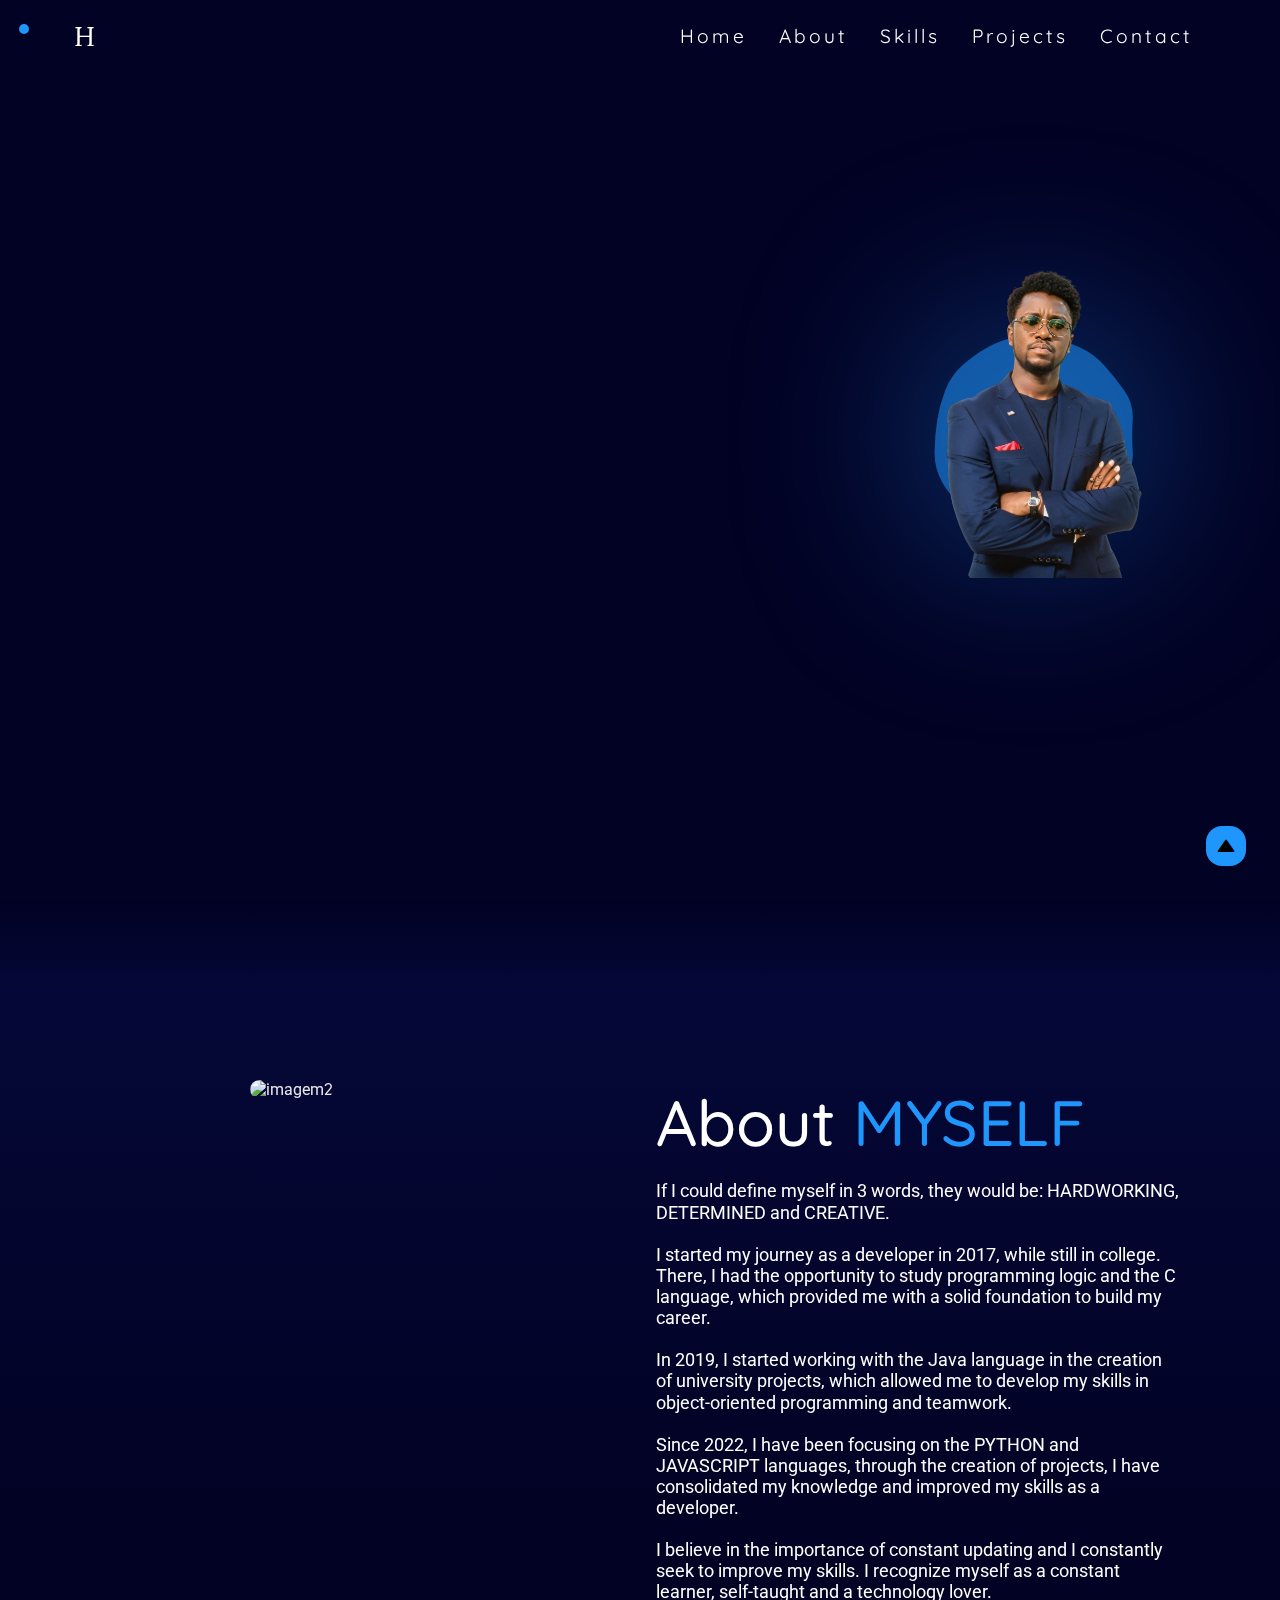
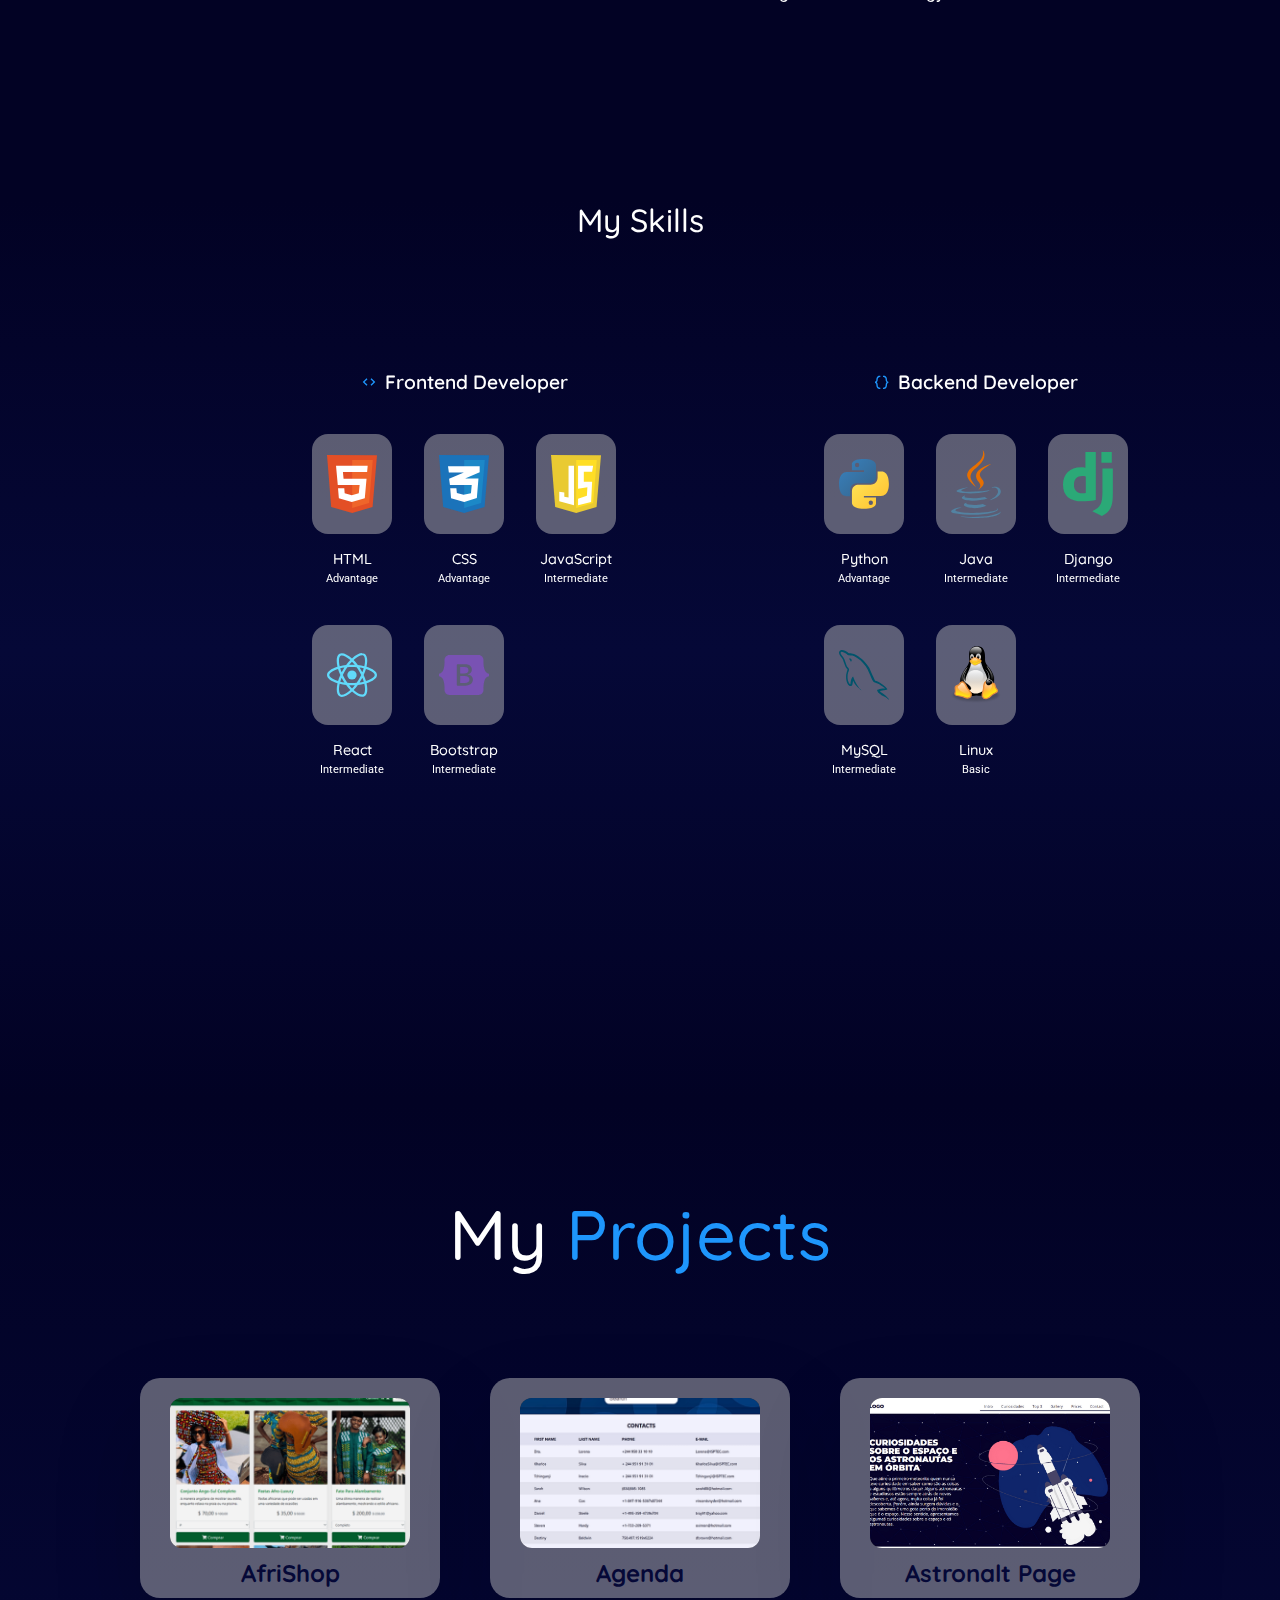
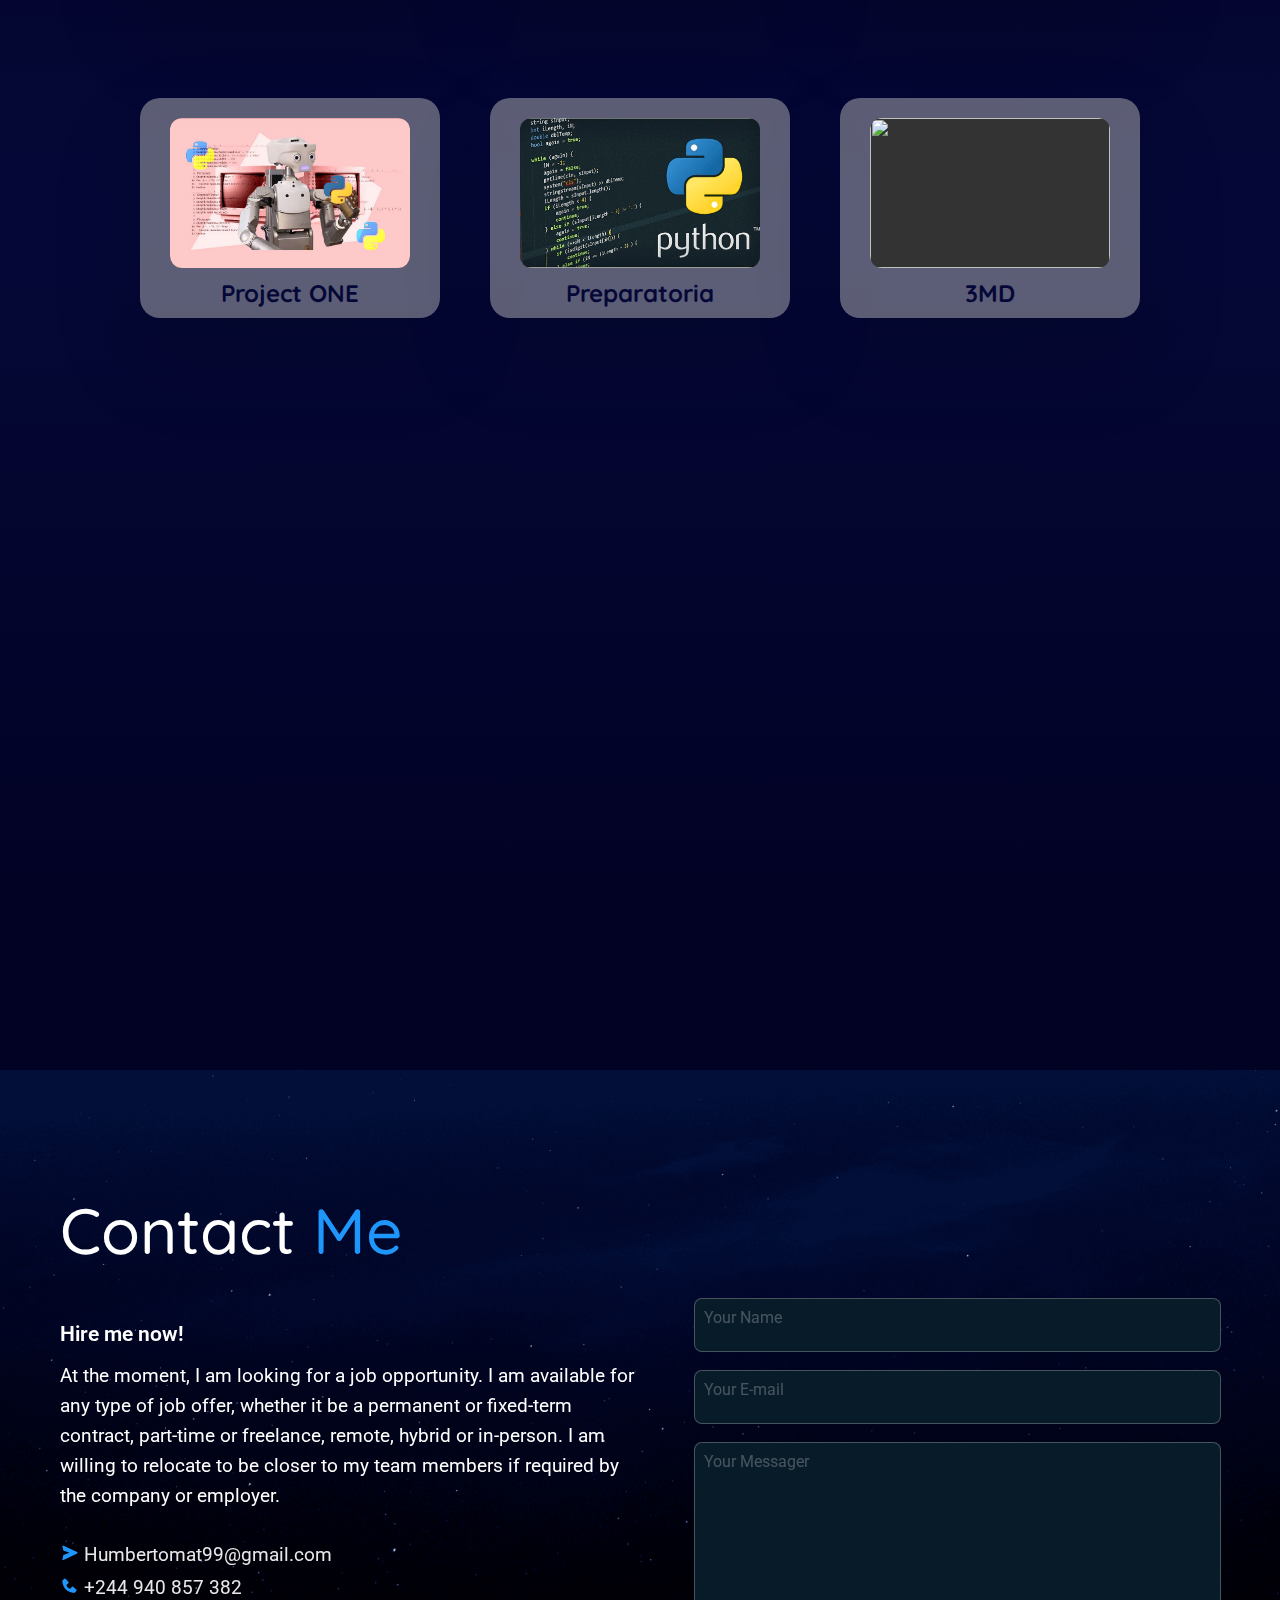
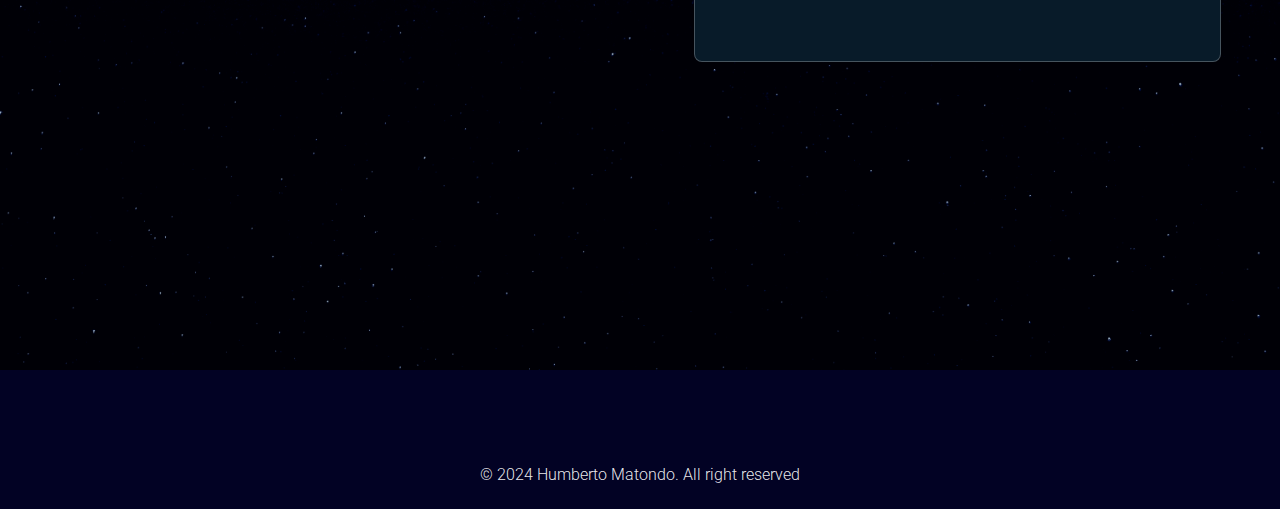
==== commit 8992d235: "index changes" ====
--- a/Index.html
+++ b/Index.html
@@ -257,7 +257,7 @@
         <div>
             <div class="main-text3">
                 <br>
-                <h2 class="h2">My <span>Projects</span></h2>
+                <h2 class="h2">My <span>Projects</span> </h2>
                 <br>
 
                 <div class="container-proj">
